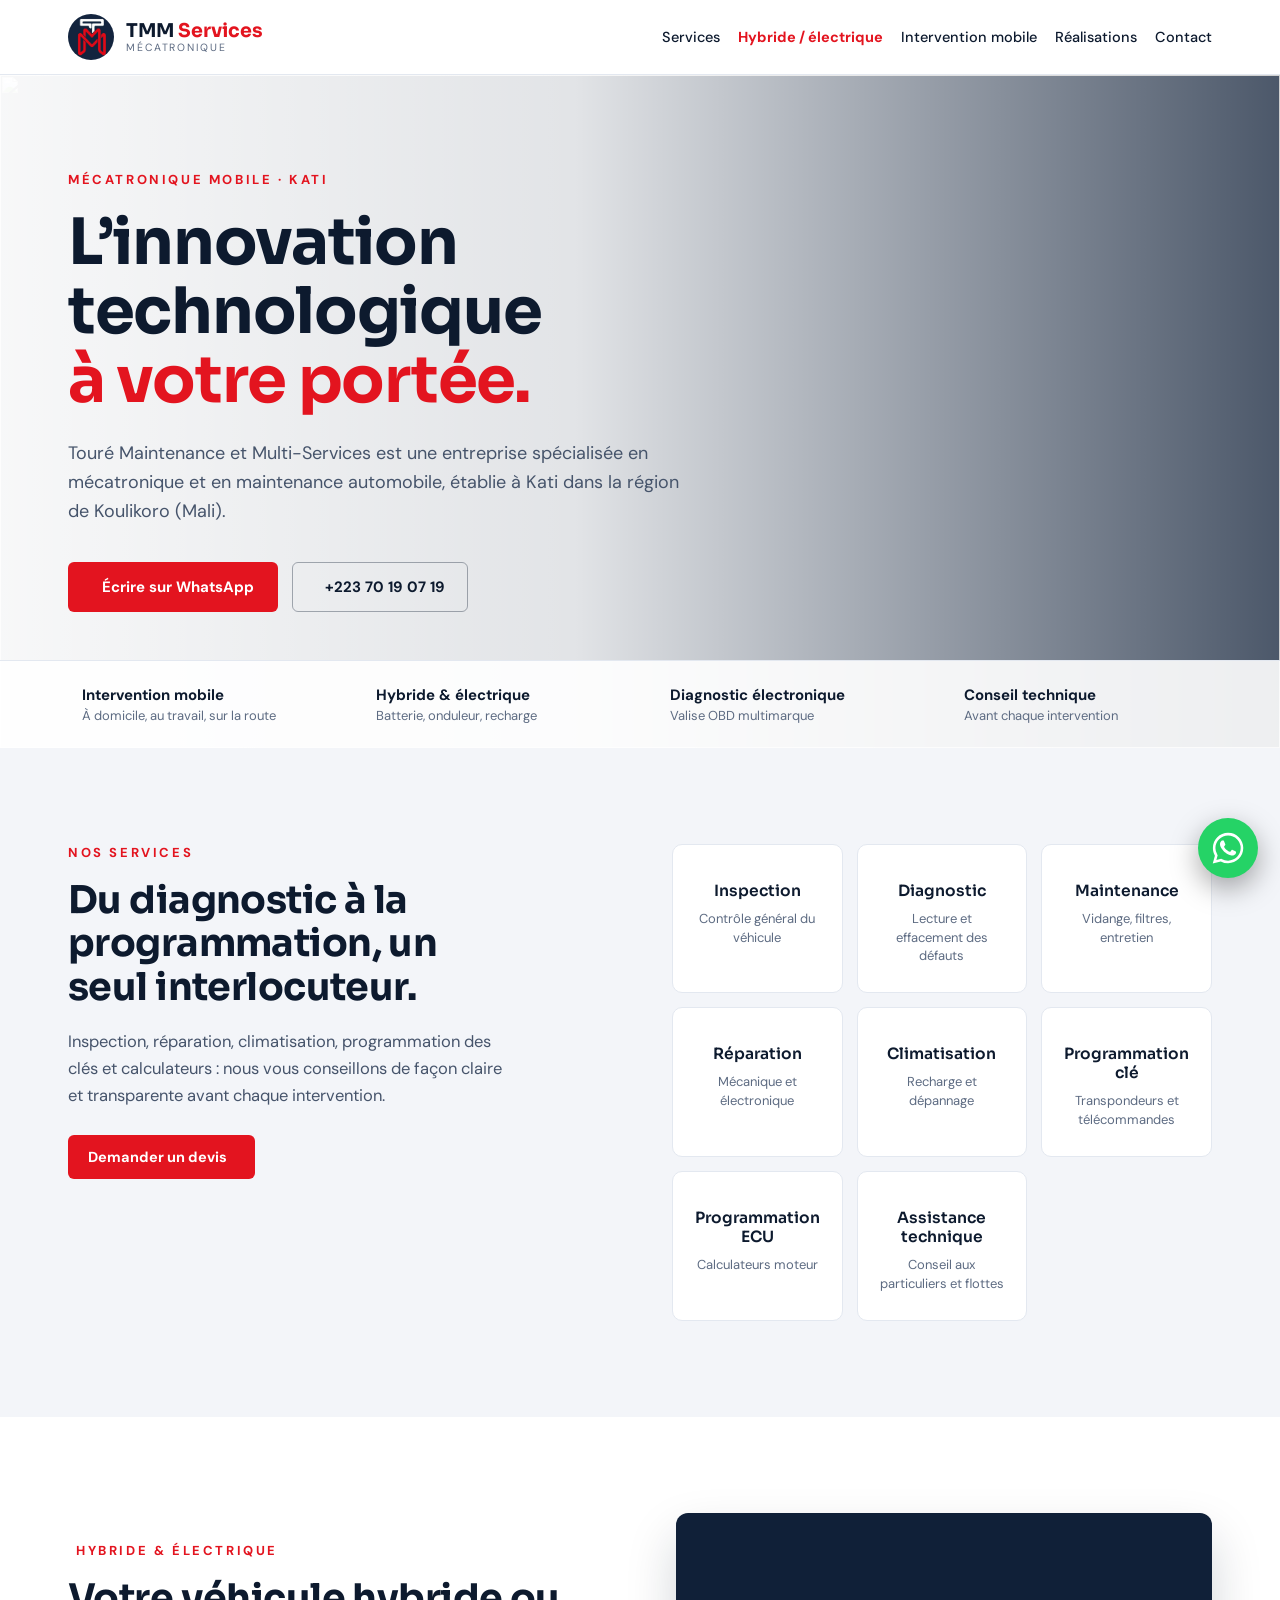
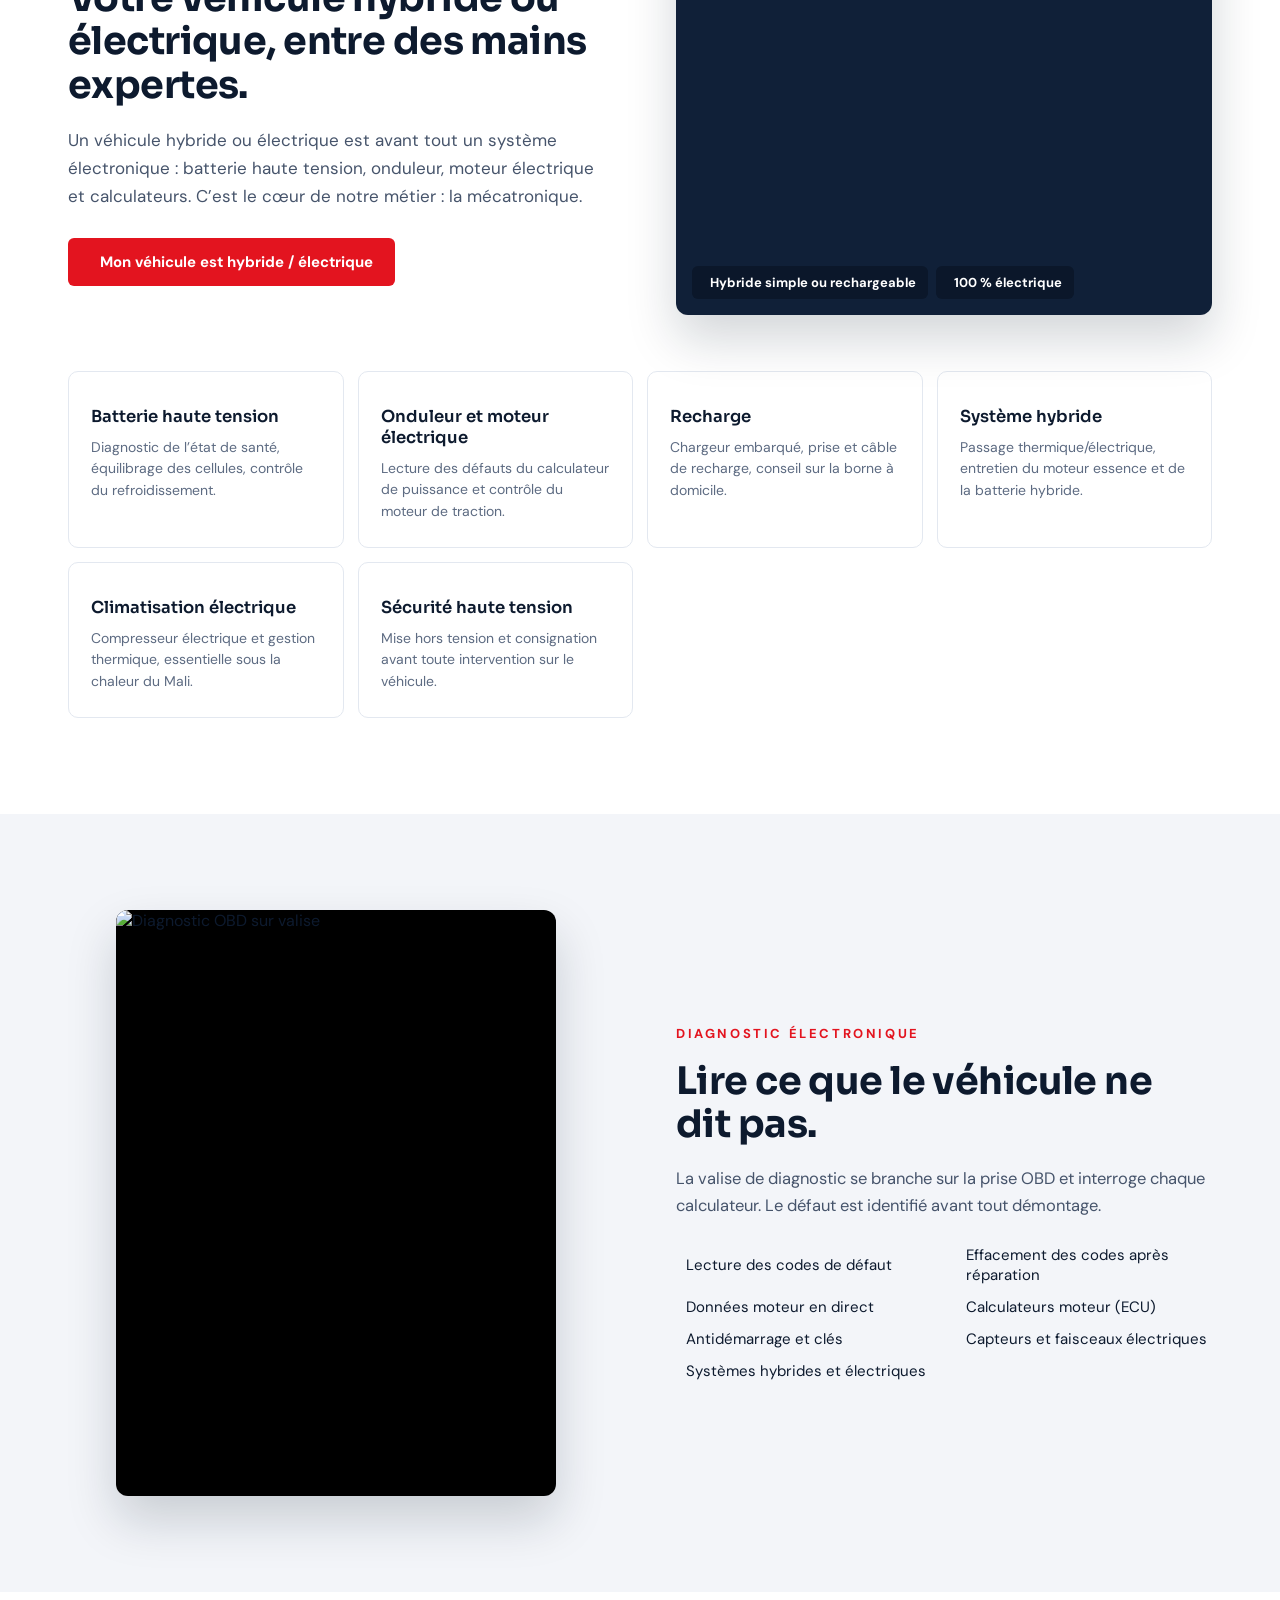
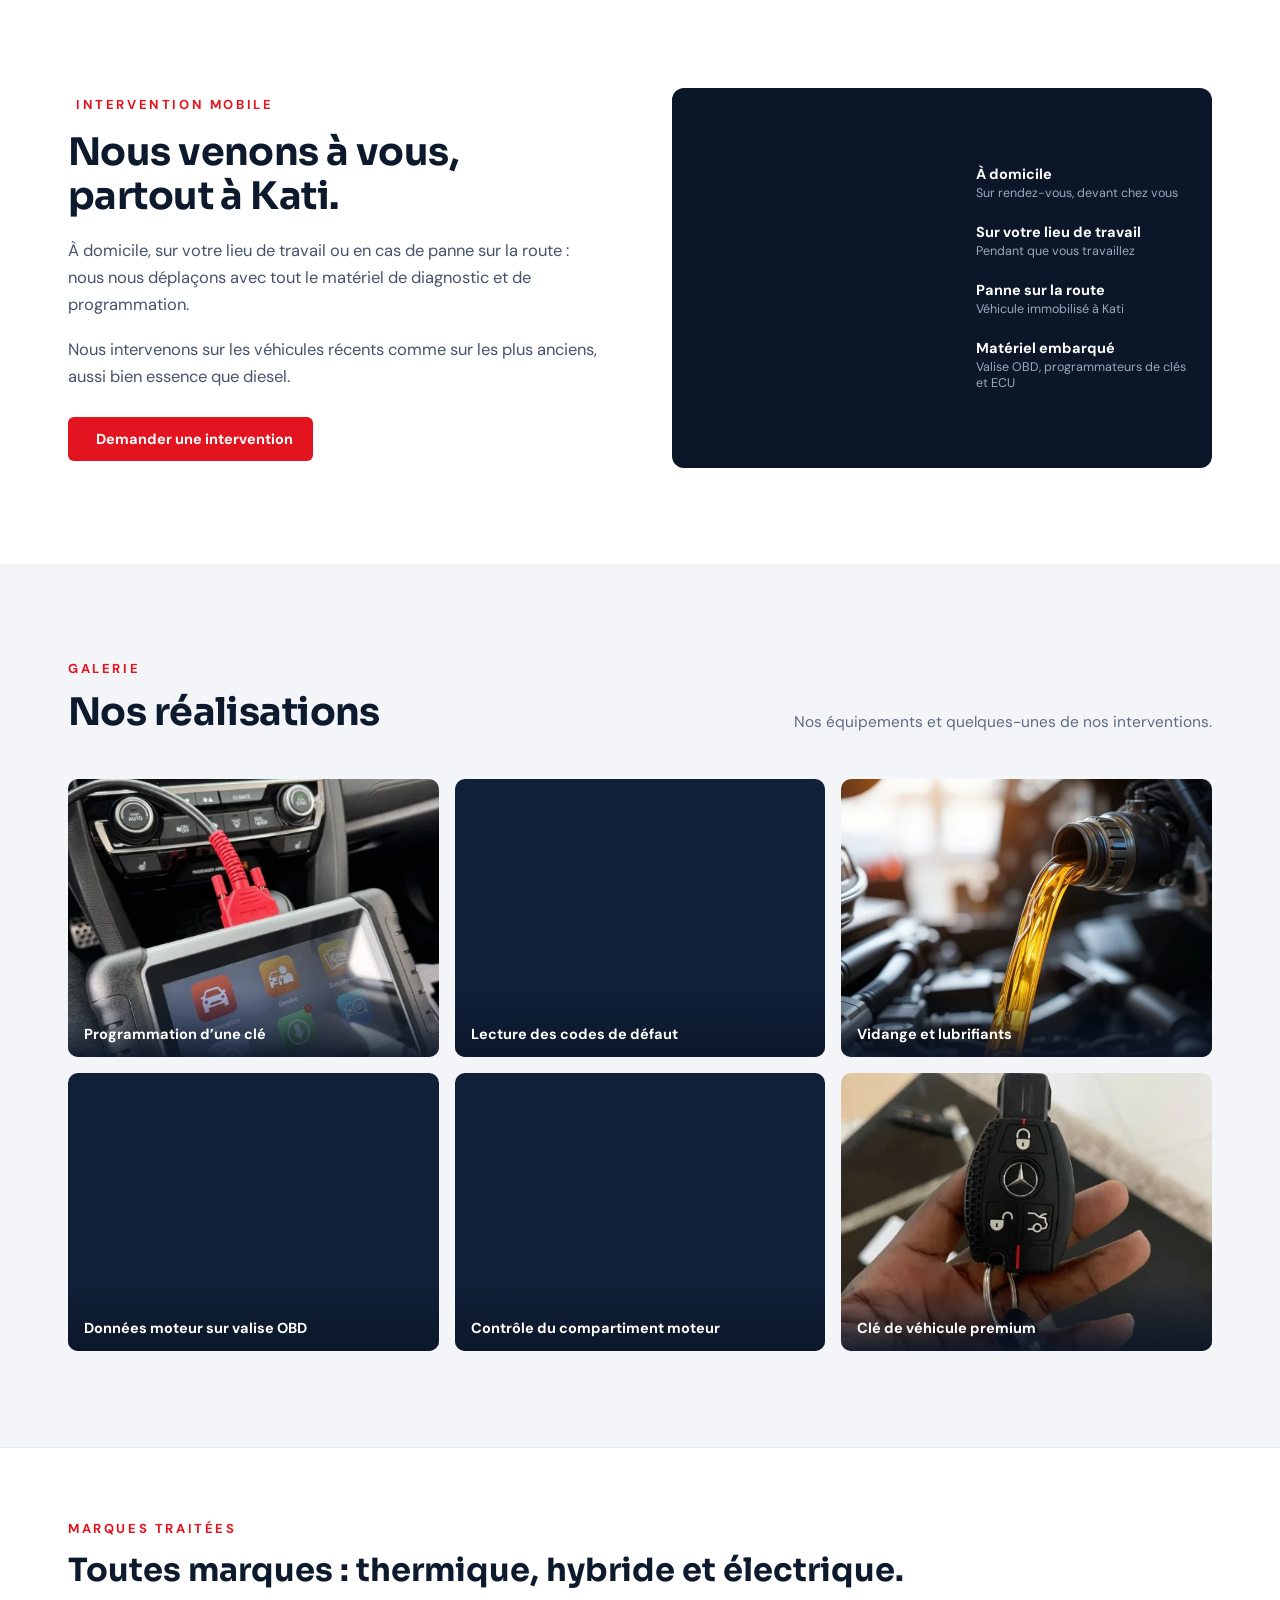
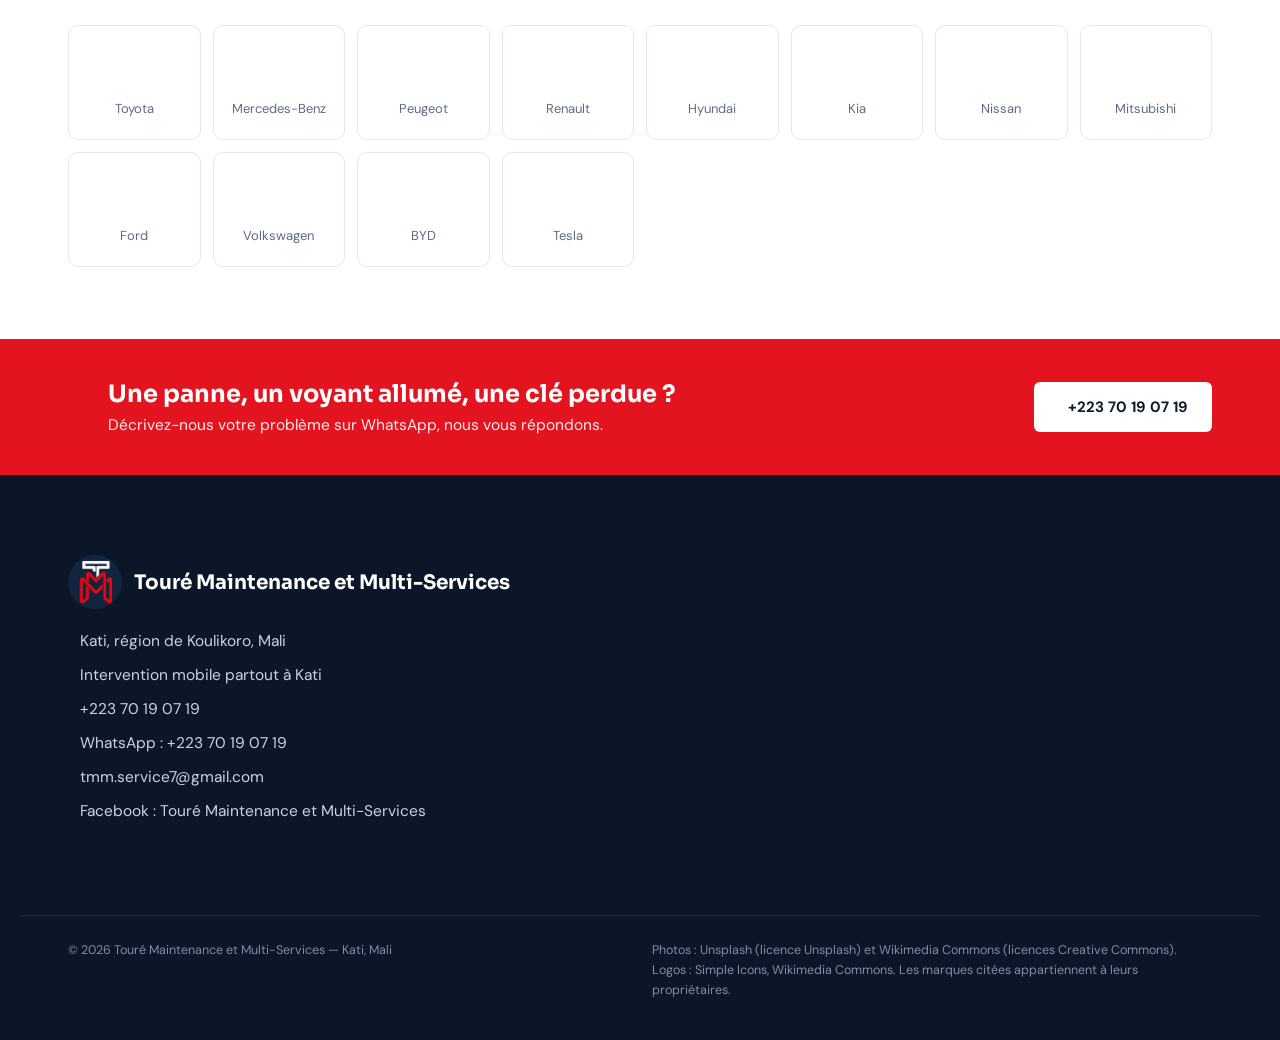
==== index.html @ 7f644c8a "Mise en avant de l'intervention mobile (pas d'atelier) - La section « Atelier & équipements » devien" ====
<!DOCTYPE html>
<html lang="fr" data-theme="clair">
<head>
<meta charset="utf-8">
<meta name="viewport" content="width=device-width, initial-scale=1">
<title>TMM Services — Mécatronique automobile à Kati</title>
<meta name="description" content="Touré Maintenance et Multi-Services : mécatronique et maintenance automobile, intervention mobile à Kati (Koulikoro, Mali). Diagnostic, hybride et électrique, programmation de clés et ECU.">
<link rel="icon" href="assets/logo-tmm.jpg">
<link rel="preconnect" href="https://fonts.googleapis.com">
<link rel="stylesheet" href="https://fonts.googleapis.com/css2?family=Sora:wght@500;600;700&family=DM+Sans:wght@400;500;700&display=swap">
<link rel="stylesheet" href="https://unpkg.com/@phosphor-icons/web@2.1.1/src/duotone/style.css">
<link rel="stylesheet" href="styles.css">
<script>
  // Version de couleurs : par défaut claire (choix du client) ; index.html?theme=rouge ou ?theme=bleu pour les autres
  (function () {
    var t = new URLSearchParams(location.search).get('theme');
    if (t === 'rouge') document.documentElement.removeAttribute('data-theme');
    else if (t === 'bleu') document.documentElement.setAttribute('data-theme', t);
  })();
</script>
</head>
<body>

<header class="header">
  <div class="header__inner">
    <a href="#accueil" class="brand">
      <span class="brand__logo"><img src="assets/logo-tmm.jpg" alt="Logo TMM"></span>
      <span class="brand__text">
        <span class="brand__name">TMM <span class="acc">Services</span></span>
        <span class="brand__tag">Mécatronique</span>
      </span>
    </a>
    <nav class="nav" aria-label="Navigation principale">
      <a href="#services">Services</a>
      <a href="#hybride" class="nav__hl">Hybride / électrique</a>
      <a href="#mobile">Intervention mobile</a>
      <a href="#realisations">Réalisations</a>
      <a href="#contact">Contact</a>
    </nav>
    <button type="button" class="menu-btn" aria-label="Menu" aria-expanded="false" aria-controls="mobile-nav"><i class="ph-duotone ph-list"></i></button>
  </div>
  <nav id="mobile-nav" class="mobile-nav" hidden>
    <a href="#services">Services</a>
    <a href="#hybride" class="acc">Hybride / électrique</a>
    <a href="#mobile">Intervention mobile</a>
    <a href="#realisations">Réalisations</a>
    <a href="#contact">Contact</a>
  </nav>
</header>

<a href="https://wa.me/22370190719" target="_blank" rel="noopener" class="wa-float" aria-label="Écrire sur WhatsApp" title="Écrire sur WhatsApp"><svg viewBox="0 0 24 24" width="32" height="32" fill="#fff" aria-hidden="true"><path d="M17.47 14.38c-.3-.15-1.76-.87-2.03-.97-.27-.1-.47-.15-.67.15-.2.3-.77.97-.94 1.17-.17.2-.35.22-.65.07-.3-.15-1.26-.46-2.4-1.48-.89-.79-1.49-1.77-1.66-2.07-.17-.3-.02-.46.13-.61.13-.13.3-.35.45-.52.15-.17.2-.3.3-.5.1-.2.05-.37-.03-.52-.07-.15-.67-1.62-.92-2.22-.24-.58-.49-.5-.67-.51h-.57c-.2 0-.52.07-.79.37-.27.3-1.04 1.02-1.04 2.48s1.07 2.88 1.21 3.08c.15.2 2.1 3.2 5.08 4.49.71.31 1.26.49 1.69.63.71.23 1.36.2 1.87.12.57-.09 1.76-.72 2.01-1.41.25-.7.25-1.29.17-1.41-.07-.13-.27-.2-.57-.35zM12.05 21.5h-.01a9.45 9.45 0 0 1-4.82-1.32l-.35-.21-3.58.94.96-3.49-.23-.36a9.43 9.43 0 0 1-1.45-5.03c0-5.22 4.25-9.46 9.48-9.46 2.53 0 4.91.99 6.7 2.78a9.4 9.4 0 0 1 2.77 6.7c0 5.22-4.25 9.46-9.47 9.46zm8.06-17.53A11.33 11.33 0 0 0 12.05.64C5.77.64.66 5.75.66 12.03c0 2.01.52 3.97 1.52 5.7L.56 23.64l6.05-1.59a11.4 11.4 0 0 0 5.44 1.39h.01c6.28 0 11.39-5.11 11.39-11.39 0-3.04-1.18-5.9-3.34-8.08z"/></svg></a>

<main>
<section id="accueil" class="hero">
  <div class="hero__media">
    <!-- Pour la vidéo hero : déposer assets/hero.mp4 et renseigner data-video ci-dessous -->
    <img id="hero-img" src="https://images.unsplash.com/photo-1593142927747-8c1b758967a6?auto=format&fit=crop&q=80&w=1800" alt="" class="cover">
    <video id="hero-video" class="cover" data-video="" muted loop playsinline hidden></video>
  </div>
  <div class="hero__shade"></div>
  <div class="hero__content">
    <span class="eyebrow">Mécatronique mobile · Kati</span>
    <h1 class="hero__title">
      <span>L’innovation technologique</span>
      <span class="acc">à votre portée.</span>
    </h1>
    <p class="hero__lead">Touré Maintenance et Multi-Services est une entreprise spécialisée en mécatronique et en maintenance automobile, établie à Kati dans la région de Koulikoro (Mali).</p>
    <div class="btn-row">
      <a href="https://wa.me/22370190719" target="_blank" rel="noopener" class="btn btn--primary"><i class="ph-duotone ph-whatsapp-logo"></i>Écrire sur WhatsApp</a>
      <a href="tel:+22370190719" class="btn btn--ghost"><i class="ph-duotone ph-phone"></i>+223 70 19 07 19</a>
    </div>
  </div>
  <div class="hero__bar">
    <div class="container highlights" id="highlights"></div>
  </div>
</section>

<section id="services" class="section section--light">
  <div class="container split split--services">
    <div class="stack stack--narrow">
      <span class="eyebrow">Nos services</span>
      <h2 class="h2">Du diagnostic à la programmation, un seul interlocuteur.</h2>
      <p class="lead lead--dark">Inspection, réparation, climatisation, programmation des clés et calculateurs : nous vous conseillons de façon claire et transparente avant chaque intervention.</p>
      <a href="https://wa.me/22370190719" target="_blank" rel="noopener" class="btn btn--primary btn--sm">Demander un devis <i class="ph-duotone ph-arrow-right"></i></a>
    </div>
    <div class="service-grid" id="services-grid"></div>
  </div>
</section>

<section id="hybride" class="section">
  <div class="container stack stack--xl">
    <div class="split split--ev">
      <div class="stack">
        <span class="eyebrow eyebrow--icon"><i class="ph-duotone ph-lightning"></i>Hybride &amp; électrique</span>
        <h2 class="h2 h2--light">Votre véhicule hybride ou électrique, entre des mains expertes.</h2>
        <p class="lead lead--lg">Un véhicule hybride ou électrique est avant tout un système électronique : batterie haute tension, onduleur, moteur électrique et calculateurs. C’est le cœur de notre métier : la mécatronique.</p>
        <div class="btn-row btn-row--tight">
          <a href="https://wa.me/22370190719?text=Bonjour%2C%20j%E2%80%99ai%20un%20v%C3%A9hicule%20hybride%2F%C3%A9lectrique" target="_blank" rel="noopener" class="btn btn--primary btn--wrap"><i class="ph-duotone ph-whatsapp-logo"></i>Mon véhicule est hybride / électrique</a>
        </div>
      </div>
      <div class="ev-media">
        <img src="https://images.unsplash.com/photo-1692061157268-b128a8f37d6d?auto=format&fit=crop&q=80&w=1400" alt="Véhicule électrique en charge" class="cover" loading="lazy">
        <div class="ev-tags">
          <span class="tag"><i class="ph-duotone ph-leaf"></i>Hybride simple ou rechargeable</span>
          <span class="tag"><i class="ph-duotone ph-plug-charging"></i>100&nbsp;% électrique</span>
        </div>
      </div>
    </div>
    <div class="ev-grid" id="ev-grid"></div>
  </div>
</section>

<section id="diagnostic" class="section section--navy2">
  <div class="container split split--diag">
    <div class="diag-media">
      <video id="diag-video" src="assets/diagnostic.mp4" muted playsinline autoplay data-start="0" data-length="15"></video>
      <img id="diag-img" src="https://commons.wikimedia.org/wiki/Special:FilePath/Man%20holding%20Obd2%20jack%20for%20car%20software%20diagnostic.jpg?width=1400" alt="Diagnostic OBD sur valise" class="cover" loading="lazy" hidden>
    </div>
    <div class="stack">
      <span class="eyebrow">Diagnostic électronique</span>
      <h2 class="h2 h2--light">Lire ce que le véhicule ne dit pas.</h2>
      <p class="lead">La valise de diagnostic se branche sur la prise OBD et interroge chaque calculateur. Le défaut est identifié avant tout démontage.</p>
      <div class="checks" id="checks"></div>
    </div>
  </div>
</section>

<section id="mobile" class="section section--light">
  <div class="container split split--atelier">
    <div class="stack">
      <span class="eyebrow eyebrow--icon"><i class="ph-duotone ph-van"></i>Intervention mobile</span>
      <h2 class="h2">Nous venons à vous, partout à Kati.</h2>
      <p class="lead lead--dark">À domicile, sur votre lieu de travail ou en cas de panne sur la route : nous nous déplaçons avec tout le matériel de diagnostic et de programmation.</p>
      <p class="lead lead--dark">Nous intervenons sur les véhicules récents comme sur les plus anciens, aussi bien essence que diesel.</p>
      <a href="https://wa.me/22370190719?text=Bonjour%2C%20j%E2%80%99ai%20besoin%20d%E2%80%99une%20intervention%20%C3%A0%20Kati" target="_blank" rel="noopener" class="btn btn--primary btn--sm"><i class="ph-duotone ph-whatsapp-logo"></i>Demander une intervention</a>
    </div>
    <div class="atelier-card">
      <div class="atelier-card__img"><img src="https://images.unsplash.com/photo-1619642751034-765dfdf7c58e?auto=format&fit=crop&q=80&w=1400" alt="Intervention mécanique sur place" class="cover" loading="lazy"></div>
      <div class="atelier-card__list" id="mobility"></div>
    </div>
  </div>
</section>

<section id="realisations" class="section">
  <div class="container">
    <div class="gallery-head">
      <div class="stack stack--sm">
        <span class="eyebrow">Galerie</span>
        <h2 class="h2 h2--light">Nos réalisations</h2>
      </div>
      <p class="muted">Nos équipements et quelques-unes de nos interventions.</p>
    </div>
    <div class="gallery" id="gallery"></div>
  </div>
</section>

<section id="marques" class="section section--navy2 section--border">
  <div class="container stack stack--lg">
    <div class="stack stack--sm">
      <span class="eyebrow">Marques traitées</span>
      <h2 class="h2 h2--light h2--sm">Toutes marques : thermique, hybride et électrique.</h2>
    </div>
    <div class="brands" id="brands"></div>
  </div>
</section>

<section aria-label="Prise de contact" class="cta">
  <div class="container cta__inner">
    <i class="ph-duotone ph-chats-circle cta__icon"></i>
    <div class="cta__text">
      <span class="cta__title">Une panne, un voyant allumé, une clé perdue ?</span>
      <span class="cta__sub">Décrivez-nous votre problème sur WhatsApp, nous vous répondons.</span>
    </div>
    <a href="https://wa.me/22370190719" target="_blank" rel="noopener" class="btn btn--white"><i class="ph-duotone ph-whatsapp-logo"></i>+223 70 19 07 19</a>
  </div>
</section>

<section id="contact" class="section section--contact">
  <div class="container contact">
    <div class="stack">
      <a href="#accueil" class="brand brand--lg">
        <span class="brand__logo"><img src="assets/logo-tmm.jpg" alt="Logo TMM"></span>
        <span class="brand__full">Touré Maintenance et Multi-Services</span>
      </a>
      <div class="contact__list">
        <span><i class="ph-duotone ph-map-pin"></i>Kati, région de Koulikoro, Mali</span>
        <span><i class="ph-duotone ph-van"></i>Intervention mobile partout à Kati</span>
        <a href="tel:+22370190719"><i class="ph-duotone ph-phone"></i>+223 70 19 07 19</a>
        <a href="https://wa.me/22370190719" target="_blank" rel="noopener"><i class="ph-duotone ph-whatsapp-logo"></i>WhatsApp : +223 70 19 07 19</a>
        <a href="mailto:tmm.service7@gmail.com"><i class="ph-duotone ph-envelope-simple"></i>tmm.service7@gmail.com</a>
        <a href="https://www.facebook.com/share/1Kd8cfy2LS/" target="_blank" rel="noopener"><i class="ph-duotone ph-facebook-logo"></i>Facebook : Touré Maintenance et Multi-Services</a>
      </div>
    </div>
    <iframe title="Carte — Kati, Mali" src="https://maps.google.com/maps?q=Kati%2C%20Mali&amp;z=13&amp;output=embed" loading="lazy" class="map"></iframe>
  </div>
  <footer class="container footer">
    <span>© 2026 Touré Maintenance et Multi-Services — Kati, Mali</span>
    <span class="footer__credits">Photos : Unsplash (licence Unsplash) et Wikimedia Commons (licences Creative Commons). Logos : Simple Icons, Wikimedia Commons. Les marques citées appartiennent à leurs propriétaires.</span>
  </footer>
</section>
</main>

<script src="script.js"></script>
</body>
</html>
---- styles.css ----
:root {
  --acc: #e3141f;
  --acc-hover: #c10f19;
  --navy: #0b1628;
  --navy-2: #102038;
  --ink: #0d1a2e;
  --muted: #9aa8bf;
  --gutter: clamp(20px, 4vw, 48px);
}
/* Versions de couleurs : <html data-theme="bleu"> ou <html data-theme="clair"> (voir bas du fichier) */
html[data-theme="bleu"] { --acc: #1f7bff; --acc-hover: #1460d6; }

*, *::before, *::after { box-sizing: border-box; }
html { scroll-behavior: smooth; scroll-padding-top: 76px; }
body { margin: 0; font-family: 'DM Sans', system-ui, sans-serif; background: var(--navy); color: #e8edf5; -webkit-font-smoothing: antialiased; }
img, video { display: block; max-width: 100%; }
a { color: inherit; }
a:hover { color: var(--acc); }
*:focus-visible { outline: 2px solid var(--acc); outline-offset: 2px; }
[hidden] { display: none !important; }
.acc { color: var(--acc); }
.cover { width: 100%; height: 100%; object-fit: cover; }

.container { max-width: 1240px; margin: 0 auto; padding-left: var(--gutter); padding-right: var(--gutter); }
.section { background: var(--navy); }
.section > .container { padding-top: clamp(64px, 9vw, 96px); padding-bottom: clamp(64px, 9vw, 96px); }
.section--light { background: #f3f5f9; color: var(--ink); }
.section--navy2 { background: var(--navy-2); }
.section--border { border-top: 1px solid rgba(255,255,255,0.06); }
#marques > .container { padding-top: 72px; padding-bottom: 72px; }

.stack { display: flex; flex-direction: column; gap: 18px; }
.stack--sm { gap: 14px; }
.stack--lg { gap: 36px; }
.stack--xl { gap: 56px; }
.stack--narrow { max-width: 440px; }

.eyebrow { font-size: 13px; letter-spacing: 0.2em; text-transform: uppercase; color: var(--acc); font-weight: 700; }
.eyebrow--icon { display: inline-flex; align-items: center; gap: 8px; }
.eyebrow--icon i { font-size: 18px; }
.h2 { font-family: Sora, sans-serif; font-weight: 700; font-size: clamp(28px, 3vw, 38px); line-height: 1.15; letter-spacing: -0.015em; margin: 0; }
.h2--light { color: #fff; }
.h2--sm { font-size: clamp(26px, 2.6vw, 32px); line-height: 1.2; letter-spacing: 0; }
.lead { font-size: 16.5px; line-height: 1.65; margin: 0; color: #b7c3d6; max-width: 52ch; }
.lead--dark { color: #46546b; max-width: 50ch; }
.lead--lg { font-size: 17px; max-width: 54ch; }
.muted { font-size: 15.5px; line-height: 1.6; margin: 0; color: var(--muted); max-width: 42ch; }

/* Boutons */
.btn-row { display: flex; gap: 14px; flex-wrap: wrap; margin-top: 36px; }
.btn-row--tight { margin-top: 10px; }
.btn { display: inline-flex; align-items: center; gap: 10px; text-decoration: none; padding: 15px 24px; border-radius: 6px; font-weight: 700; font-size: 15px; white-space: nowrap; transition: background .2s, border-color .2s, color .2s; }
.btn i { font-size: 20px; flex: none; }
.btn--primary { background: var(--acc); color: #fff; }
.btn--primary:hover { background: var(--acc-hover); color: #fff; }
.btn--ghost { border: 1.5px solid rgba(255,255,255,0.55); color: #fff; padding: 14px 22px; }
.btn--ghost:hover { border-color: #fff; background: rgba(255,255,255,0.08); color: #fff; }
.btn--white { background: #fff; color: var(--ink); }
.btn--white:hover { background: var(--navy); color: #fff; }
.btn--sm { align-self: flex-start; gap: 8px; padding: 13px 20px; font-size: 14.5px; margin-top: 8px; }
.btn--sm i { font-size: 16px; }
.btn--wrap { white-space: normal; padding: 14px 22px; }

/* En-tête */
.header { position: sticky; top: 0; z-index: 20; background: rgba(11,22,40,0.92); backdrop-filter: blur(10px); -webkit-backdrop-filter: blur(10px); border-bottom: 1px solid rgba(255,255,255,0.07); }
.header__inner { max-width: 1240px; margin: 0 auto; padding: 14px clamp(16px, 4vw, 48px); display: flex; align-items: center; gap: 20px; }
.brand { display: flex; align-items: center; gap: 12px; text-decoration: none; color: #fff; flex: none; }
.brand:hover { color: #fff; }
.brand__logo { width: 46px; height: 46px; border-radius: 50%; overflow: hidden; display: block; flex: none; }
.brand__logo img { width: 100%; height: 100%; object-fit: cover; transform: scale(1.32); }
.brand__text { display: flex; flex-direction: column; line-height: 1.1; }
.brand__name { font-family: Sora, sans-serif; font-weight: 700; font-size: 19px; }
.brand__tag { font-size: 10.5px; letter-spacing: 0.18em; text-transform: uppercase; color: var(--muted); white-space: nowrap; }
.brand--lg .brand__logo { width: 54px; height: 54px; }
.brand__full { font-family: Sora, sans-serif; font-weight: 700; font-size: clamp(17px, 2vw, 20px); }

.nav { display: flex; gap: 18px; flex: 1 1 0; min-width: 0; justify-content: flex-end; overflow-x: auto; scrollbar-width: none; white-space: nowrap; font-size: 14.5px; font-weight: 500; padding: 6px 0; }
.nav a { text-decoration: none; }
.nav__hl { color: var(--acc); font-weight: 700; }
.menu-btn { display: none; margin-left: auto; width: 48px; height: 48px; align-items: center; justify-content: center; background: transparent; border: 1px solid rgba(255,255,255,0.18); border-radius: 8px; color: #fff; cursor: pointer; }
.menu-btn i { font-size: 26px; }
.mobile-nav { display: flex; flex-direction: column; padding: 8px clamp(16px, 4vw, 48px) 18px; border-top: 1px solid rgba(255,255,255,0.07); font-size: 17px; font-weight: 600; }
.mobile-nav a { text-decoration: none; padding: 14px 0; border-bottom: 1px solid rgba(255,255,255,0.06); }
.mobile-nav a:last-child { border-bottom: 0; }
@media (max-width: 759px) {
  .nav { display: none; }
  .menu-btn { display: flex; }
}
@media (min-width: 760px) { .mobile-nav { display: none !important; } }

/* Bouton WhatsApp flottant */
.wa-float { position: fixed; right: clamp(14px, 3vw, 22px); bottom: clamp(14px, 3vw, 22px); z-index: 100; width: 60px; height: 60px; border-radius: 50%; background: #25D366; display: flex; align-items: center; justify-content: center; box-shadow: 0 10px 28px rgba(0,0,0,0.35); transition: transform .2s, background .2s; }
.wa-float:hover { background: #1ebe5b; transform: scale(1.08); }

/* Hero */
.hero { position: relative; overflow: hidden; min-height: min(640px, 100svh); display: flex; flex-direction: column; }
.hero__media { position: absolute; inset: 0; background: var(--navy-2); }
.hero__shade { position: absolute; inset: 0; pointer-events: none; background: linear-gradient(90deg, rgba(11,22,40,0.97) 0%, rgba(11,22,40,0.86) 42%, rgba(11,22,40,0.35) 100%); }
.hero__content { position: relative; flex: 1; max-width: 1240px; width: 100%; margin: 0 auto; padding: clamp(56px, 10vw, 96px) var(--gutter) 48px; display: flex; flex-direction: column; justify-content: center; }
.hero__title { font-family: Sora, sans-serif; font-weight: 700; font-size: clamp(32px, 5.2vw, 64px); line-height: 1.08; letter-spacing: -0.02em; margin: 20px 0 0; color: #fff; max-width: 15ch; }
.hero__title span { display: block; }
.hero__lead { font-size: clamp(16px, 1.6vw, 18px); line-height: 1.6; max-width: 52ch; margin: 24px 0 0; color: #c9d3e3; }
.hero__bar { position: relative; border-top: 1px solid rgba(255,255,255,0.08); background: rgba(11,22,40,0.7); }
.highlights { padding-top: 24px; padding-bottom: 24px; display: grid; grid-template-columns: repeat(auto-fit, minmax(min(100%, 220px), 1fr)); gap: 20px 32px; }
.highlight { display: flex; align-items: center; gap: 14px; }
.highlight i { font-size: 32px; color: var(--acc); flex: none; }
.highlight__text { display: flex; flex-direction: column; gap: 2px; }
.highlight__title { font-weight: 700; font-size: 15px; color: #fff; }
.highlight__sub { font-size: 13px; color: var(--muted); }

/* Grilles */
.split { display: grid; gap: 48px 64px; align-items: center; grid-template-columns: repeat(auto-fit, minmax(min(100%, 380px), 1fr)); }
.split--services { grid-template-columns: repeat(auto-fit, minmax(min(100%, 340px), 1fr)); align-items: start; }
.split--ev { gap: 40px 72px; }
.split--diag { gap: 48px 72px; }

.service-grid { display: grid; grid-template-columns: repeat(auto-fill, minmax(min(100%, 150px), 1fr)); gap: 14px; }
.service { background: #fff; border: 1px solid #e3e8f0; border-radius: 10px; padding: 26px 20px; display: flex; flex-direction: column; align-items: center; text-align: center; gap: 10px; transition: transform .2s, box-shadow .2s; }
.service:hover { transform: translateY(-3px); box-shadow: 0 14px 30px rgba(13,26,46,0.10); }
.service i { font-size: 40px; color: var(--acc); }
.service__title { font-family: Sora, sans-serif; font-weight: 600; font-size: 15.5px; }
.service__sub { font-size: 13px; line-height: 1.45; color: #5d6b82; }

.ev-media { position: relative; aspect-ratio: 4 / 3; border-radius: 12px; overflow: hidden; box-shadow: 0 30px 60px rgba(0,0,0,0.4); background: var(--navy-2); }
.ev-tags { position: absolute; left: 16px; bottom: 16px; display: flex; gap: 8px; flex-wrap: wrap; }
.tag { background: rgba(11,22,40,0.88); color: #fff; font-size: 13px; font-weight: 700; padding: 8px 12px; border-radius: 6px; display: inline-flex; gap: 6px; align-items: center; }
.tag i { color: var(--acc); font-size: 16px; }
.ev-grid { display: grid; grid-template-columns: repeat(auto-fill, minmax(min(100%, 260px), 1fr)); gap: 14px; }
.ev-card { background: var(--navy-2); border: 1px solid rgba(255,255,255,0.08); border-radius: 10px; padding: 24px 22px; display: flex; flex-direction: column; gap: 10px; transition: border-color .2s, transform .2s; }
.ev-card:hover { border-color: var(--acc); transform: translateY(-3px); }
.ev-card i { font-size: 34px; color: var(--acc); }
.ev-card__title { font-family: Sora, sans-serif; font-weight: 600; font-size: 16.5px; color: #fff; }
.ev-card__sub { font-size: 14px; line-height: 1.55; color: var(--muted); }

.diag-media { aspect-ratio: 3 / 4; width: 100%; max-width: 440px; justify-self: center; border-radius: 12px; overflow: hidden; background: #000; box-shadow: 0 30px 60px rgba(0,0,0,0.35); }
.diag-media video { width: 100%; height: 100%; object-fit: cover; transform: scale(1.6); transform-origin: 64% 50%; }
.checks { display: grid; grid-template-columns: repeat(auto-fit, minmax(min(100%, 220px), 1fr)); gap: 12px 24px; margin-top: 8px; }
.check { display: flex; align-items: center; gap: 10px; font-size: 15px; color: #e8edf5; }
.check i { font-size: 22px; color: var(--acc); flex: none; }

.split--atelier { gap: 48px 64px; }
.atelier-card { display: grid; grid-template-columns: repeat(auto-fit, minmax(min(100%, 260px), 1fr)); border-radius: 12px; overflow: hidden; background: var(--navy); min-height: 380px; }
.atelier-card__img { min-height: 260px; }
.atelier-card__list { padding: 28px 22px; display: flex; flex-direction: column; justify-content: center; gap: 22px; }
.equip { display: flex; gap: 12px; align-items: flex-start; }
.equip i { font-size: 26px; color: var(--acc); flex: none; }
.equip__text { display: flex; flex-direction: column; gap: 2px; }
.equip__name { font-weight: 700; font-size: 14.5px; color: #fff; }
.equip__use { font-size: 12.5px; color: var(--muted); }

.gallery-head { display: flex; justify-content: space-between; align-items: flex-end; gap: 24px; flex-wrap: wrap; }
.gallery { display: grid; grid-template-columns: repeat(auto-fill, minmax(min(100%, 280px), 1fr)); gap: 16px; margin-top: 44px; }
.gallery figure { margin: 0; position: relative; aspect-ratio: 4 / 3; border-radius: 10px; overflow: hidden; background: var(--navy-2); }
.gallery figcaption { position: absolute; left: 0; right: 0; bottom: 0; padding: 36px 16px 14px; background: linear-gradient(transparent, rgba(11,22,40,0.92)); font-weight: 700; font-size: 14.5px; color: #fff; }

.brands { display: grid; grid-template-columns: repeat(auto-fill, minmax(min(46%, 130px), 1fr)); gap: 12px; }
.brand-card { display: flex; flex-direction: column; align-items: center; justify-content: center; gap: 12px; padding: 22px 12px; border: 1px solid rgba(255,255,255,0.08); border-radius: 10px; background: rgba(255,255,255,0.02); transition: border-color .2s; }
.brand-card:hover { border-color: rgba(255,255,255,0.22); }
.brand-card__logo { display: block; width: 72px; height: 40px; filter: brightness(0) invert(1); opacity: 0.9; background: center / contain no-repeat; }
.brand-card__name { font-size: 13px; color: var(--muted); }

/* Bandeau CTA */
.cta { background: var(--acc); }
.cta__inner { padding-top: 40px; padding-bottom: 40px; display: flex; align-items: center; gap: 24px 40px; flex-wrap: wrap; }
.cta__icon { font-size: 52px; color: #fff; }
.cta__text { flex: 1; min-width: min(100%, 260px); display: flex; flex-direction: column; gap: 6px; }
.cta__title { font-family: Sora, sans-serif; font-weight: 700; font-size: clamp(20px, 2.4vw, 24px); color: #fff; }
.cta__sub { font-size: 15.5px; color: rgba(255,255,255,0.92); }

/* Contact */
.section--contact > .contact { padding-top: 80px; padding-bottom: 40px; display: grid; grid-template-columns: repeat(auto-fit, minmax(min(100%, 320px), 1fr)); gap: 48px 64px; }
.contact > .stack { gap: 22px; }
.contact__list { display: flex; flex-direction: column; gap: 14px; font-size: 15.5px; color: #c9d3e3; }
.contact__list > * { display: flex; gap: 12px; align-items: center; text-decoration: none; }
.contact__list i { font-size: 22px; color: var(--acc); flex: none; }
.map { width: 100%; min-height: 320px; border: 0; border-radius: 12px; filter: grayscale(0.4) contrast(1.05); }
.section > .footer { padding-top: 24px; padding-bottom: 40px; }
.footer { border-top: 1px solid rgba(255,255,255,0.07); display: flex; justify-content: space-between; gap: 12px 32px; flex-wrap: wrap; font-size: 12.5px; line-height: 1.6; color: #7f8da5; }
.footer__credits { max-width: 70ch; }

@media (prefers-reduced-motion: reduce) {
  html { scroll-behavior: auto; }
  * { transition: none !important; }
}

/* ---------- Version C : claire (fond blanc, accents rouges) ---------- */
html[data-theme="clair"] body { background: #fff; color: var(--ink); }
html[data-theme="clair"] .header { background: rgba(255,255,255,0.94); border-bottom-color: #e3e8f0; }
html[data-theme="clair"] .header .brand,
html[data-theme="clair"] .header .brand:hover,
html[data-theme="clair"] .nav a:not(.nav__hl),
html[data-theme="clair"] .mobile-nav a:not(.acc) { color: var(--ink); }
html[data-theme="clair"] .nav a:not(.nav__hl):hover { color: var(--acc); }
html[data-theme="clair"] .brand__tag { color: #5d6b82; }
html[data-theme="clair"] .menu-btn { color: var(--ink); border-color: #d5dce7; }
html[data-theme="clair"] .mobile-nav { border-top-color: #e3e8f0; }
html[data-theme="clair"] .mobile-nav a { border-bottom-color: #eef1f6; }

html[data-theme="clair"] .hero__shade { background: linear-gradient(90deg, rgba(255,255,255,0.97) 0%, rgba(255,255,255,0.88) 45%, rgba(255,255,255,0.25) 100%); }
html[data-theme="clair"] .hero__title { color: var(--ink); }
html[data-theme="clair"] .hero__lead { color: #46546b; }
html[data-theme="clair"] .btn--ghost { color: var(--ink); border-color: rgba(13,26,46,0.35); }
html[data-theme="clair"] .btn--ghost:hover { color: var(--ink); border-color: var(--ink); background: rgba(13,26,46,0.05); }
html[data-theme="clair"] .hero__bar { background: rgba(255,255,255,0.9); border-top-color: #e3e8f0; }
html[data-theme="clair"] .highlight__title { color: var(--ink); }
html[data-theme="clair"] .highlight__sub { color: #5d6b82; }

/* Alternance blanc / gris clair ; le contact reste foncé pour fermer la page */
html[data-theme="clair"] .section { background: #fff; }
html[data-theme="clair"] .section--light,
html[data-theme="clair"] .section--navy2 { background: #f3f5f9; }
html[data-theme="clair"] #mobile { background: #fff; }
html[data-theme="clair"] #realisations { background: #f3f5f9; }
html[data-theme="clair"] .section--border { border-top-color: #e3e8f0; }
html[data-theme="clair"] .section--contact { background: var(--navy); color: #e8edf5; }

html[data-theme="clair"] .h2--light { color: var(--ink); }
html[data-theme="clair"] .lead { color: #46546b; }
html[data-theme="clair"] .muted { color: #5d6b82; }
html[data-theme="clair"] .ev-media { box-shadow: 0 24px 50px rgba(13,26,46,0.18); }
html[data-theme="clair"] .ev-card { background: #fff; border-color: #e3e8f0; }
html[data-theme="clair"] .ev-card__title { color: var(--ink); }
html[data-theme="clair"] .ev-card__sub { color: #5d6b82; }
html[data-theme="clair"] .diag-media { box-shadow: 0 24px 50px rgba(13,26,46,0.18); }
html[data-theme="clair"] .check { color: var(--ink); }
html[data-theme="clair"] .brand-card { background: #fff; border-color: #e3e8f0; }
html[data-theme="clair"] .brand-card:hover { border-color: #c5cedb; }
html[data-theme="clair"] .brand-card__logo { filter: brightness(0); opacity: 0.75; }
html[data-theme="clair"] .brand-card__name { color: #5d6b82; }
html[data-theme="clair"] #marques { background: #fff; }
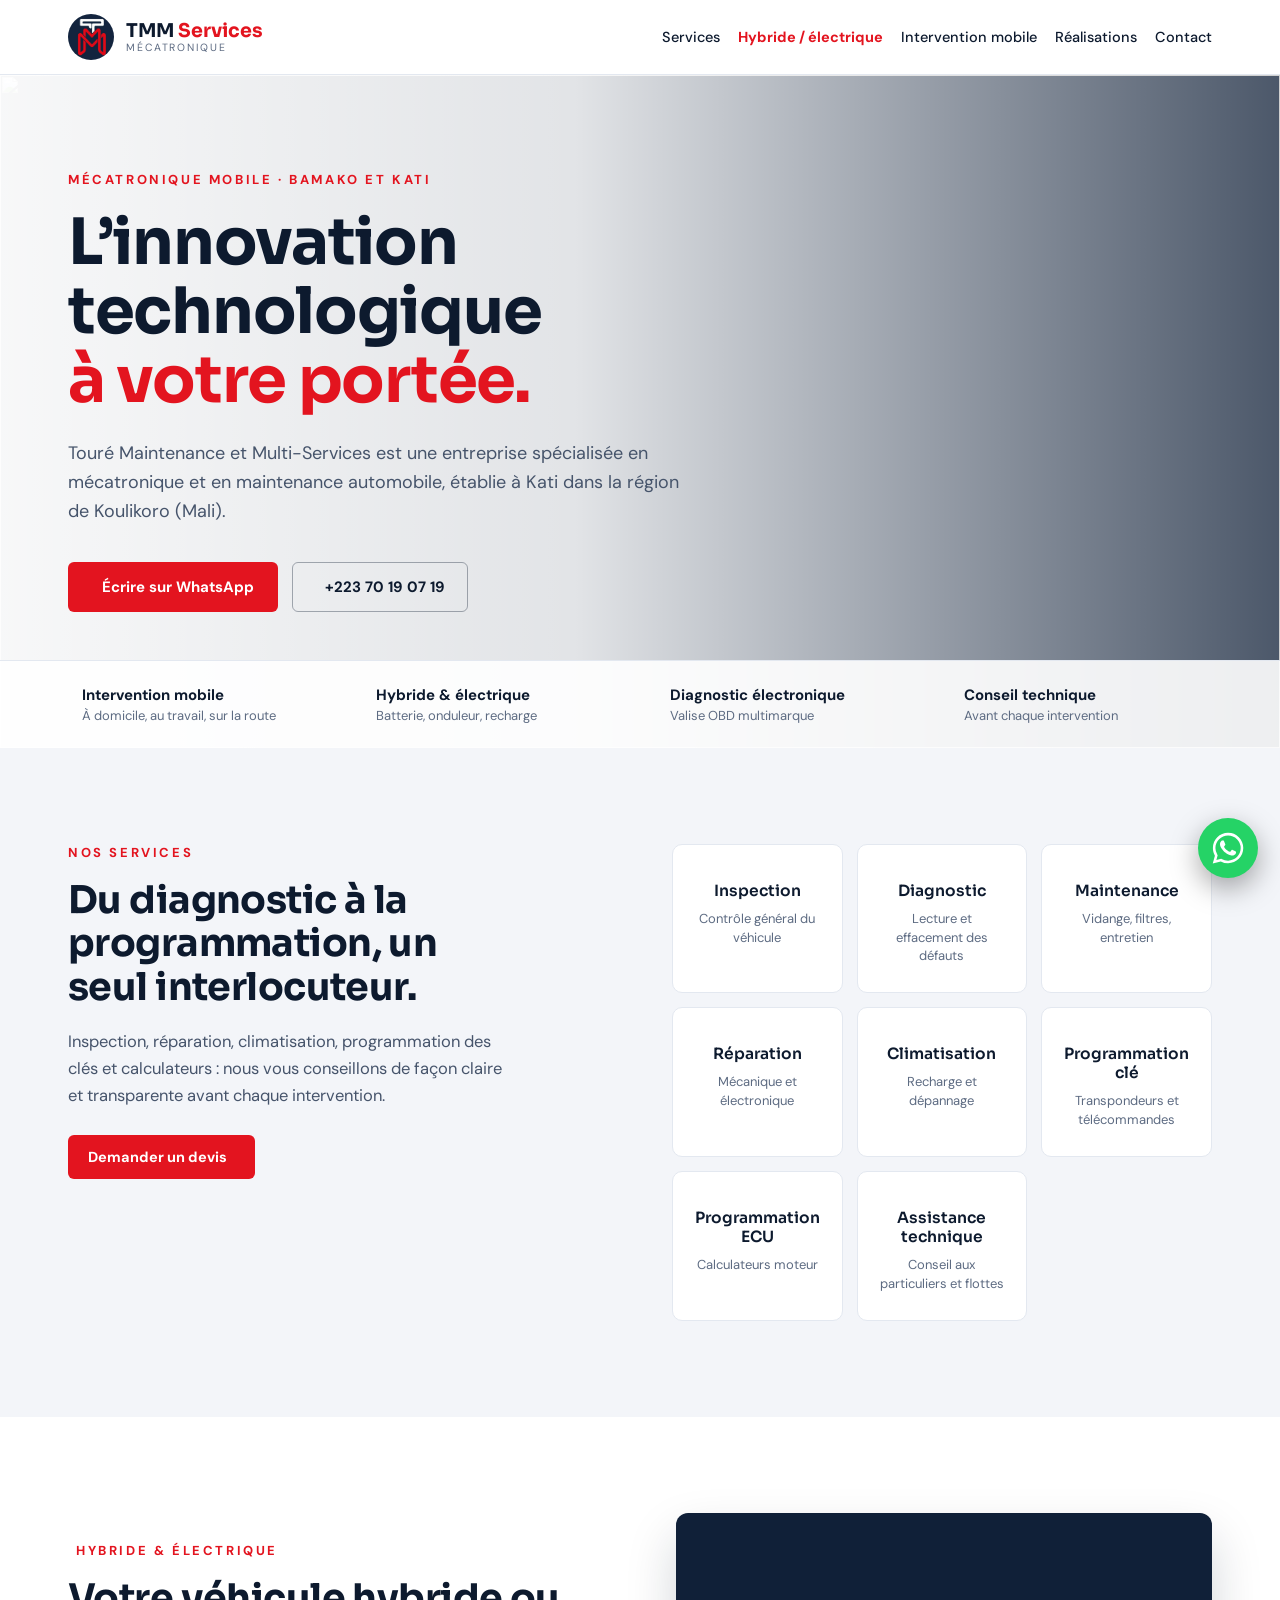
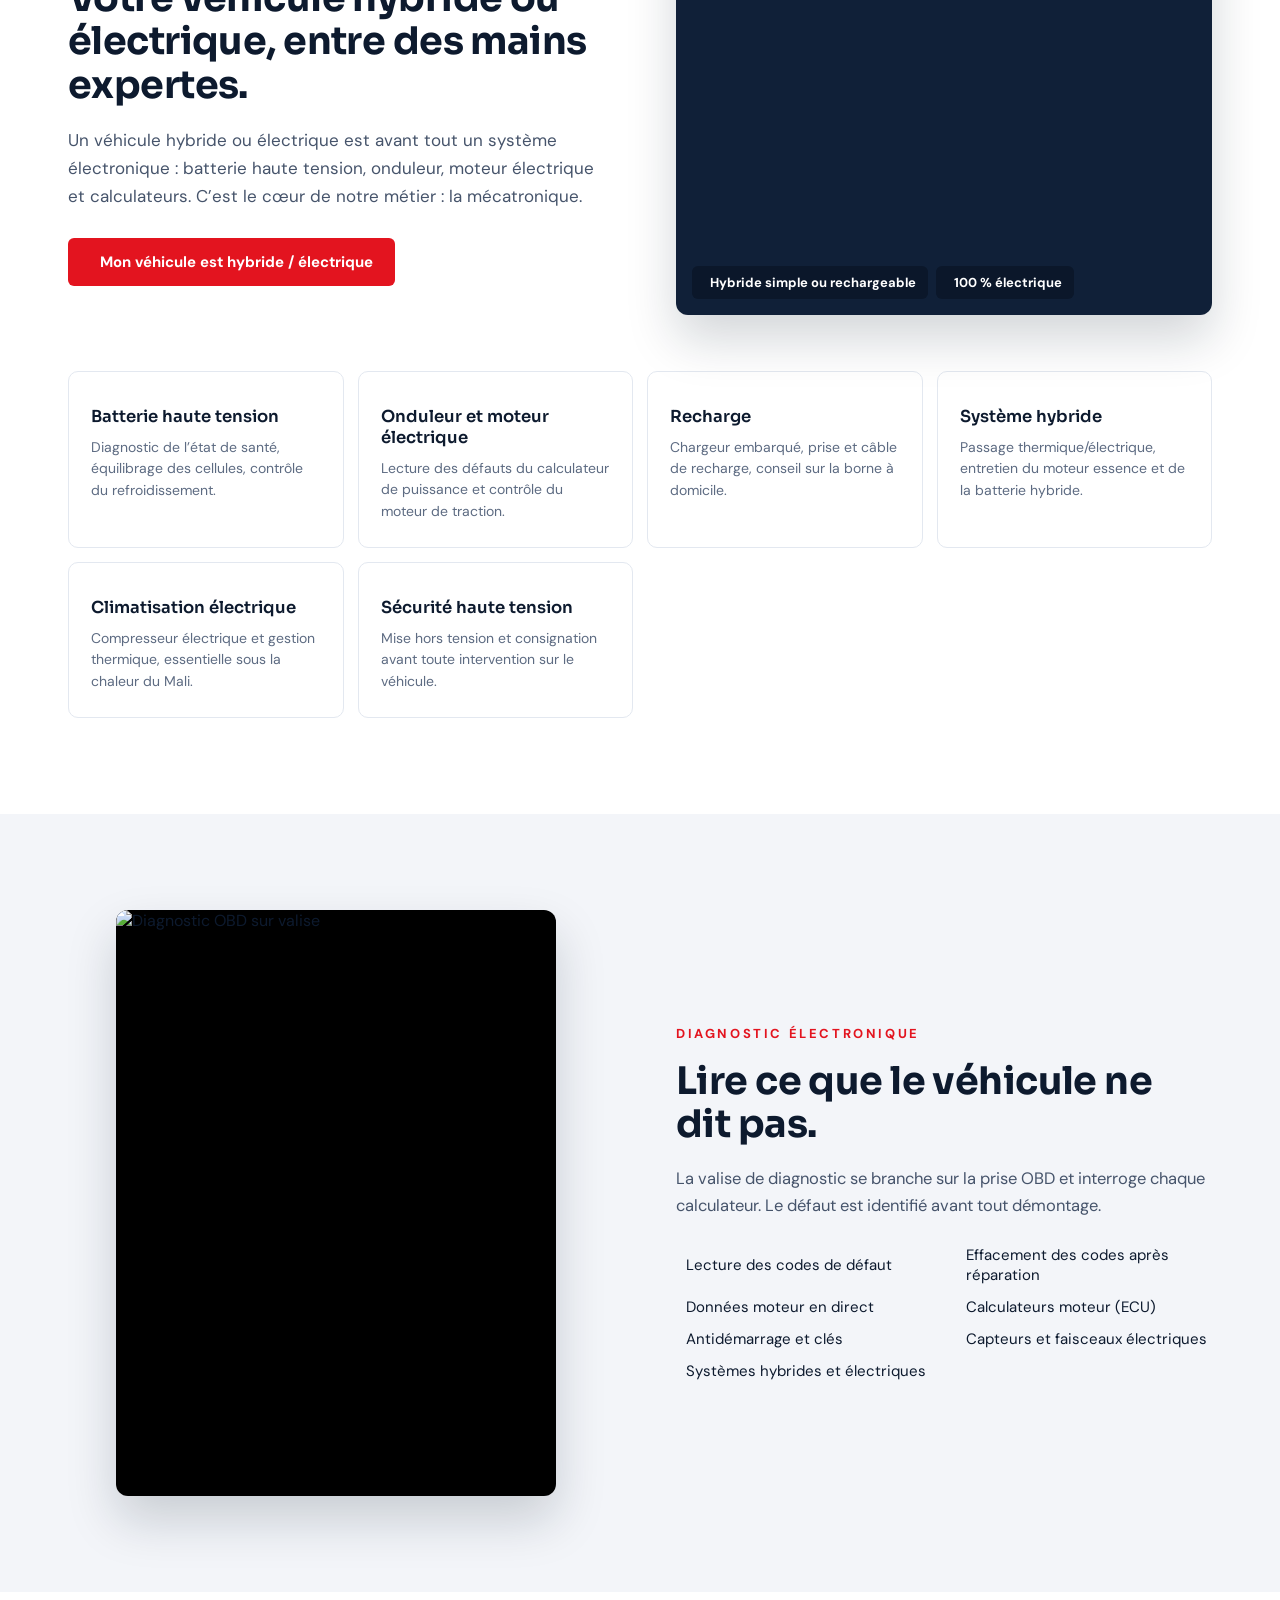
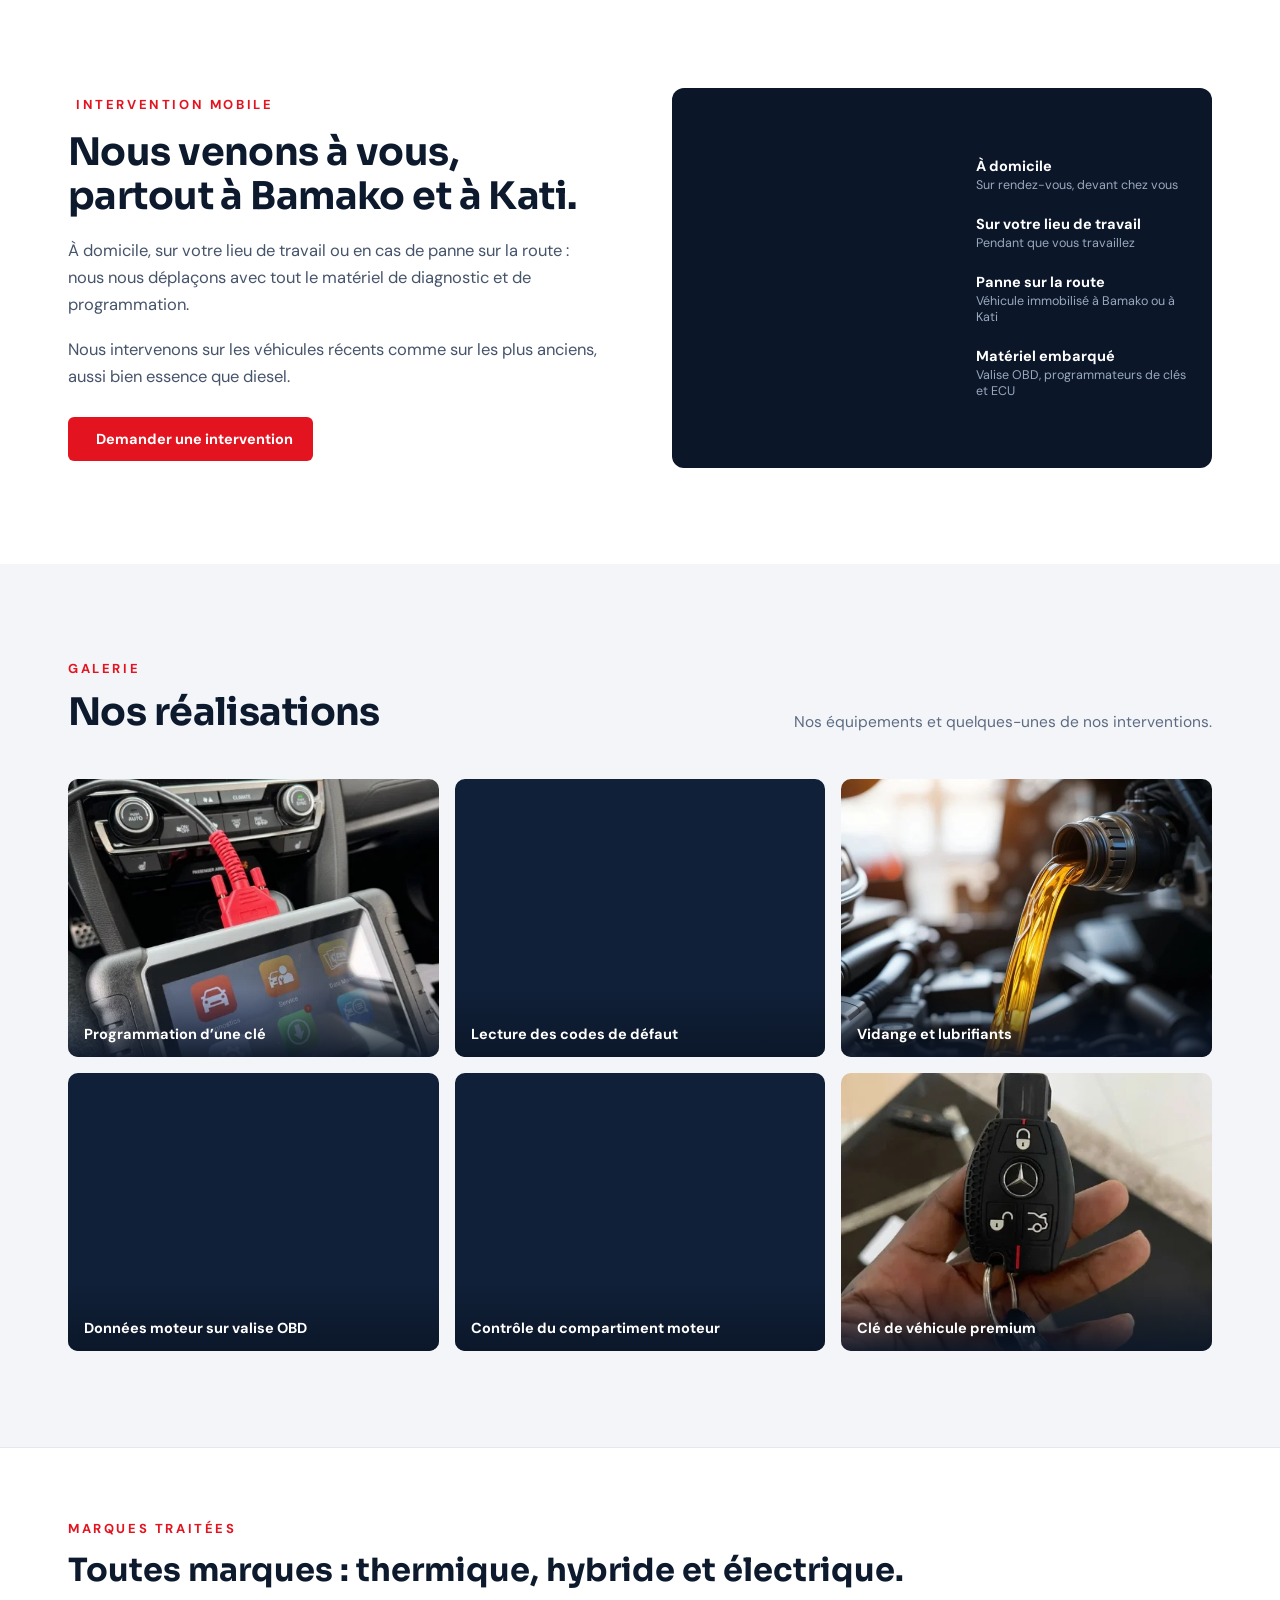
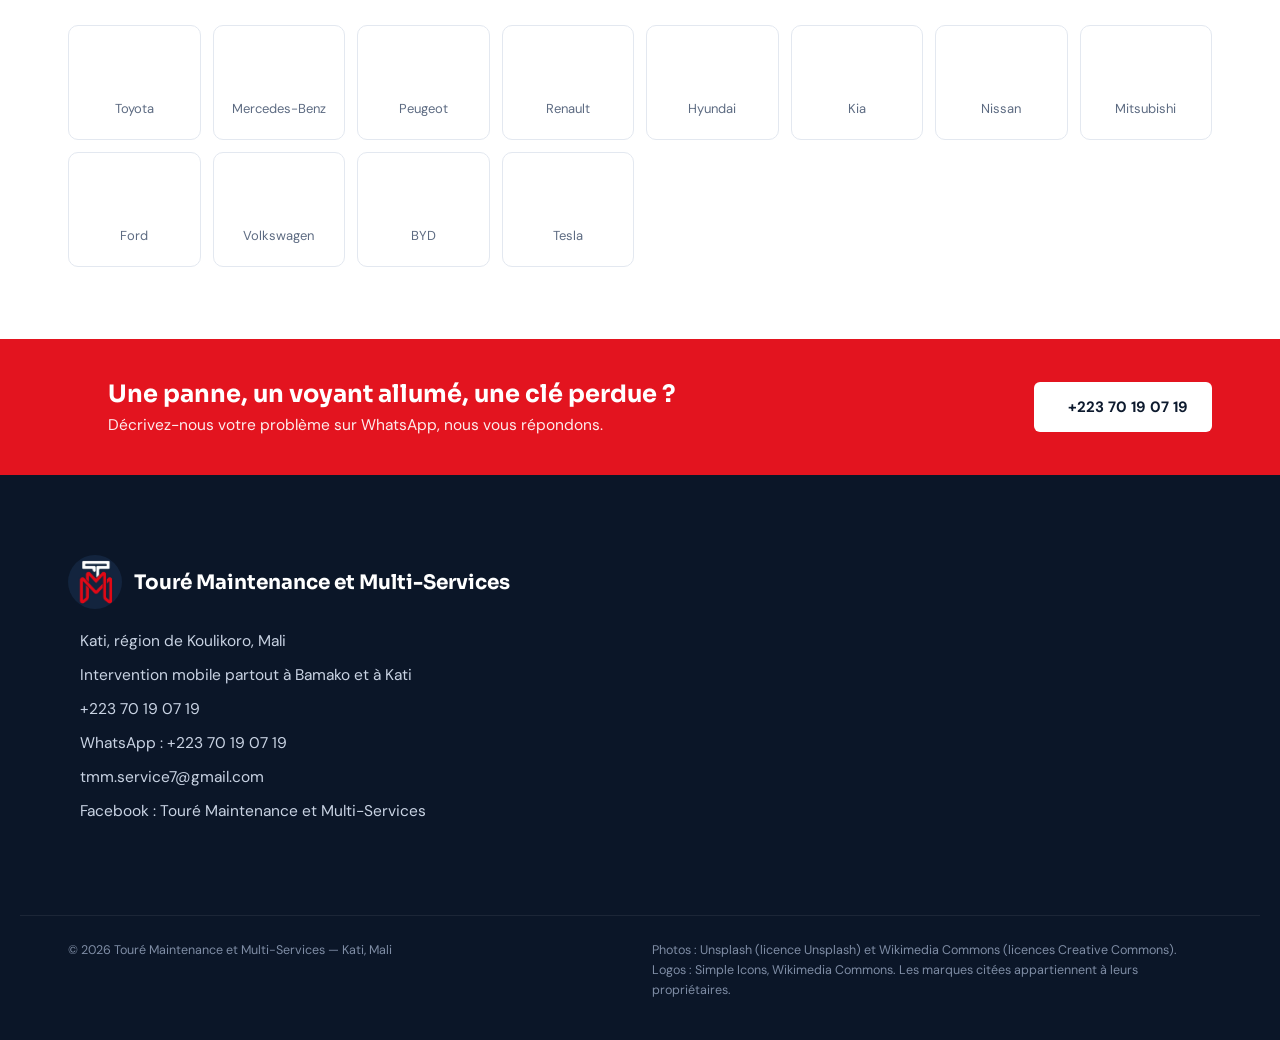
==== commit e3600ccb: "Zone d'intervention : Bamako et Kati Co-Authored-By: Claude Opus 5.5 <noreply@anthropic.com>" ====
--- a/index.html
+++ b/index.html
@@ -3,8 +3,8 @@
 <head>
 <meta charset="utf-8">
 <meta name="viewport" content="width=device-width, initial-scale=1">
-<title>TMM Services — Mécatronique automobile à Kati</title>
-<meta name="description" content="Touré Maintenance et Multi-Services : mécatronique et maintenance automobile, intervention mobile à Kati (Koulikoro, Mali). Diagnostic, hybride et électrique, programmation de clés et ECU.">
+<title>TMM Services — Mécatronique automobile à Bamako et Kati</title>
+<meta name="description" content="Touré Maintenance et Multi-Services : mécatronique et maintenance automobile, intervention mobile à Bamako et à Kati (Mali). Diagnostic, hybride et électrique, programmation de clés et ECU.">
 <link rel="icon" href="assets/logo-tmm.jpg">
 <link rel="preconnect" href="https://fonts.googleapis.com">
 <link rel="stylesheet" href="https://fonts.googleapis.com/css2?family=Sora:wght@500;600;700&family=DM+Sans:wght@400;500;700&display=swap">
@@ -59,7 +59,7 @@
   </div>
   <div class="hero__shade"></div>
   <div class="hero__content">
-    <span class="eyebrow">Mécatronique mobile · Kati</span>
+    <span class="eyebrow">Mécatronique mobile · Bamako et Kati</span>
     <h1 class="hero__title">
       <span>L’innovation technologique</span>
       <span class="acc">à votre portée.</span>
@@ -129,10 +129,10 @@
   <div class="container split split--atelier">
     <div class="stack">
       <span class="eyebrow eyebrow--icon"><i class="ph-duotone ph-van"></i>Intervention mobile</span>
-      <h2 class="h2">Nous venons à vous, partout à Kati.</h2>
+      <h2 class="h2">Nous venons à vous, partout à Bamako et à Kati.</h2>
       <p class="lead lead--dark">À domicile, sur votre lieu de travail ou en cas de panne sur la route : nous nous déplaçons avec tout le matériel de diagnostic et de programmation.</p>
       <p class="lead lead--dark">Nous intervenons sur les véhicules récents comme sur les plus anciens, aussi bien essence que diesel.</p>
-      <a href="https://wa.me/22370190719?text=Bonjour%2C%20j%E2%80%99ai%20besoin%20d%E2%80%99une%20intervention%20%C3%A0%20Kati" target="_blank" rel="noopener" class="btn btn--primary btn--sm"><i class="ph-duotone ph-whatsapp-logo"></i>Demander une intervention</a>
+      <a href="https://wa.me/22370190719?text=Bonjour%2C%20j%E2%80%99ai%20besoin%20d%E2%80%99une%20intervention" target="_blank" rel="noopener" class="btn btn--primary btn--sm"><i class="ph-duotone ph-whatsapp-logo"></i>Demander une intervention</a>
     </div>
     <div class="atelier-card">
       <div class="atelier-card__img"><img src="https://images.unsplash.com/photo-1619642751034-765dfdf7c58e?auto=format&fit=crop&q=80&w=1400" alt="Intervention mécanique sur place" class="cover" loading="lazy"></div>
@@ -184,14 +184,14 @@
       </a>
       <div class="contact__list">
         <span><i class="ph-duotone ph-map-pin"></i>Kati, région de Koulikoro, Mali</span>
-        <span><i class="ph-duotone ph-van"></i>Intervention mobile partout à Kati</span>
+        <span><i class="ph-duotone ph-van"></i>Intervention mobile partout à Bamako et à Kati</span>
         <a href="tel:+22370190719"><i class="ph-duotone ph-phone"></i>+223 70 19 07 19</a>
         <a href="https://wa.me/22370190719" target="_blank" rel="noopener"><i class="ph-duotone ph-whatsapp-logo"></i>WhatsApp : +223 70 19 07 19</a>
         <a href="mailto:tmm.service7@gmail.com"><i class="ph-duotone ph-envelope-simple"></i>tmm.service7@gmail.com</a>
         <a href="https://www.facebook.com/share/1Kd8cfy2LS/" target="_blank" rel="noopener"><i class="ph-duotone ph-facebook-logo"></i>Facebook : Touré Maintenance et Multi-Services</a>
       </div>
     </div>
-    <iframe title="Carte — Kati, Mali" src="https://maps.google.com/maps?q=Kati%2C%20Mali&amp;z=13&amp;output=embed" loading="lazy" class="map"></iframe>
+    <iframe title="Carte — Bamako et Kati, Mali" src="https://maps.google.com/maps?q=Kati%2C%20Mali&amp;z=11&amp;output=embed" loading="lazy" class="map"></iframe>
   </div>
   <footer class="container footer">
     <span>© 2026 Touré Maintenance et Multi-Services — Kati, Mali</span>
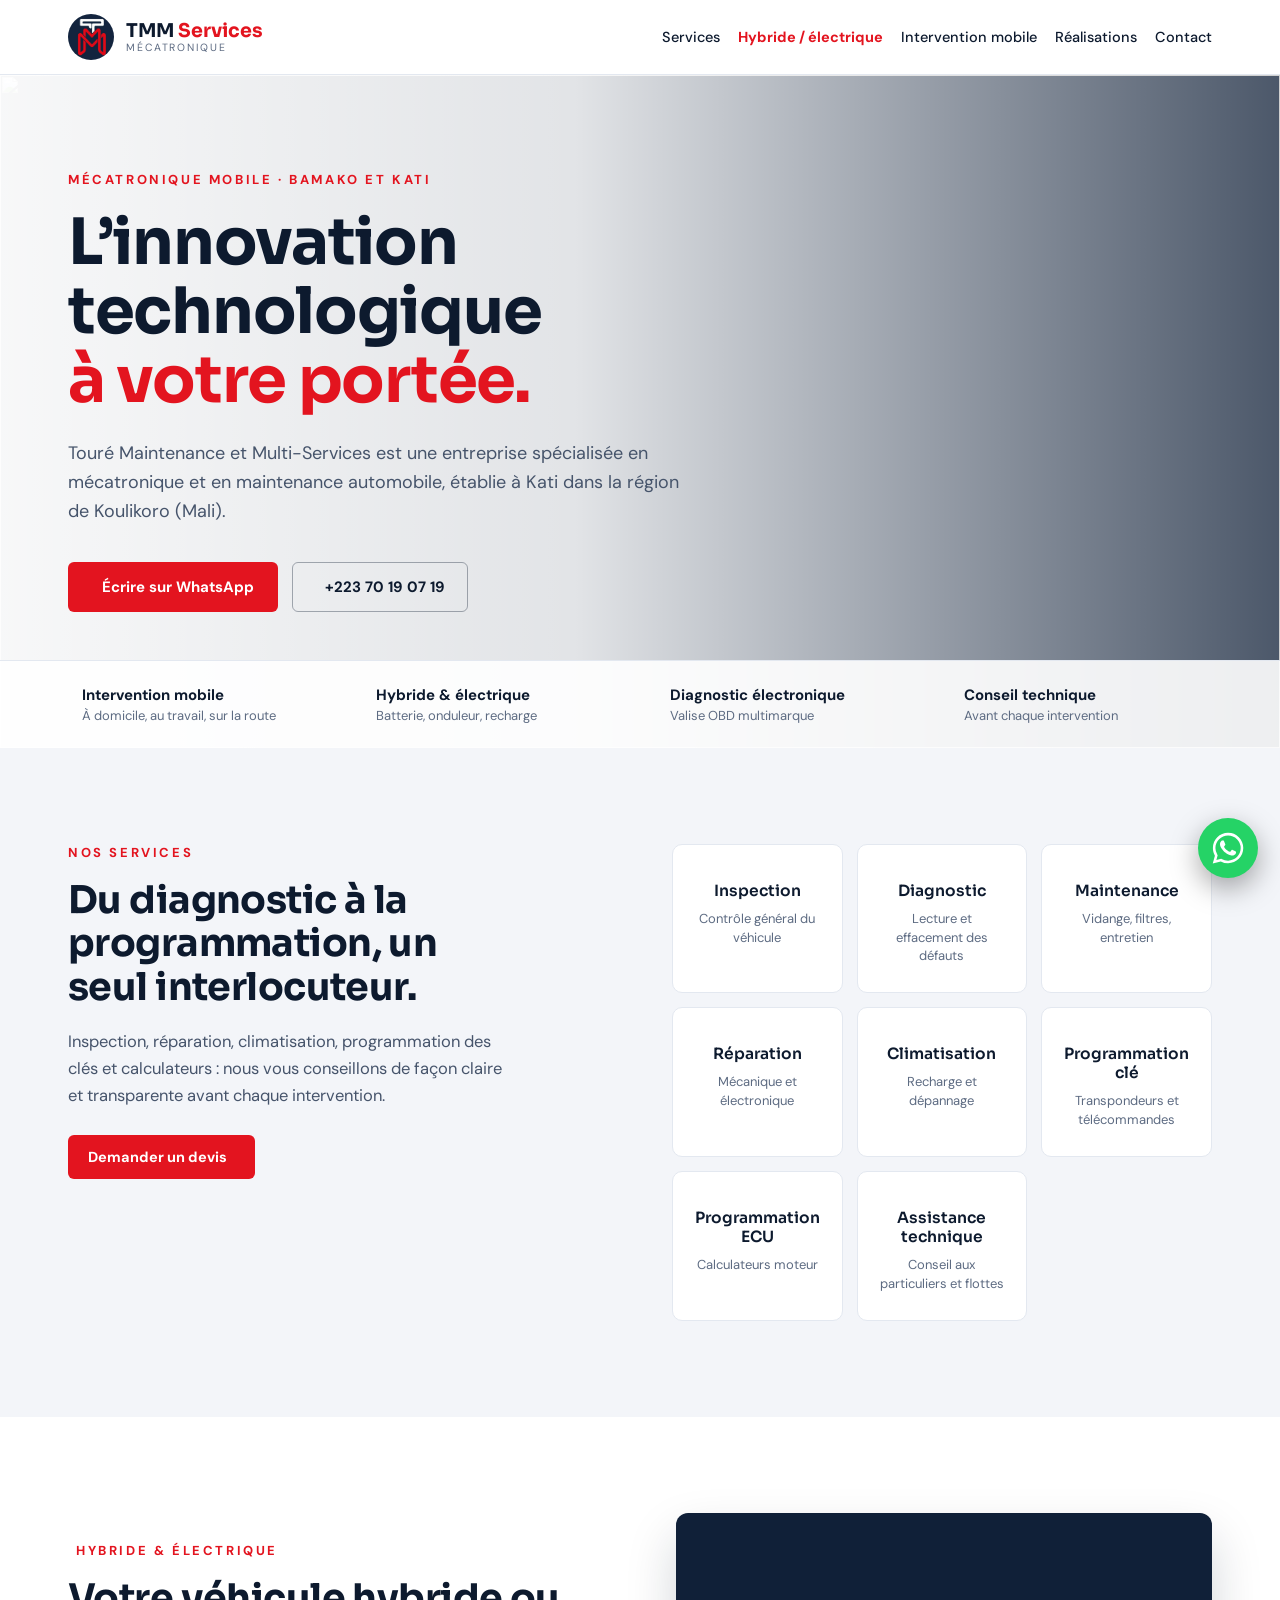
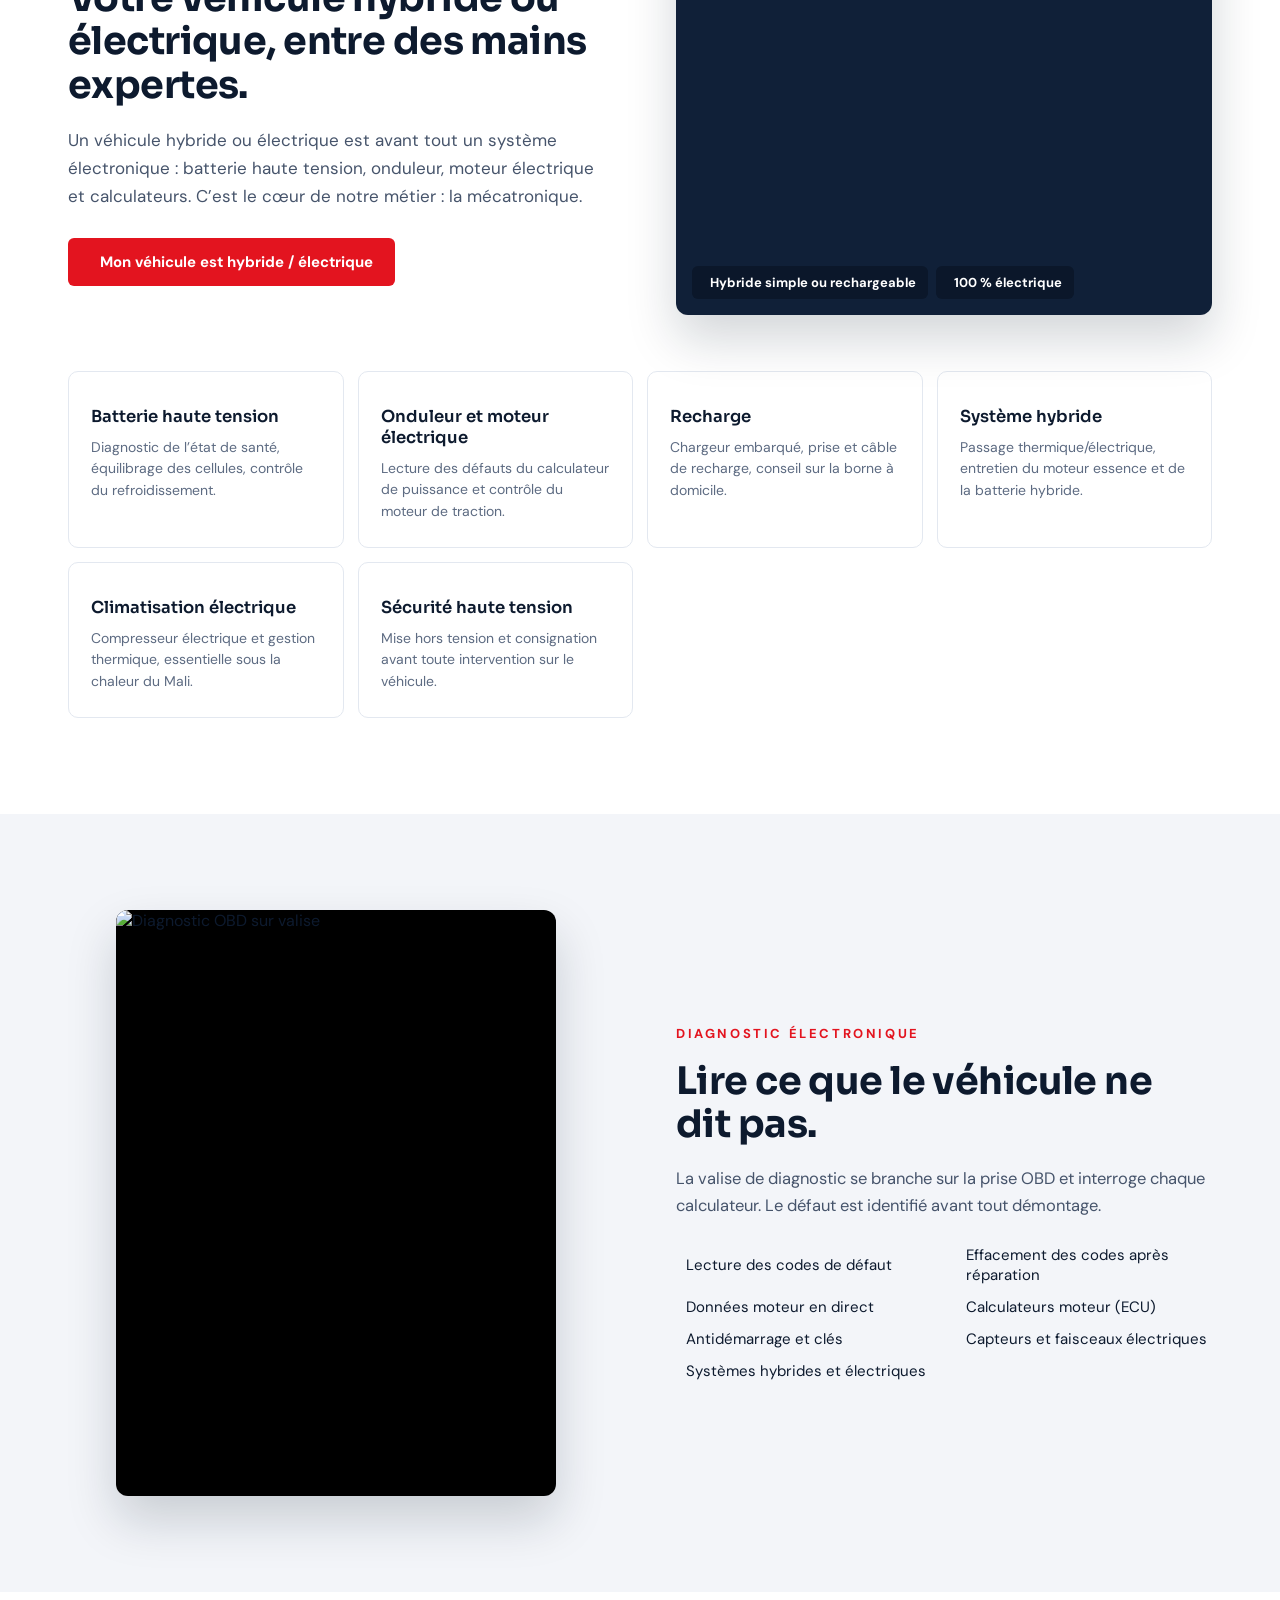
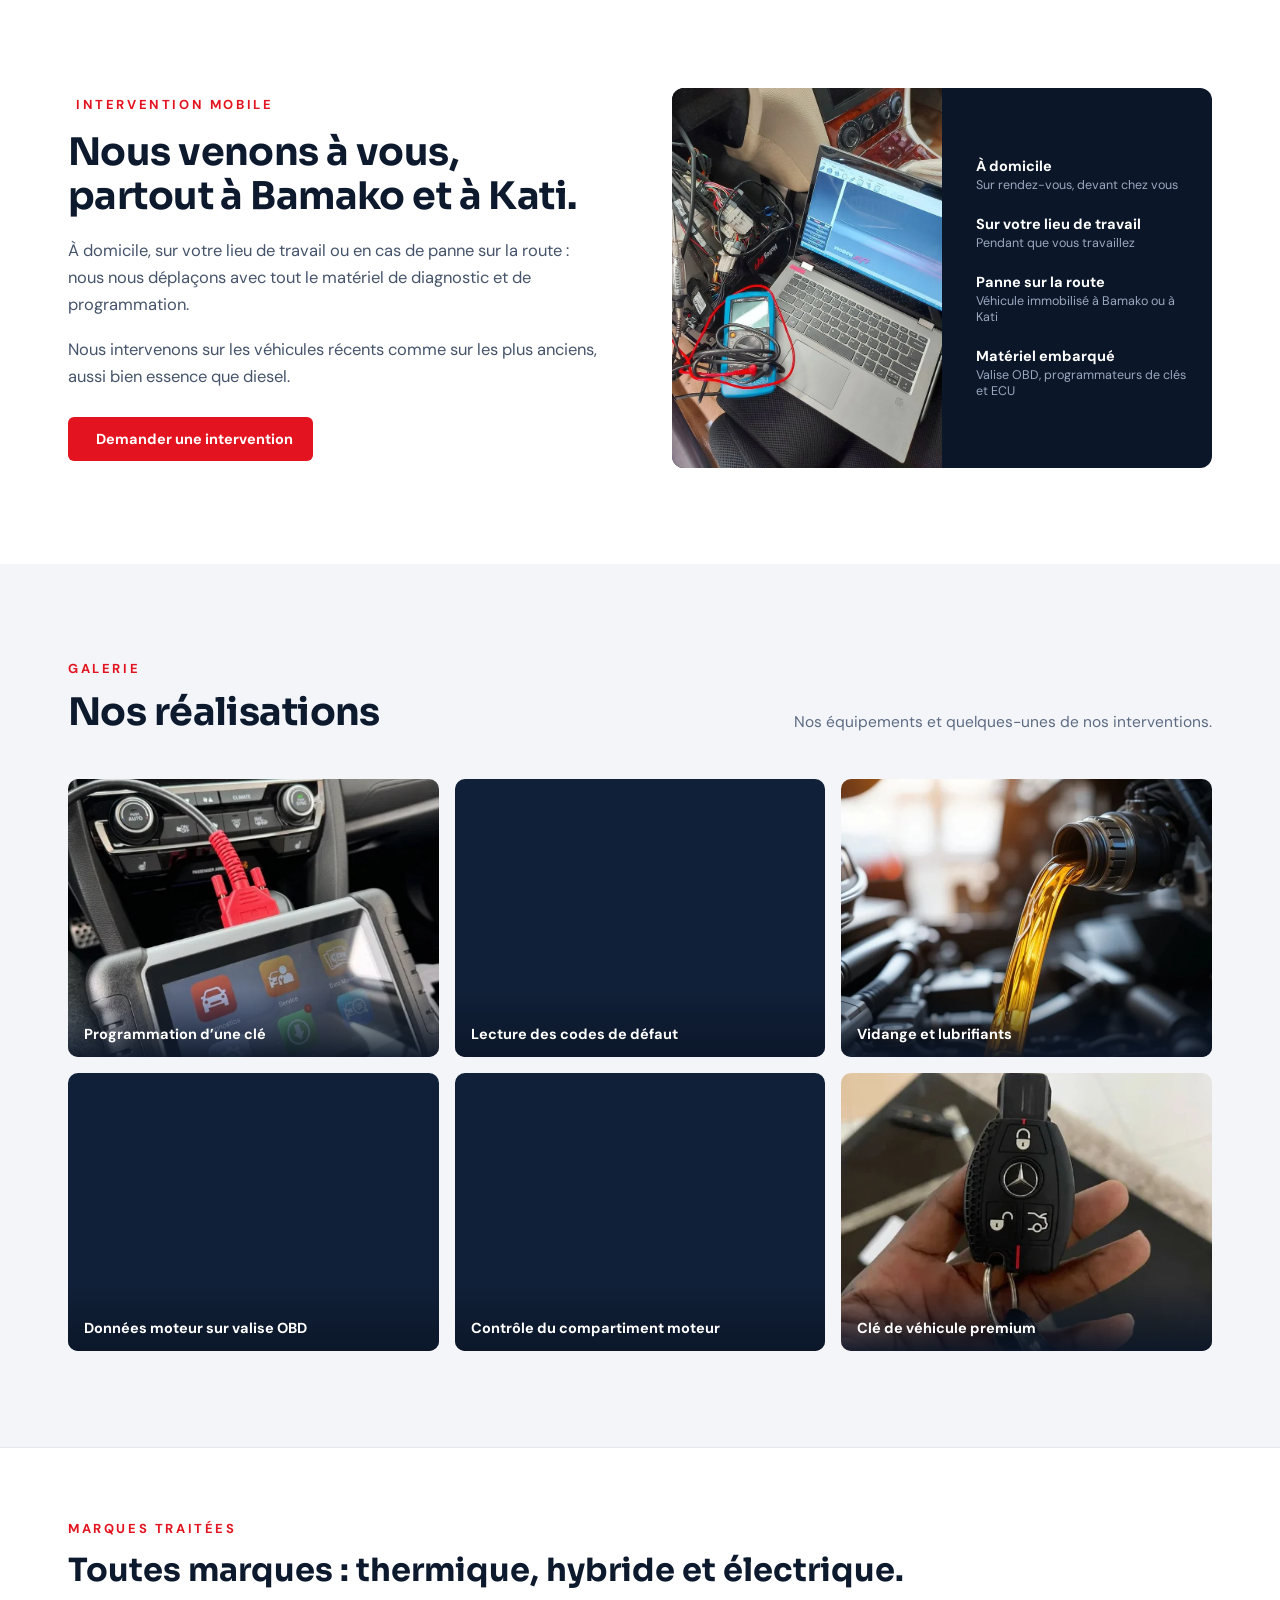
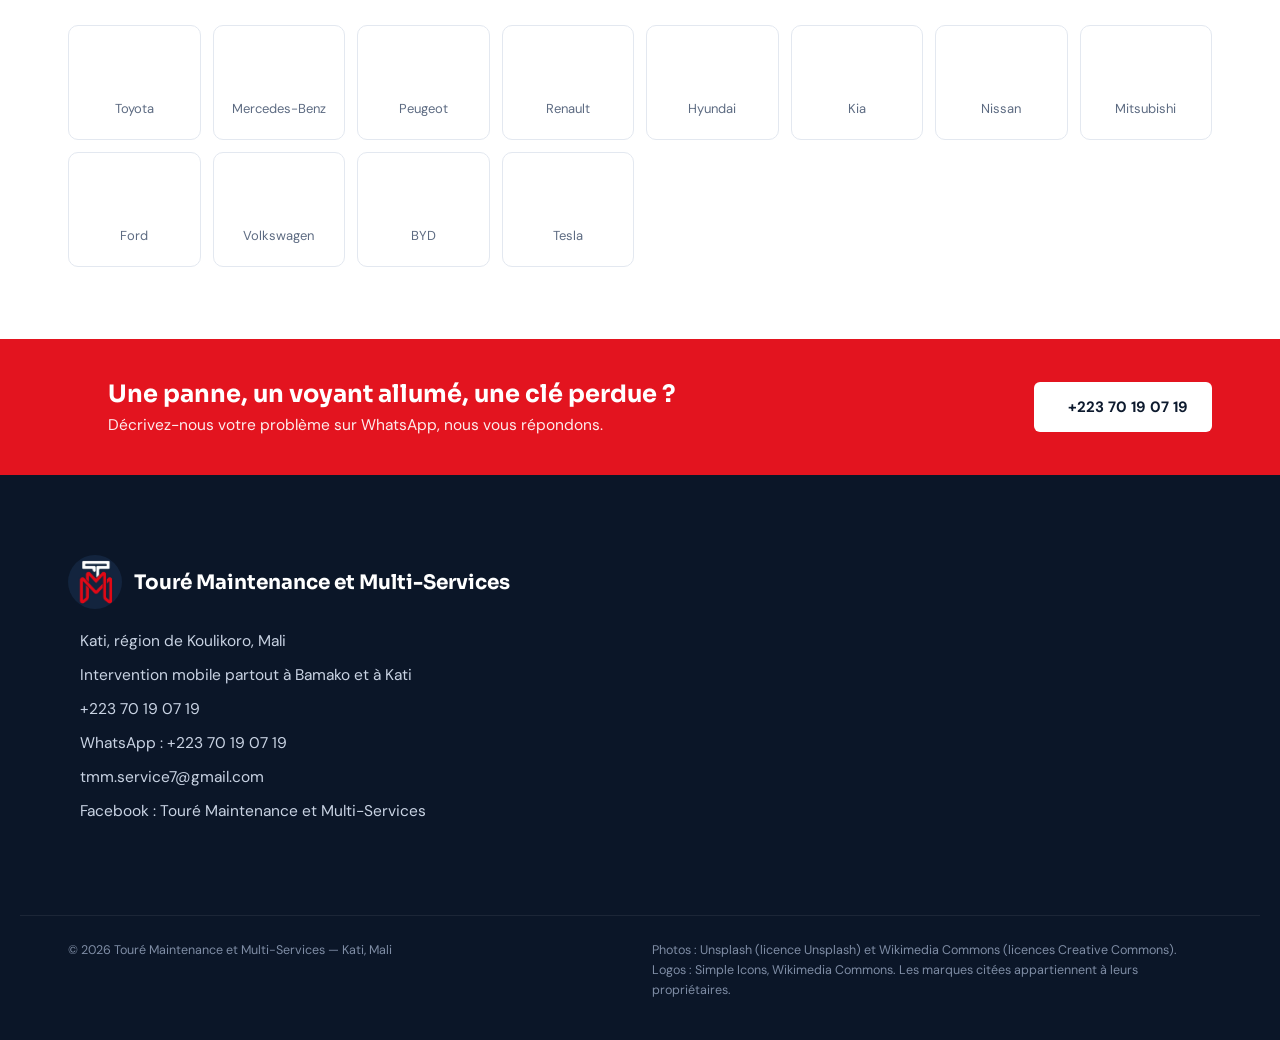
==== commit c92b4971: "Nouvelle photo pour la section « Intervention mobile » Co-Authored-By: Claude Opus 5.5 <noreply@anth" ====
--- a/index.html
+++ b/index.html
@@ -135,7 +135,7 @@
       <a href="https://wa.me/22370190719?text=Bonjour%2C%20j%E2%80%99ai%20besoin%20d%E2%80%99une%20intervention" target="_blank" rel="noopener" class="btn btn--primary btn--sm"><i class="ph-duotone ph-whatsapp-logo"></i>Demander une intervention</a>
     </div>
     <div class="atelier-card">
-      <div class="atelier-card__img"><img src="https://images.unsplash.com/photo-1619642751034-765dfdf7c58e?auto=format&fit=crop&q=80&w=1400" alt="Intervention mécanique sur place" class="cover" loading="lazy"></div>
+      <div class="atelier-card__img"><img src="assets/intervention-mobile.webp" alt="Diagnostic sur place : ordinateur portable et multimètre dans le véhicule du client" class="cover" loading="lazy"></div>
       <div class="atelier-card__list" id="mobility"></div>
     </div>
   </div>
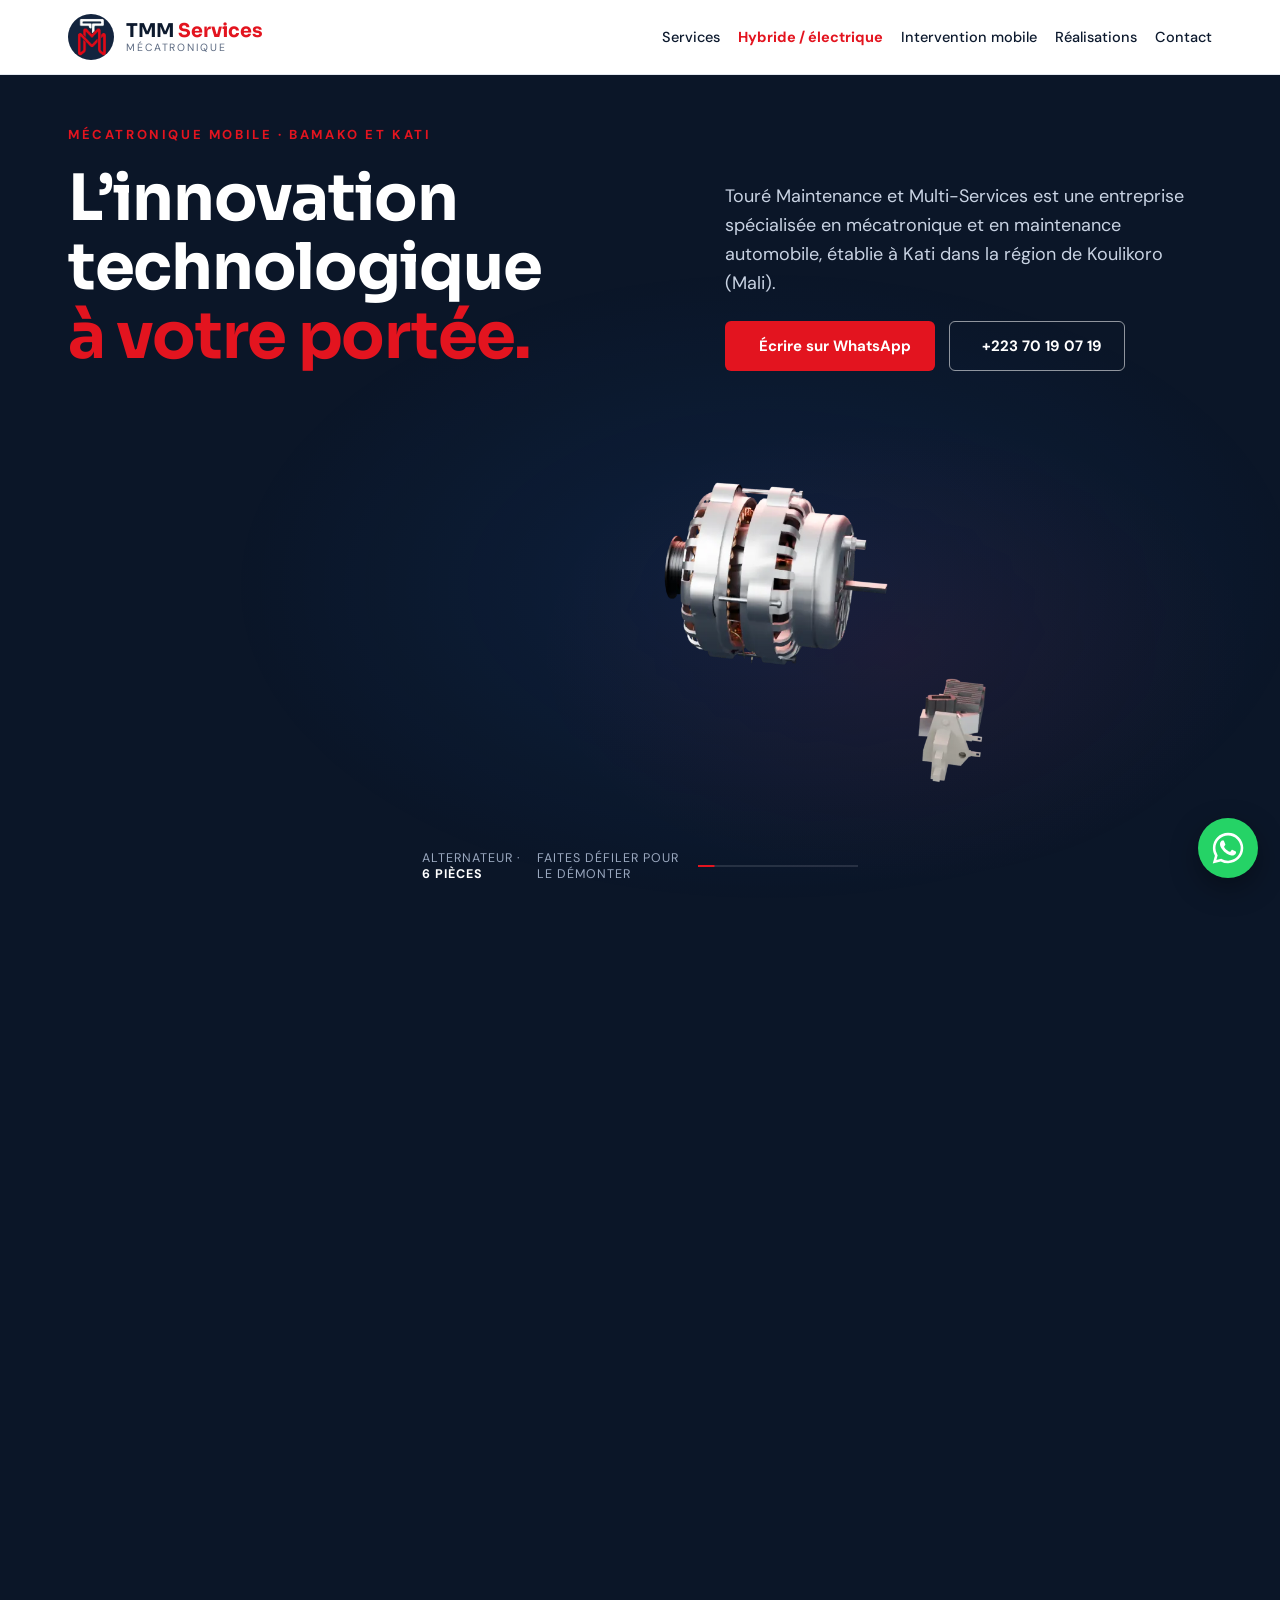
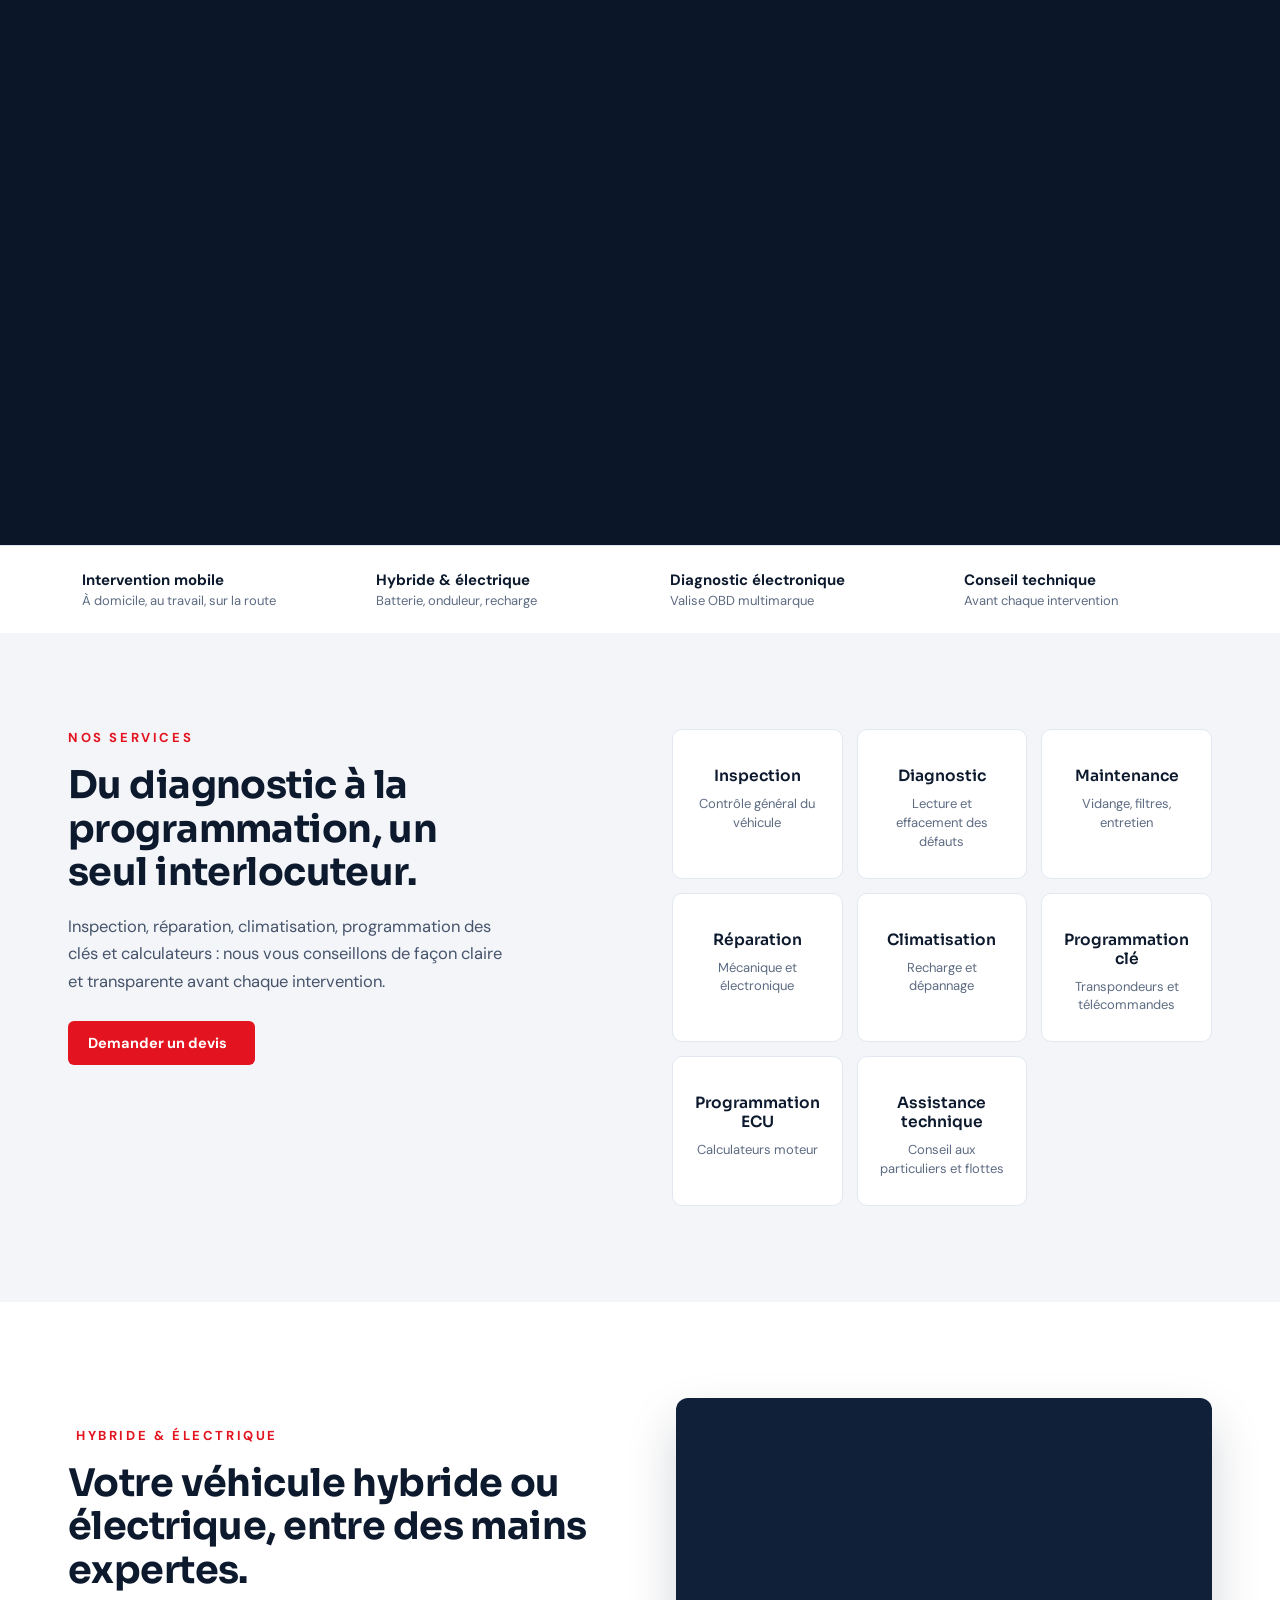
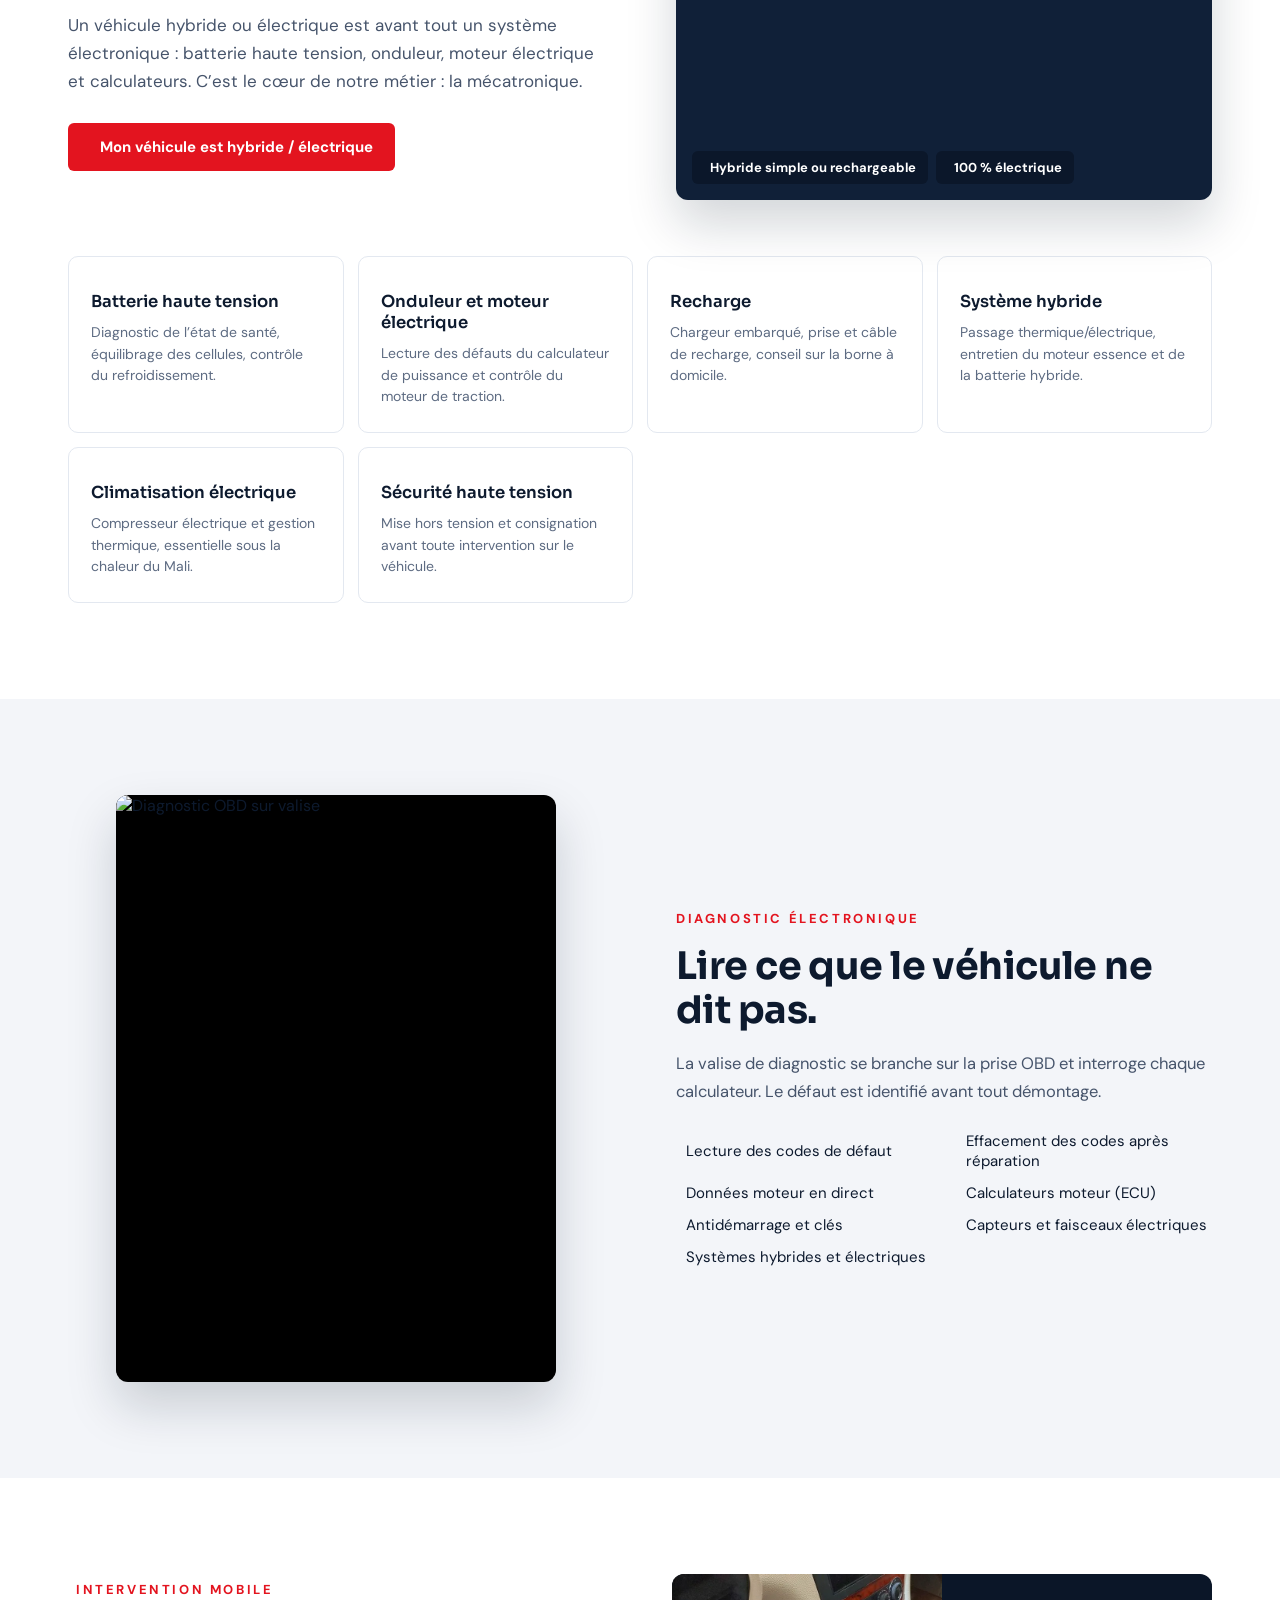
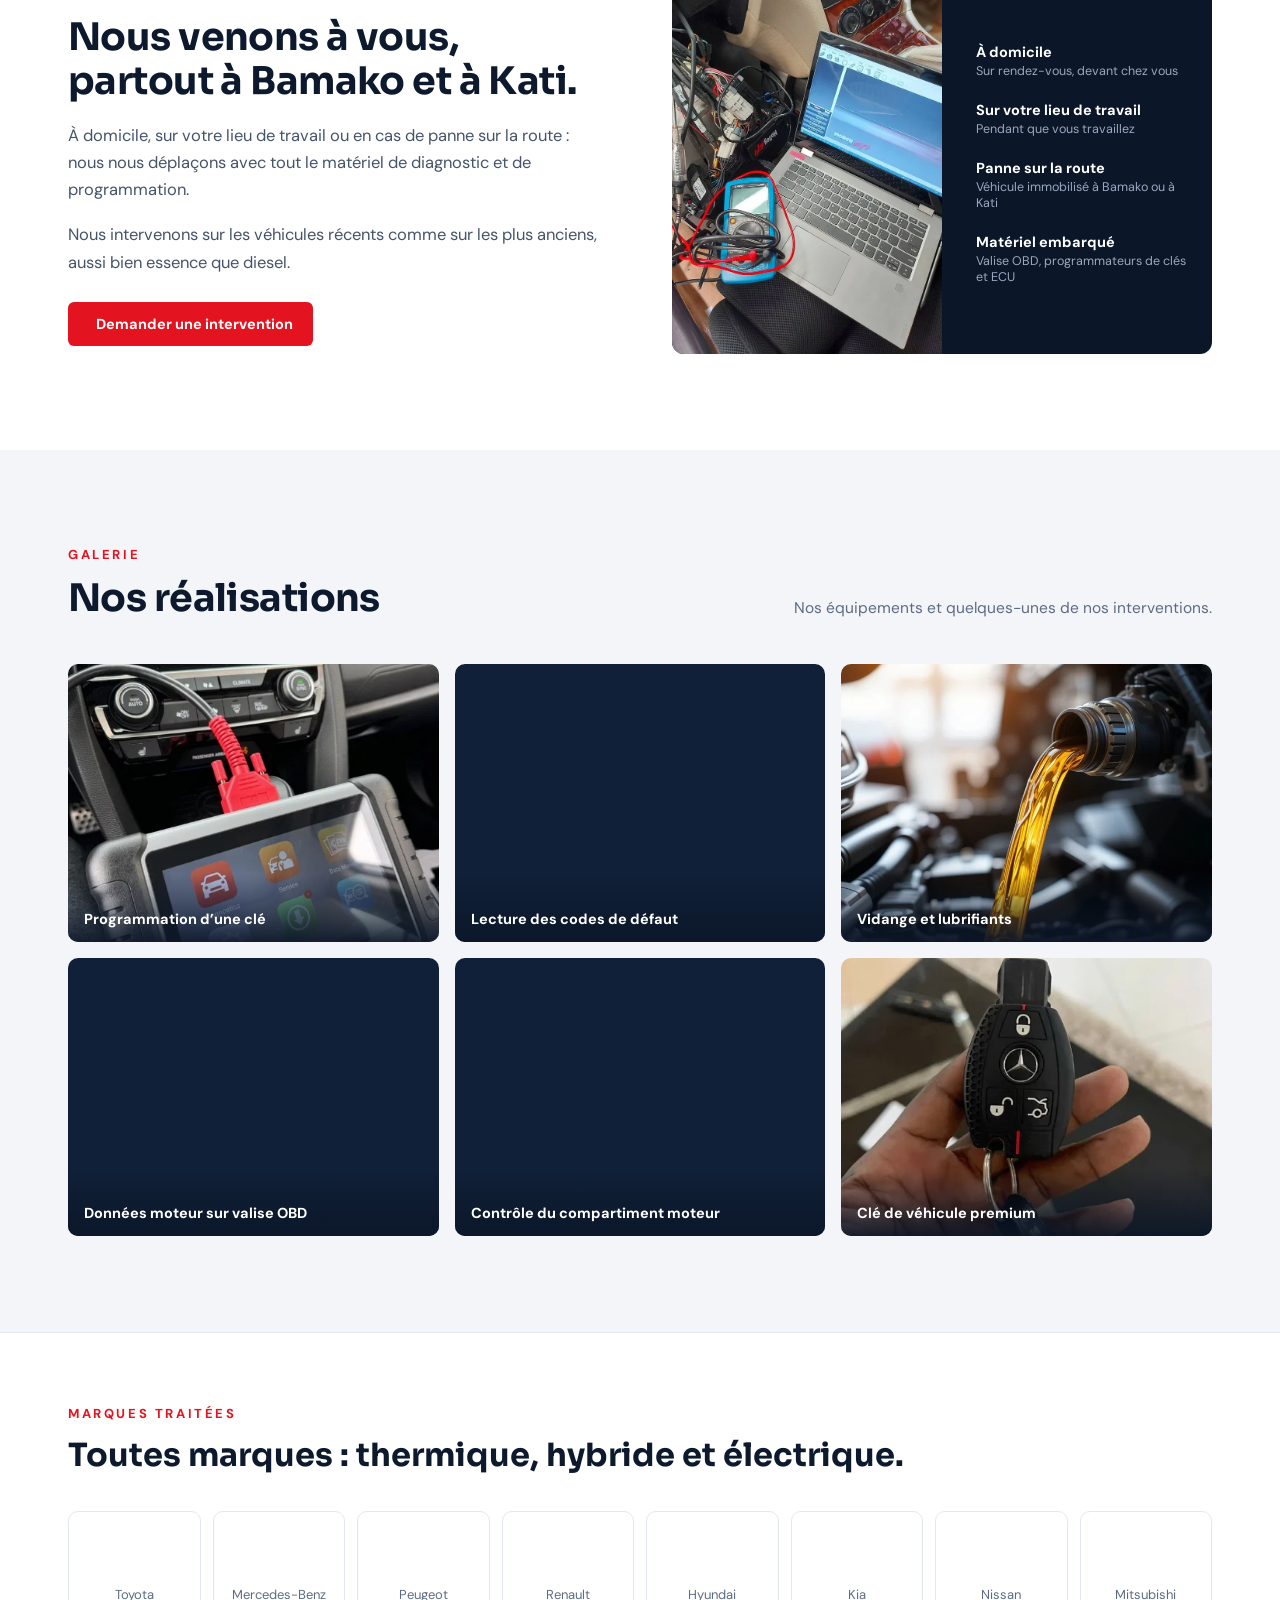
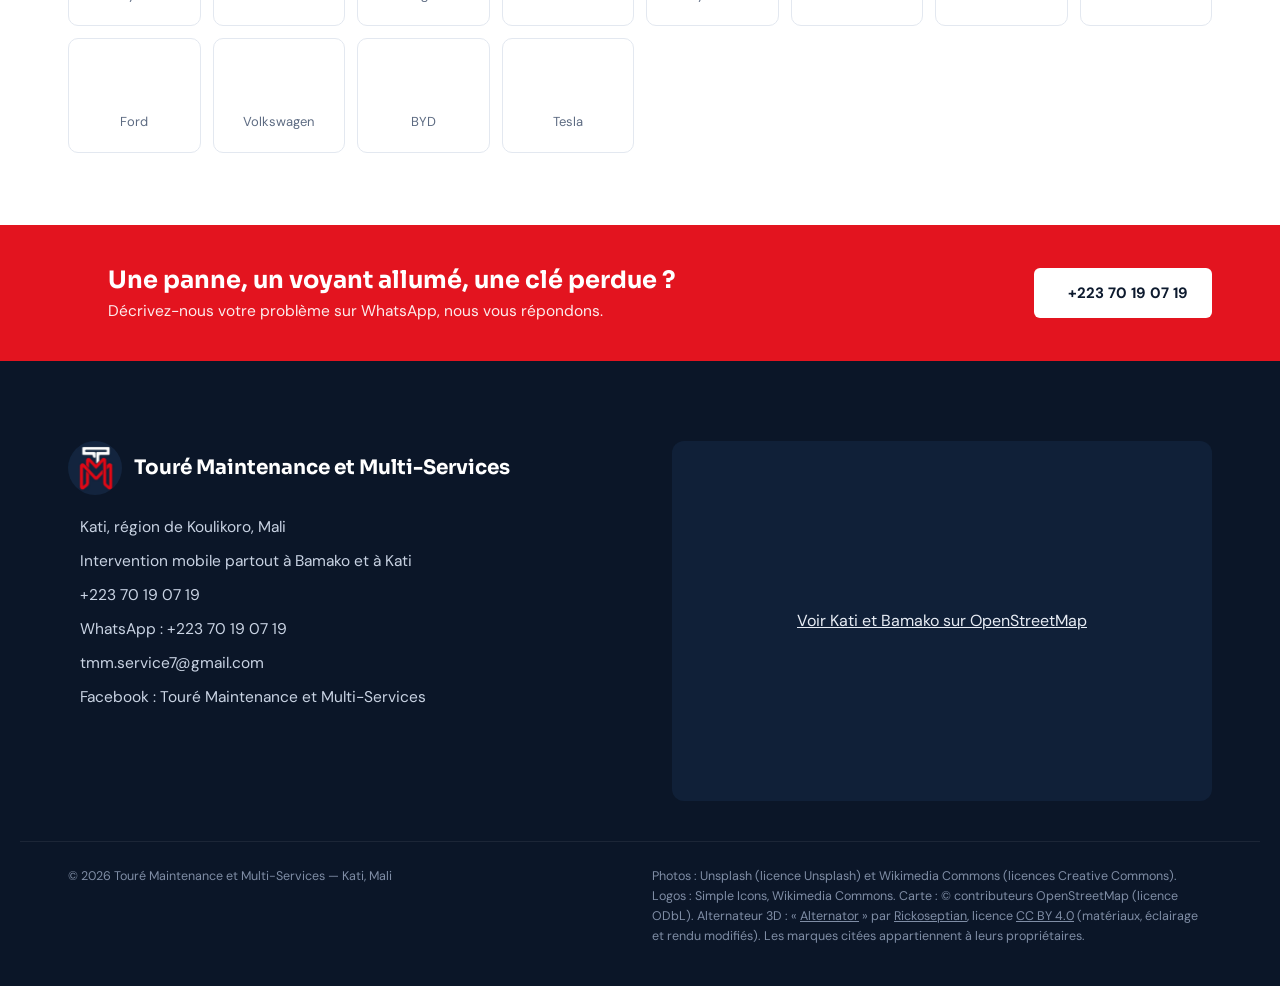
==== commit b1cc3b1e: "Hero « Vue éclatée » : l'alternateur se démonte au défilement - 48 images rendues dans Blender (1600" ====
--- a/index.html
+++ b/index.html
@@ -9,6 +9,7 @@
 <link rel="preconnect" href="https://fonts.googleapis.com">
 <link rel="stylesheet" href="https://fonts.googleapis.com/css2?family=Sora:wght@500;600;700&family=DM+Sans:wght@400;500;700&display=swap">
 <link rel="stylesheet" href="https://unpkg.com/@phosphor-icons/web@2.1.1/src/duotone/style.css">
+<link rel="stylesheet" href="https://unpkg.com/leaflet@1.9.4/dist/leaflet.css" integrity="sha256-p4NxAoJBhIIN+hmNHrzRCf9tD/miZyoHS5obTRR9BMY=" crossorigin="">
 <link rel="stylesheet" href="styles.css">
 <script>
   // Version de couleurs : par défaut claire (choix du client) ; index.html?theme=rouge ou ?theme=bleu pour les autres
@@ -52,22 +53,35 @@
 
 <main>
 <section id="accueil" class="hero">
-  <div class="hero__media">
-    <!-- Pour la vidéo hero : déposer assets/hero.mp4 et renseigner data-video ci-dessous -->
-    <img id="hero-img" src="https://images.unsplash.com/photo-1593142927747-8c1b758967a6?auto=format&fit=crop&q=80&w=1800" alt="" class="cover">
-    <video id="hero-video" class="cover" data-video="" muted loop playsinline hidden></video>
-  </div>
-  <div class="hero__shade"></div>
-  <div class="hero__content">
-    <span class="eyebrow">Mécatronique mobile · Bamako et Kati</span>
-    <h1 class="hero__title">
-      <span>L’innovation technologique</span>
-      <span class="acc">à votre portée.</span>
-    </h1>
-    <p class="hero__lead">Touré Maintenance et Multi-Services est une entreprise spécialisée en mécatronique et en maintenance automobile, établie à Kati dans la région de Koulikoro (Mali).</p>
-    <div class="btn-row">
-      <a href="https://wa.me/22370190719" target="_blank" rel="noopener" class="btn btn--primary"><i class="ph-duotone ph-whatsapp-logo"></i>Écrire sur WhatsApp</a>
-      <a href="tel:+22370190719" class="btn btn--ghost"><i class="ph-duotone ph-phone"></i>+223 70 19 07 19</a>
+  <!-- Vue éclatée : l'alternateur se démonte au défilement (images dans assets/alternateur/) -->
+  <div class="eclate" id="eclate">
+    <div class="eclate__stage">
+      <div class="hero__content">
+        <div>
+          <span class="eyebrow">Mécatronique mobile · Bamako et Kati</span>
+          <h1 class="hero__title">
+            <span>L’innovation technologique</span>
+            <span class="acc">à votre portée.</span>
+          </h1>
+        </div>
+        <div>
+          <p class="hero__lead">Touré Maintenance et Multi-Services est une entreprise spécialisée en mécatronique et en maintenance automobile, établie à Kati dans la région de Koulikoro (Mali).</p>
+          <div class="btn-row">
+            <a href="https://wa.me/22370190719" target="_blank" rel="noopener" class="btn btn--primary"><i class="ph-duotone ph-whatsapp-logo"></i>Écrire sur WhatsApp</a>
+            <a href="tel:+22370190719" class="btn btn--ghost"><i class="ph-duotone ph-phone"></i>+223 70 19 07 19</a>
+          </div>
+        </div>
+      </div>
+      <div class="eclate__visual">
+        <img id="eclate-img" src="assets/alternateur/l/47.webp" alt="Alternateur démonté : poulie, flasque avant, stator, rotor, flasque arrière et régulateur" width="1600" height="800">
+        <canvas id="eclate-canvas" aria-hidden="true" hidden></canvas>
+        <div class="eclate__labels" id="eclate-labels" aria-hidden="true"></div>
+      </div>
+      <div class="eclate__foot container">
+        <span>Alternateur · <b>6 pièces</b></span>
+        <span class="eclate__state" id="eclate-state">Chaque pièce se contrôle</span>
+        <span class="eclate__prog"><i id="eclate-prog"></i></span>
+      </div>
     </div>
   </div>
   <div class="hero__bar">
@@ -191,15 +205,18 @@
         <a href="https://www.facebook.com/share/1Kd8cfy2LS/" target="_blank" rel="noopener"><i class="ph-duotone ph-facebook-logo"></i>Facebook : Touré Maintenance et Multi-Services</a>
       </div>
     </div>
-    <iframe title="Carte — Bamako et Kati, Mali" src="https://maps.google.com/maps?q=Kati%2C%20Mali&amp;z=11&amp;output=embed" loading="lazy" class="map"></iframe>
+    <div id="carte" class="map" role="region" aria-label="Carte : Kati et Bamako, Mali">
+      <a class="map__fallback" href="https://www.openstreetmap.org/#map=11/12.69/-8.04" target="_blank" rel="noopener">Voir Kati et Bamako sur OpenStreetMap</a>
+    </div>
   </div>
   <footer class="container footer">
     <span>© 2026 Touré Maintenance et Multi-Services — Kati, Mali</span>
-    <span class="footer__credits">Photos : Unsplash (licence Unsplash) et Wikimedia Commons (licences Creative Commons). Logos : Simple Icons, Wikimedia Commons. Les marques citées appartiennent à leurs propriétaires.</span>
+    <span class="footer__credits">Photos : Unsplash (licence Unsplash) et Wikimedia Commons (licences Creative Commons). Logos : Simple Icons, Wikimedia Commons. Carte : © contributeurs OpenStreetMap (licence ODbL). Alternateur 3D : « <a href="https://sketchfab.com/3d-models/alternator-4f3258f5264b46b1b839d992ca1bad68" target="_blank" rel="noopener">Alternator</a> » par <a href="https://sketchfab.com/Rickoseptian" target="_blank" rel="noopener">Rickoseptian</a>, licence <a href="https://creativecommons.org/licenses/by/4.0/deed.fr" target="_blank" rel="noopener">CC BY 4.0</a> (matériaux, éclairage et rendu modifiés). Les marques citées appartiennent à leurs propriétaires.</span>
   </footer>
 </section>
 </main>
 
+<script src="https://unpkg.com/leaflet@1.9.4/dist/leaflet.js" integrity="sha256-20nQCchB9co0qIjJZRGuk2/Z9VM+kNiyxNV1lvTlZBo=" crossorigin=""></script>
 <script src="script.js"></script>
 </body>
 </html>
--- a/styles.css
+++ b/styles.css
@@ -93,13 +93,36 @@
 .wa-float:hover { background: #1ebe5b; transform: scale(1.08); }
 
 /* Hero */
-.hero { position: relative; overflow: hidden; min-height: min(640px, 100svh); display: flex; flex-direction: column; }
-.hero__media { position: absolute; inset: 0; background: var(--navy-2); }
-.hero__shade { position: absolute; inset: 0; pointer-events: none; background: linear-gradient(90deg, rgba(11,22,40,0.97) 0%, rgba(11,22,40,0.86) 42%, rgba(11,22,40,0.35) 100%); }
-.hero__content { position: relative; flex: 1; max-width: 1240px; width: 100%; margin: 0 auto; padding: clamp(56px, 10vw, 96px) var(--gutter) 48px; display: flex; flex-direction: column; justify-content: center; }
+.hero { position: relative; display: flex; flex-direction: column; background: var(--navy); color: #e8edf5; }
+.hero__content { position: relative; max-width: 1240px; width: 100%; margin: 0 auto; padding: clamp(24px, 4vw, 48px) var(--gutter) 0; display: grid; grid-template-columns: minmax(0, 1.25fr) minmax(0, 1fr); gap: 16px 48px; align-items: end; }
+.hero__content .btn-row { margin-top: 24px; }
 .hero__title { font-family: Sora, sans-serif; font-weight: 700; font-size: clamp(32px, 5.2vw, 64px); line-height: 1.08; letter-spacing: -0.02em; margin: 20px 0 0; color: #fff; max-width: 15ch; }
 .hero__title span { display: block; }
-.hero__lead { font-size: clamp(16px, 1.6vw, 18px); line-height: 1.6; max-width: 52ch; margin: 24px 0 0; color: #c9d3e3; }
+.hero__lead { font-size: clamp(16px, 1.6vw, 18px); line-height: 1.6; max-width: 52ch; margin: 0; color: #c9d3e3; }
+
+/* Vue éclatée : la scène reste fixe pendant que l'alternateur se démonte au défilement */
+.eclate { position: relative; height: 230vh; }
+.eclate__stage { position: sticky; top: 75px; height: calc(100svh - 75px); min-height: 560px; display: flex; flex-direction: column; overflow: hidden;
+  background: radial-gradient(60% 55% at 60% 62%, rgba(31,123,255,0.10), transparent 70%), radial-gradient(40% 40% at 70% 70%, rgba(227,20,31,0.08), transparent 70%); }
+.eclate__visual { position: relative; flex: 1; min-height: 0; margin: 0 auto; width: 100%; max-width: 1400px; }
+.eclate__visual img, .eclate__visual canvas { position: absolute; inset: 0; width: 100%; height: 100%; object-fit: contain; }
+.eclate__labels { position: absolute; inset: 0; pointer-events: none; }
+.eclate-lbl { position: absolute; display: flex; flex-direction: column; align-items: center; transform: translate(-50%, -100%); transition: opacity .3s; }
+.eclate-lbl--bas { transform: translate(-50%, 0); flex-direction: column-reverse; }
+.eclate-lbl__tag { display: flex; align-items: center; gap: 6px; padding: 5px 9px; border-radius: 6px; background: rgba(11,22,40,0.85); border: 1px solid rgba(232,237,245,0.18); font-size: 13.5px; font-weight: 700; color: #fff; white-space: nowrap; }
+.eclate-lbl__tag b { font: 700 11px Sora, sans-serif; color: var(--acc); }
+.eclate-lbl__line { width: 1px; height: 34px; background: rgba(232,237,245,0.45); }
+.eclate-lbl__dot { width: 9px; height: 9px; border-radius: 50%; background: var(--acc); box-shadow: 0 0 0 3px rgba(227,20,31,0.3); }
+.eclate__foot { display: flex; justify-content: space-between; align-items: center; gap: 16px; padding-bottom: 18px; font-size: 12.5px; letter-spacing: 0.08em; text-transform: uppercase; color: var(--muted); }
+.eclate__foot b { color: #fff; }
+.eclate__prog { flex: 0 0 160px; height: 2px; background: rgba(232,237,245,0.12); }
+.eclate__prog i { display: block; height: 100%; background: var(--acc); transform-origin: left; }
+@media (max-width: 899px) {
+  .hero__content { grid-template-columns: 1fr; }
+  .eclate-lbl__tag span { display: none; }
+  .eclate__foot > span:first-child { display: none; }
+}
+@media (prefers-reduced-motion: reduce) { .eclate { height: auto; } .eclate__stage { position: relative; top: 0; height: auto; min-height: 0; } .eclate__visual { flex: none; aspect-ratio: 2 / 1; } }
 .hero__bar { position: relative; border-top: 1px solid rgba(255,255,255,0.08); background: rgba(11,22,40,0.7); }
 .highlights { padding-top: 24px; padding-bottom: 24px; display: grid; grid-template-columns: repeat(auto-fit, minmax(min(100%, 220px), 1fr)); gap: 20px 32px; }
 .highlight { display: flex; align-items: center; gap: 14px; }
@@ -173,7 +196,13 @@
 .contact__list { display: flex; flex-direction: column; gap: 14px; font-size: 15.5px; color: #c9d3e3; }
 .contact__list > * { display: flex; gap: 12px; align-items: center; text-decoration: none; }
 .contact__list i { font-size: 22px; color: var(--acc); flex: none; }
-.map { width: 100%; min-height: 320px; border: 0; border-radius: 12px; filter: grayscale(0.4) contrast(1.05); }
+.map { width: 100%; min-height: 360px; border: 0; border-radius: 12px; overflow: hidden; background: var(--navy-2); position: relative; z-index: 0; }
+.map__fallback { display: flex; align-items: center; justify-content: center; height: 100%; min-height: 360px; color: #e8edf5; }
+.map .leaflet-tile-pane { filter: grayscale(0.4) contrast(1.05); }
+.map .leaflet-control-attribution { font-size: 11px; }
+.map-pin { display: flex; align-items: center; gap: 6px; transform: translate(-9px, -9px); white-space: nowrap; }
+.map-pin__dot { width: 18px; height: 18px; flex: none; border-radius: 50%; background: var(--acc); border: 3px solid #fff; box-shadow: 0 0 0 4px rgba(227, 20, 31, 0.3); }
+.map-pin__label { font: 700 13px/1 'Sora', sans-serif; color: #fff; background: var(--navy); padding: 6px 9px; border-radius: 6px; }
 .section > .footer { padding-top: 24px; padding-bottom: 40px; }
 .footer { border-top: 1px solid rgba(255,255,255,0.07); display: flex; justify-content: space-between; gap: 12px 32px; flex-wrap: wrap; font-size: 12.5px; line-height: 1.6; color: #7f8da5; }
 .footer__credits { max-width: 70ch; }
@@ -196,12 +225,10 @@
 html[data-theme="clair"] .mobile-nav { border-top-color: #e3e8f0; }
 html[data-theme="clair"] .mobile-nav a { border-bottom-color: #eef1f6; }
 
-html[data-theme="clair"] .hero__shade { background: linear-gradient(90deg, rgba(255,255,255,0.97) 0%, rgba(255,255,255,0.88) 45%, rgba(255,255,255,0.25) 100%); }
-html[data-theme="clair"] .hero__title { color: var(--ink); }
-html[data-theme="clair"] .hero__lead { color: #46546b; }
-html[data-theme="clair"] .btn--ghost { color: var(--ink); border-color: rgba(13,26,46,0.35); }
-html[data-theme="clair"] .btn--ghost:hover { color: var(--ink); border-color: var(--ink); background: rgba(13,26,46,0.05); }
-html[data-theme="clair"] .hero__bar { background: rgba(255,255,255,0.9); border-top-color: #e3e8f0; }
+/* Le hero (vue éclatée) reste bleu nuit dans toutes les versions : le métal ressort mieux sur fond sombre */
+html[data-theme="clair"] .section .btn--ghost { color: var(--ink); border-color: rgba(13,26,46,0.35); }
+html[data-theme="clair"] .section .btn--ghost:hover { color: var(--ink); border-color: var(--ink); background: rgba(13,26,46,0.05); }
+html[data-theme="clair"] .hero__bar { background: #fff; border-top-color: #e3e8f0; }
 html[data-theme="clair"] .highlight__title { color: var(--ink); }
 html[data-theme="clair"] .highlight__sub { color: #5d6b82; }
 
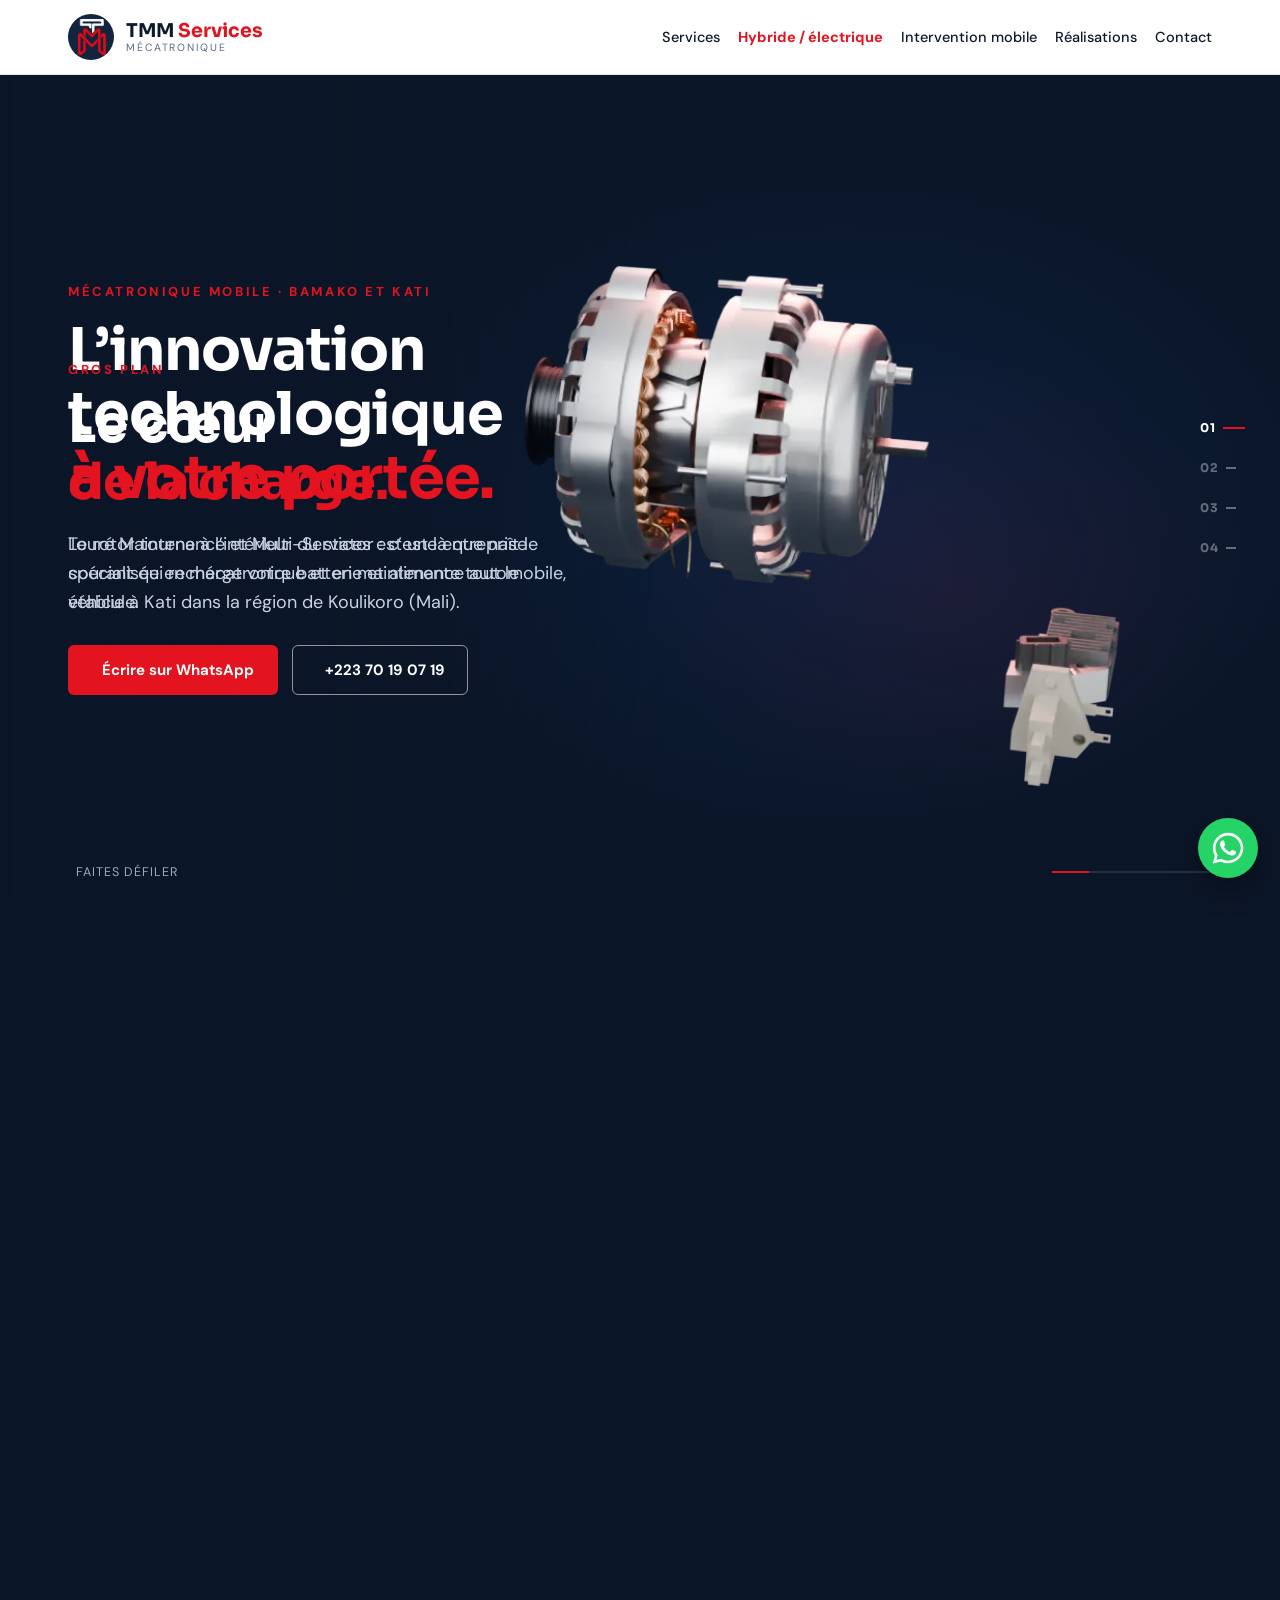
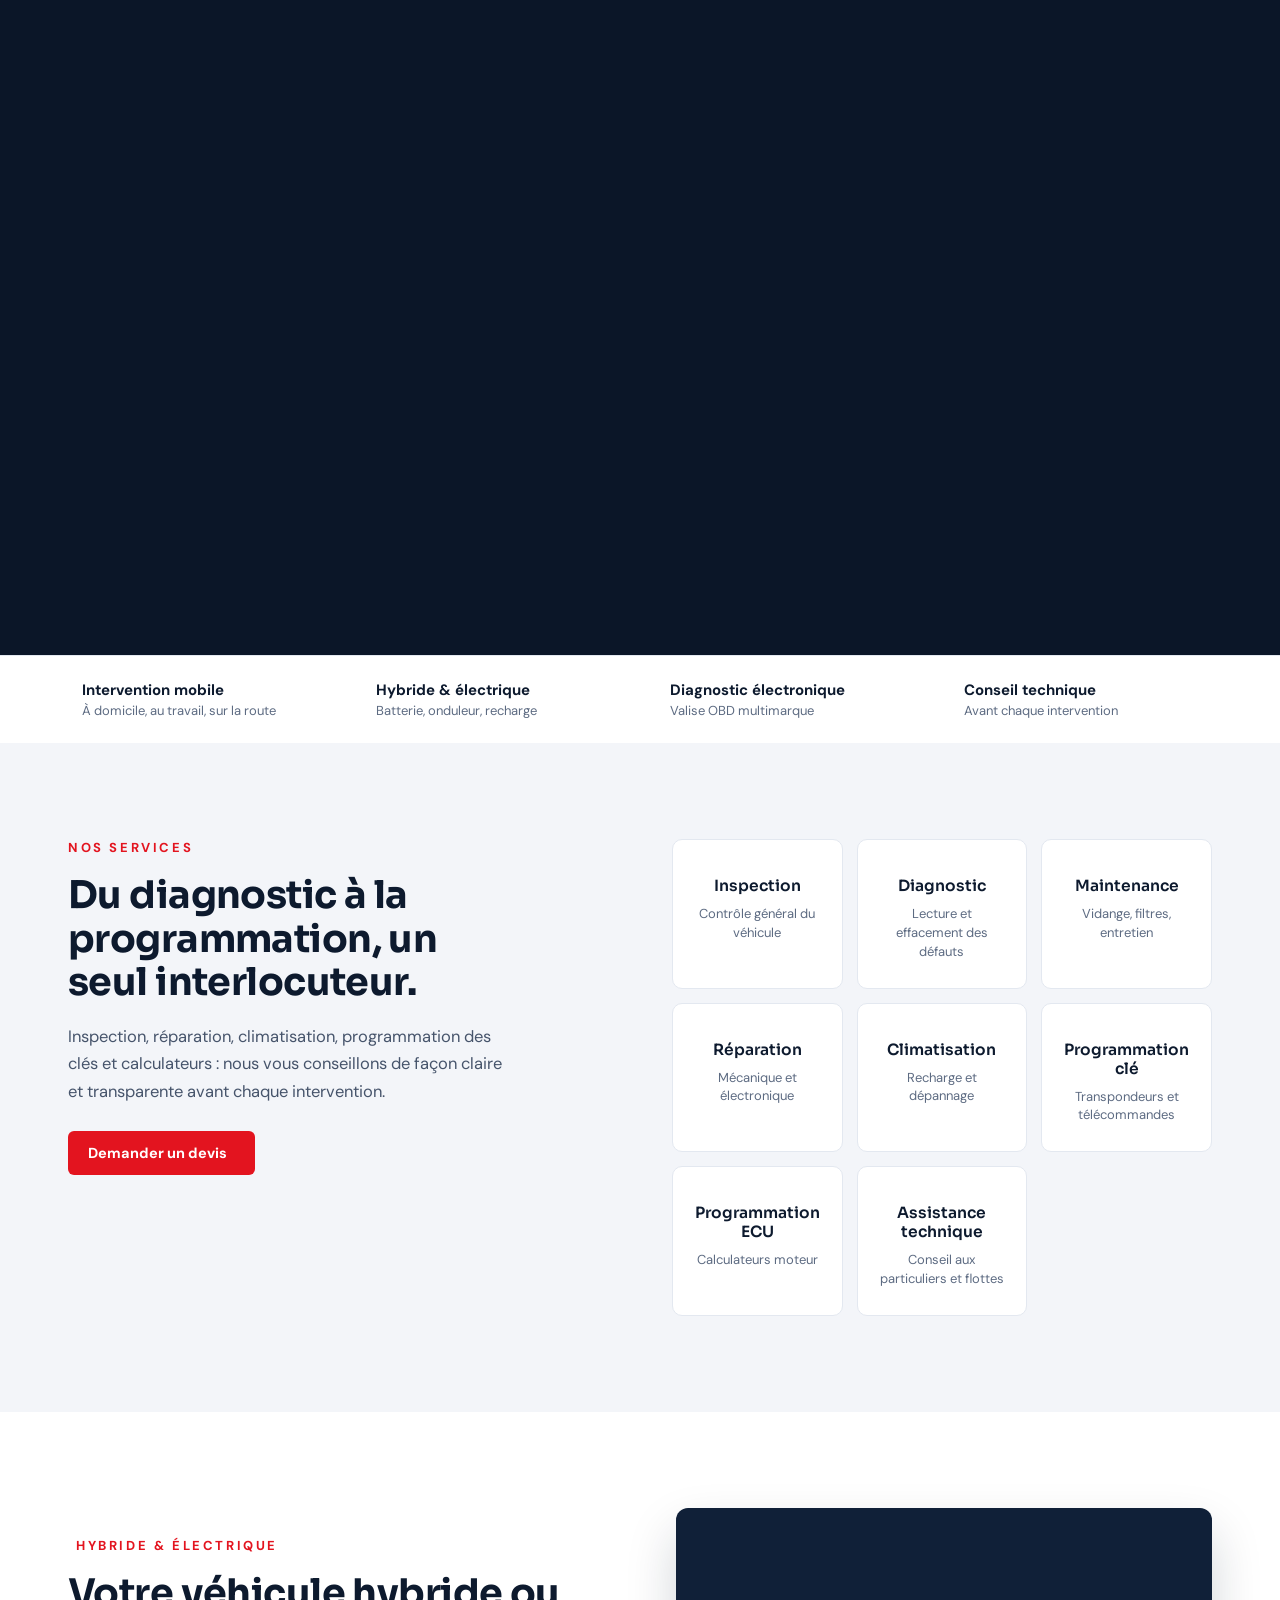
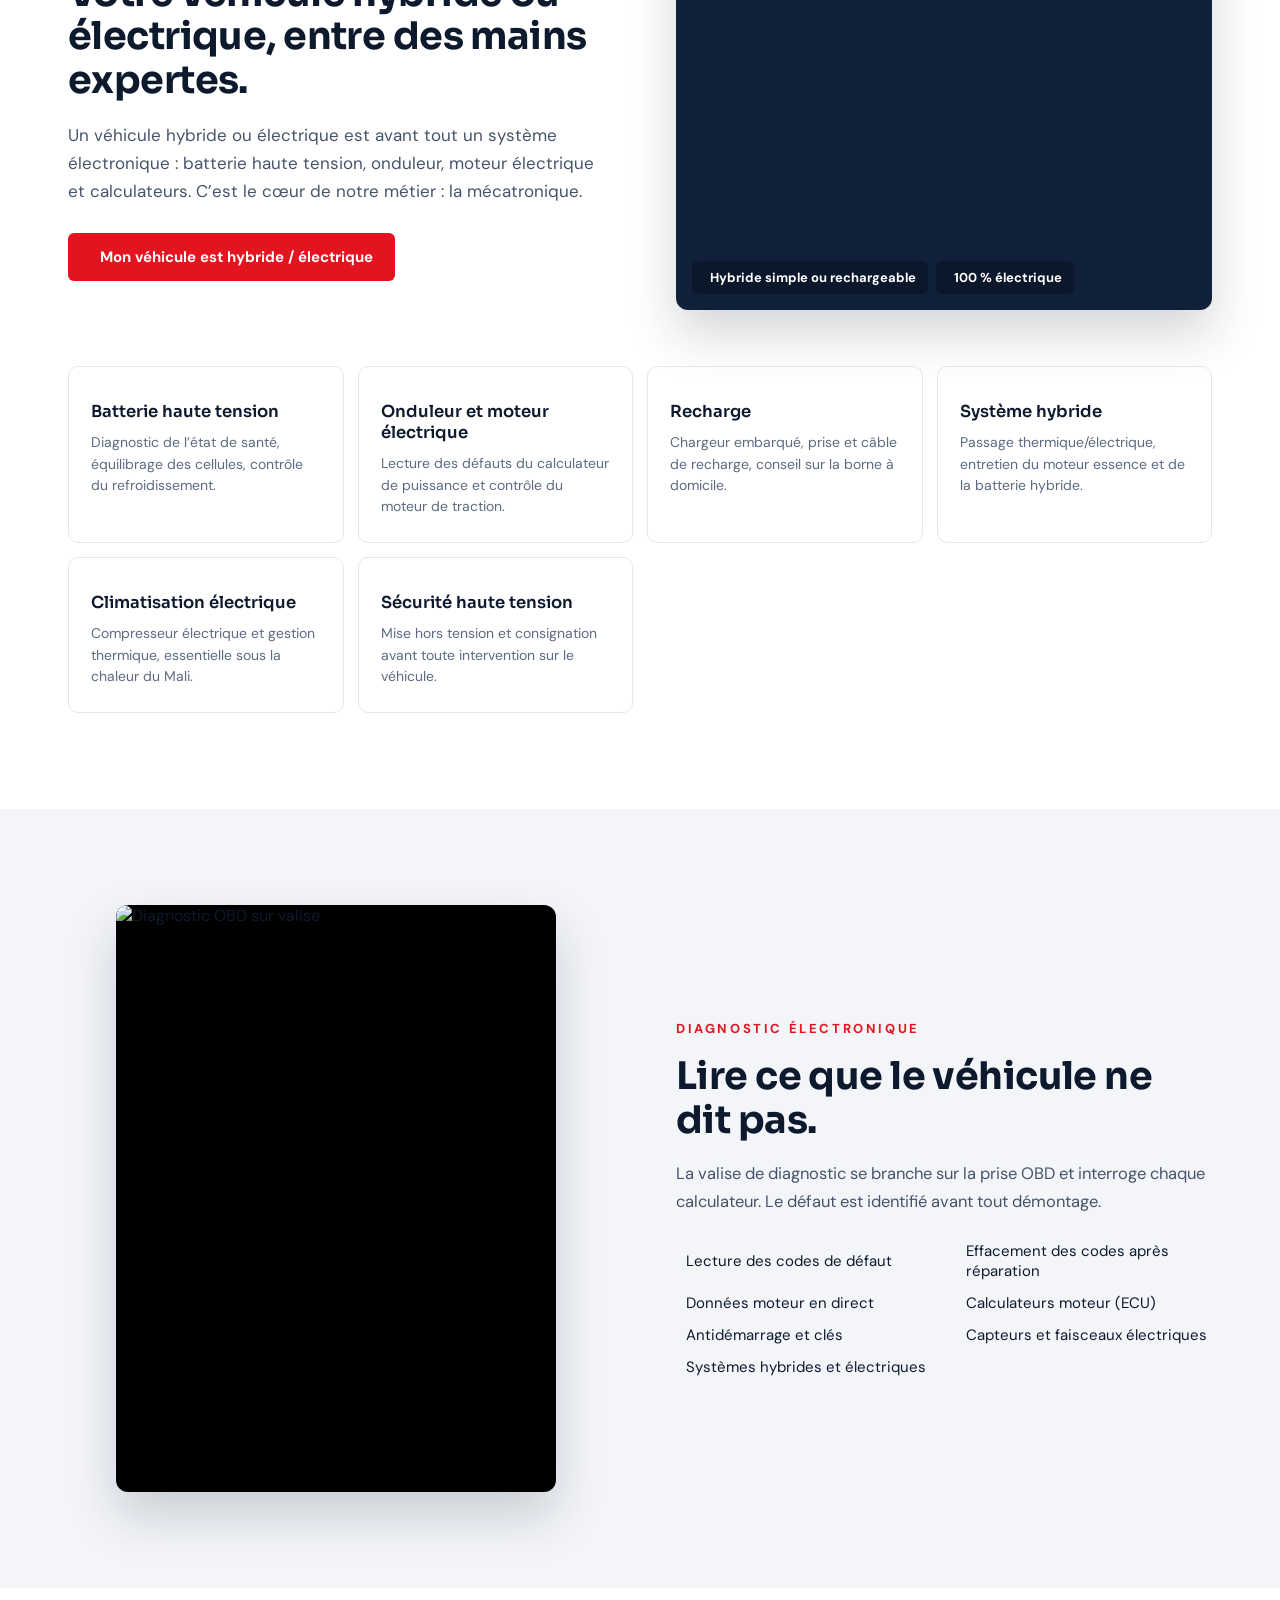
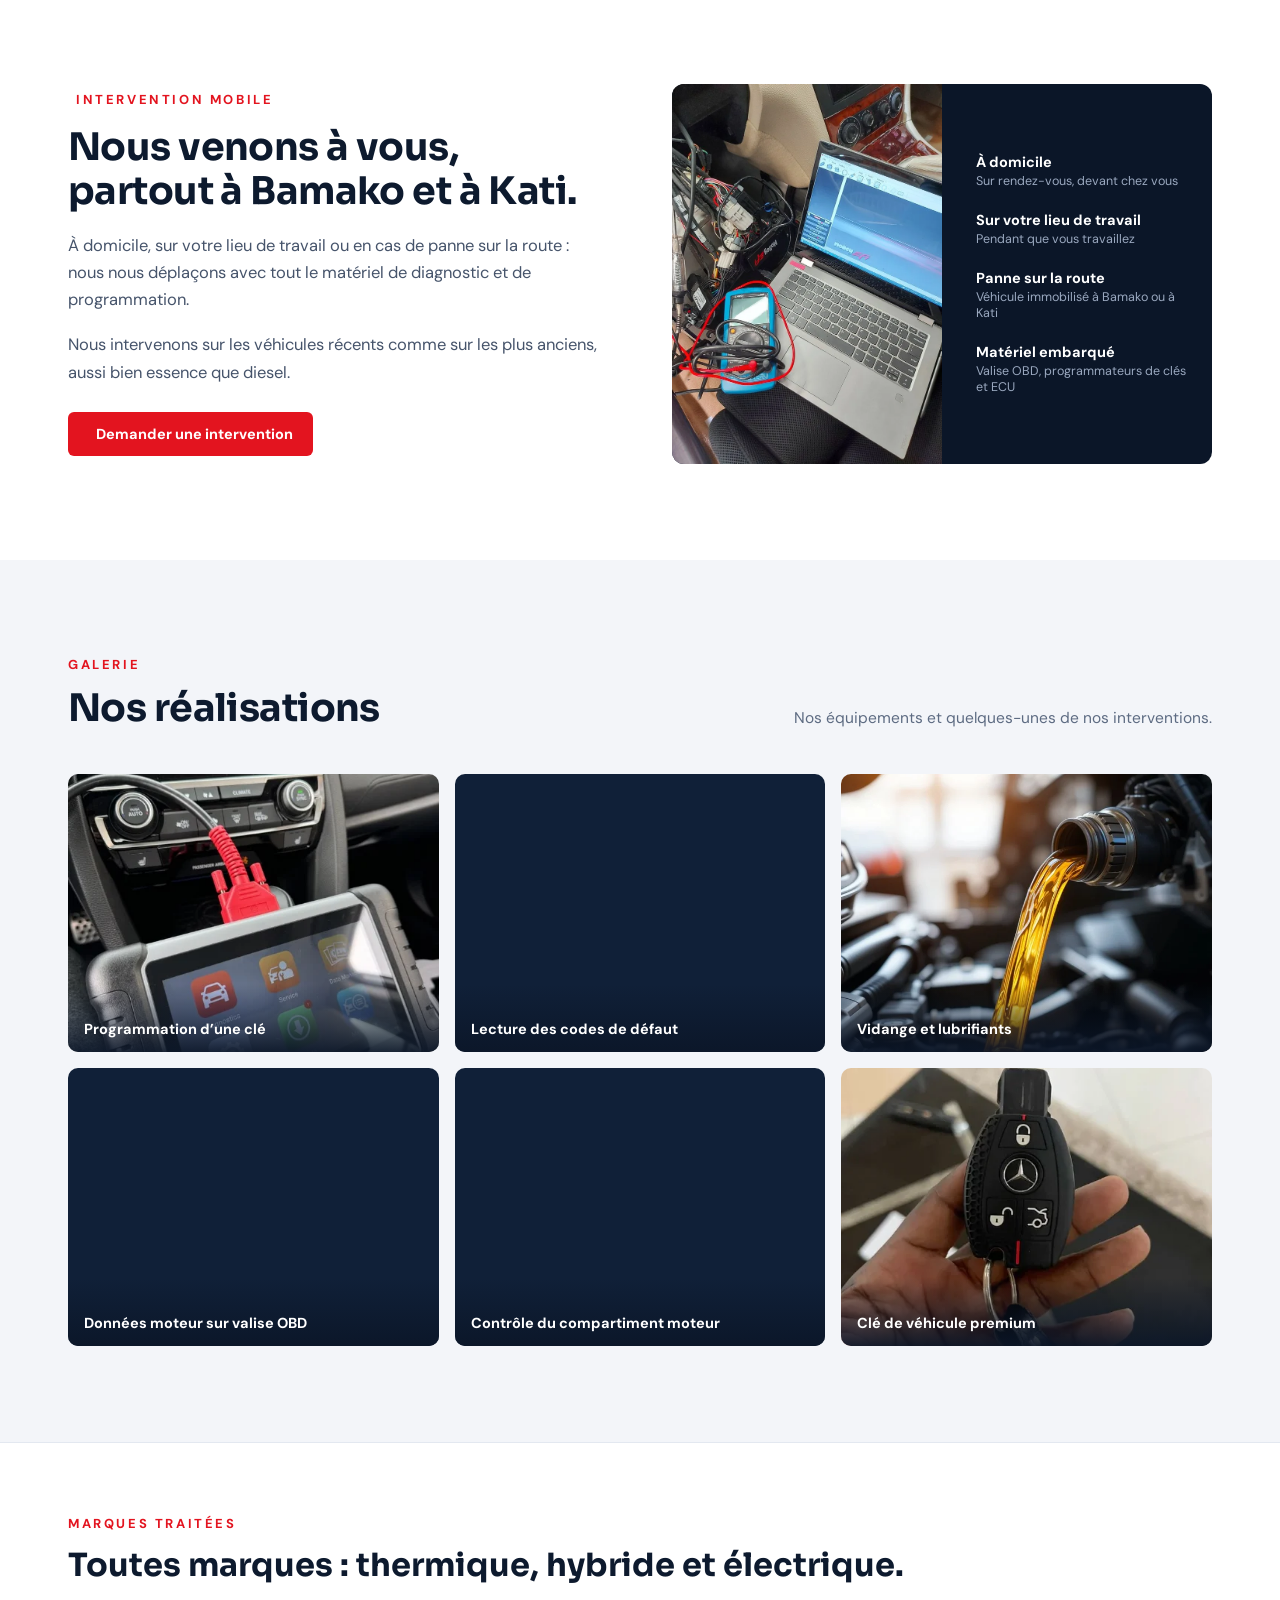
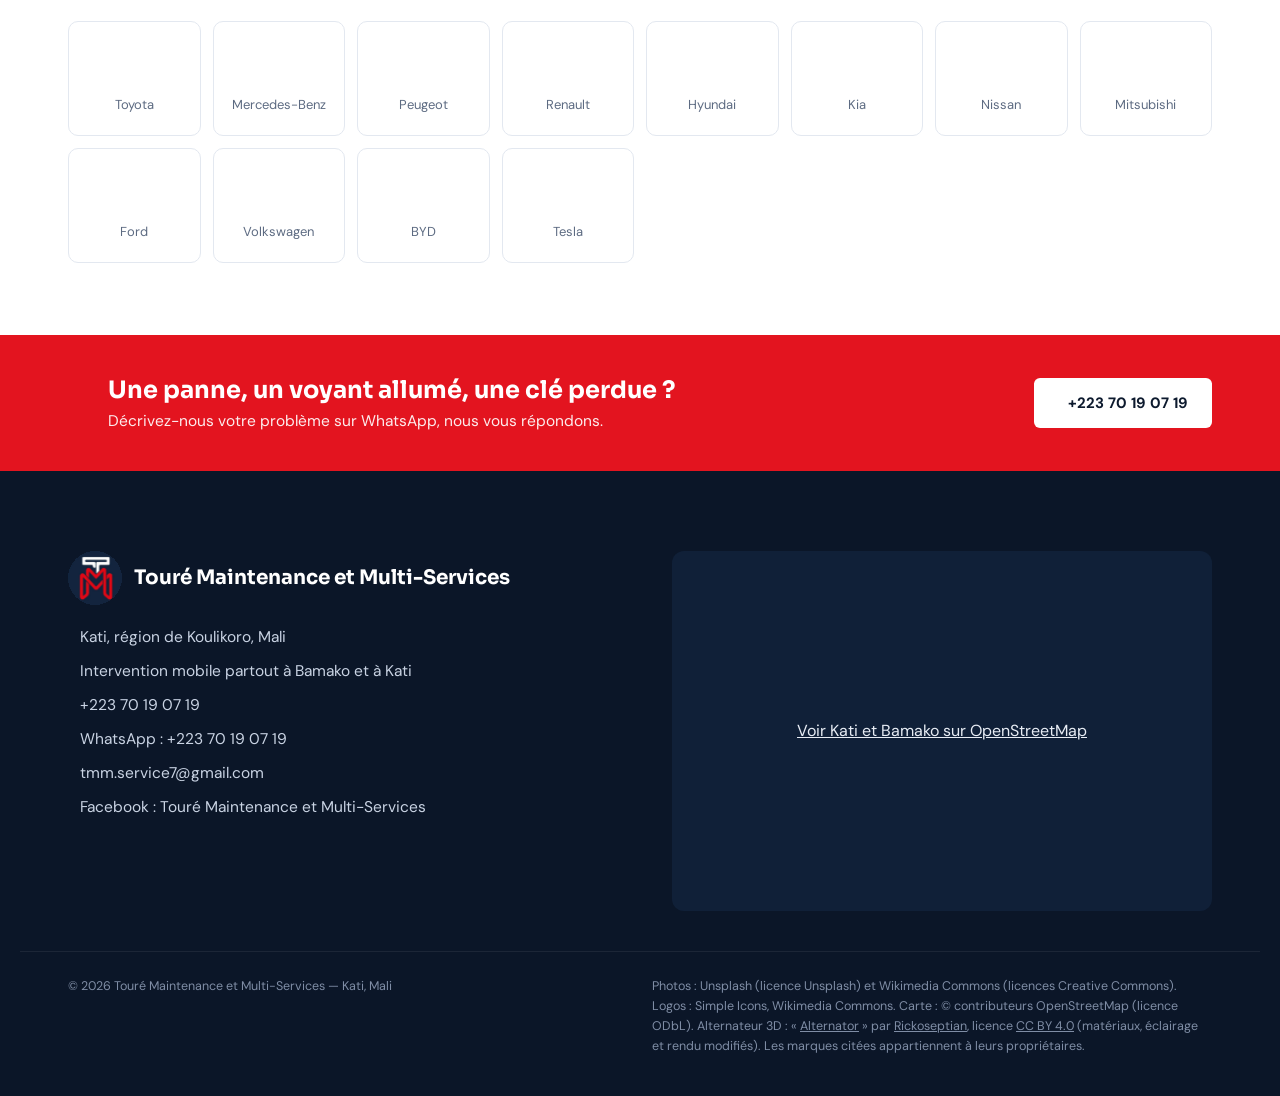
==== commit f48da774: "Hero « Vue éclatée » : 4 chapitres et caméra qui avance et recule au défilement Texte à gauche, alte" ====
--- a/index.html
+++ b/index.html
@@ -53,33 +53,54 @@
 
 <main>
 <section id="accueil" class="hero">
-  <!-- Vue éclatée : l'alternateur se démonte au défilement (images dans assets/alternateur/) -->
+  <!-- Vue éclatée : 4 chapitres ; au défilement, l'alternateur se démonte et la caméra s'approche puis recule (images dans assets/alternateur/) -->
   <div class="eclate" id="eclate">
     <div class="eclate__stage">
-      <div class="hero__content">
-        <div>
+      <div class="eclate__visual">
+        <img id="eclate-img" src="assets/alternateur/l/47.webp" alt="Alternateur démonté : poulie, flasque avant, stator, rotor, flasque arrière et régulateur" width="1600" height="800">
+        <canvas id="eclate-canvas" aria-hidden="true" hidden></canvas>
+        <div class="eclate__labels" id="eclate-labels" aria-hidden="true"></div>
+      </div>
+      <div class="eclate__chapters container">
+        <div class="chap is-on">
           <span class="eyebrow">Mécatronique mobile · Bamako et Kati</span>
           <h1 class="hero__title">
             <span>L’innovation technologique</span>
             <span class="acc">à votre portée.</span>
           </h1>
-        </div>
-        <div>
           <p class="hero__lead">Touré Maintenance et Multi-Services est une entreprise spécialisée en mécatronique et en maintenance automobile, établie à Kati dans la région de Koulikoro (Mali).</p>
           <div class="btn-row">
             <a href="https://wa.me/22370190719" target="_blank" rel="noopener" class="btn btn--primary"><i class="ph-duotone ph-whatsapp-logo"></i>Écrire sur WhatsApp</a>
             <a href="tel:+22370190719" class="btn btn--ghost"><i class="ph-duotone ph-phone"></i>+223 70 19 07 19</a>
           </div>
         </div>
-      </div>
-      <div class="eclate__visual">
-        <img id="eclate-img" src="assets/alternateur/l/47.webp" alt="Alternateur démonté : poulie, flasque avant, stator, rotor, flasque arrière et régulateur" width="1600" height="800">
-        <canvas id="eclate-canvas" aria-hidden="true" hidden></canvas>
-        <div class="eclate__labels" id="eclate-labels" aria-hidden="true"></div>
-      </div>
+        <div class="chap">
+          <span class="eyebrow">Vue éclatée</span>
+          <h2 class="chap__title">Un alternateur, <span class="acc">six pièces.</span></h2>
+          <p class="hero__lead">Poulie, flasques, stator, rotor, régulateur : quand la batterie ne se recharge plus, la panne se cache souvent dans l’une d’elles.</p>
+        </div>
+        <div class="chap">
+          <span class="eyebrow">Gros plan</span>
+          <h2 class="chap__title">Le cœur <span class="acc">de la charge.</span></h2>
+          <p class="hero__lead">Le rotor tourne à l’intérieur du stator : c’est là que naît le courant qui recharge votre batterie et alimente tout le véhicule.</p>
+        </div>
+        <div class="chap">
+          <span class="eyebrow">Diagnostic à domicile</span>
+          <h2 class="chap__title">Chaque pièce <span class="acc">se contrôle.</span></h2>
+          <p class="hero__lead">Notre équipe mobile vient chez vous, à Bamako et à Kati, avec la valise de diagnostic : on trouve la pièce en cause avant de réparer.</p>
+          <div class="btn-row">
+            <a href="https://wa.me/22370190719" target="_blank" rel="noopener" class="btn btn--primary"><i class="ph-duotone ph-whatsapp-logo"></i>Demander une intervention</a>
+          </div>
+        </div>
+      </div>
+      <ol class="eclate__index" id="eclate-index" aria-label="Chapitres de la vue éclatée">
+        <li><button type="button" aria-current="step">01</button></li>
+        <li><button type="button">02</button></li>
+        <li><button type="button">03</button></li>
+        <li><button type="button">04</button></li>
+      </ol>
       <div class="eclate__foot container">
-        <span>Alternateur · <b>6 pièces</b></span>
-        <span class="eclate__state" id="eclate-state">Chaque pièce se contrôle</span>
+        <span class="eclate__hint"><i class="ph-duotone ph-arrow-down"></i><span id="eclate-state">Faites défiler</span></span>
         <span class="eclate__prog"><i id="eclate-prog"></i></span>
       </div>
     </div>
--- a/styles.css
+++ b/styles.css
@@ -94,35 +94,64 @@
 
 /* Hero */
 .hero { position: relative; display: flex; flex-direction: column; background: var(--navy); color: #e8edf5; }
-.hero__content { position: relative; max-width: 1240px; width: 100%; margin: 0 auto; padding: clamp(24px, 4vw, 48px) var(--gutter) 0; display: grid; grid-template-columns: minmax(0, 1.25fr) minmax(0, 1fr); gap: 16px 48px; align-items: end; }
-.hero__content .btn-row { margin-top: 24px; }
-.hero__title { font-family: Sora, sans-serif; font-weight: 700; font-size: clamp(32px, 5.2vw, 64px); line-height: 1.08; letter-spacing: -0.02em; margin: 20px 0 0; color: #fff; max-width: 15ch; }
+.hero__title { font-family: Sora, sans-serif; font-weight: 700; font-size: clamp(32px, 4.6vw, 60px); line-height: 1.08; letter-spacing: -0.02em; margin: 18px 0 0; color: #fff; max-width: 15ch; }
 .hero__title span { display: block; }
-.hero__lead { font-size: clamp(16px, 1.6vw, 18px); line-height: 1.6; max-width: 52ch; margin: 0; color: #c9d3e3; }
-
-/* Vue éclatée : la scène reste fixe pendant que l'alternateur se démonte au défilement */
-.eclate { position: relative; height: 230vh; }
-.eclate__stage { position: sticky; top: 75px; height: calc(100svh - 75px); min-height: 560px; display: flex; flex-direction: column; overflow: hidden;
-  background: radial-gradient(60% 55% at 60% 62%, rgba(31,123,255,0.10), transparent 70%), radial-gradient(40% 40% at 70% 70%, rgba(227,20,31,0.08), transparent 70%); }
-.eclate__visual { position: relative; flex: 1; min-height: 0; margin: 0 auto; width: 100%; max-width: 1400px; }
+.hero__lead { font-size: clamp(16px, 1.5vw, 18px); line-height: 1.6; max-width: 44ch; margin: 20px 0 0; color: #c9d3e3; }
+
+/* Vue éclatée : la scène reste fixe ; au défilement, l'alternateur se démonte
+   et la caméra s'approche puis recule (4 chapitres, texte à gauche, objet à droite) */
+.eclate { position: relative; height: 420vh; }
+.eclate__stage { position: sticky; top: 75px; height: calc(100svh - 75px); min-height: 560px; overflow: hidden;
+  background: radial-gradient(55% 60% at 66% 52%, rgba(31,123,255,0.11), transparent 70%), radial-gradient(35% 40% at 74% 62%, rgba(227,20,31,0.08), transparent 70%); }
+.eclate__visual { position: absolute; inset: 0; }
 .eclate__visual img, .eclate__visual canvas { position: absolute; inset: 0; width: 100%; height: 100%; object-fit: contain; }
+.eclate__visual img { object-position: 85% 50%; }
 .eclate__labels { position: absolute; inset: 0; pointer-events: none; }
+/* Voile à gauche : le texte reste lisible quand une pièce passe derrière */
+.eclate__stage::before { content: ""; position: absolute; inset: 0; z-index: 1; pointer-events: none; background: linear-gradient(90deg, rgba(11,22,40,0.92) 0%, rgba(11,22,40,0.6) 30%, transparent 52%); }
+.eclate__chapters { position: absolute; inset: 0; z-index: 2; display: grid; align-items: center; pointer-events: none; }
+.chap { grid-area: 1 / 1; max-width: 520px; opacity: 0; transform: translateY(24px); transition: opacity .45s ease, transform .45s ease; }
+.chap.is-on { opacity: 1; transform: none; pointer-events: auto; }
+.chap .btn-row { margin-top: 28px; }
+.chap__title { font-family: Sora, sans-serif; font-weight: 700; font-size: clamp(30px, 4vw, 52px); line-height: 1.1; letter-spacing: -0.02em; margin: 18px 0 0; color: #fff; }
+.chap__title span { display: block; }
+.eclate__index { position: absolute; z-index: 3; right: clamp(10px, 2.4vw, 32px); top: 50%; transform: translateY(-50%); list-style: none; margin: 0; padding: 0; display: flex; flex-direction: column; gap: 4px; }
+.eclate__index button { display: flex; align-items: center; justify-content: flex-end; gap: 8px; min-width: 44px; min-height: 36px; padding: 0 4px; background: none; border: 0; cursor: pointer; font: 700 12px Sora, sans-serif; letter-spacing: 0.06em; color: rgba(232,237,245,0.4); transition: color .3s; }
+.eclate__index button::after { content: ""; width: 10px; height: 2px; background: currentColor; transition: width .3s; }
+.eclate__index button:hover { color: #fff; }
+.eclate__index button[aria-current] { color: #fff; }
+.eclate__index button[aria-current]::after { width: 22px; background: var(--acc); }
 .eclate-lbl { position: absolute; display: flex; flex-direction: column; align-items: center; transform: translate(-50%, -100%); transition: opacity .3s; }
 .eclate-lbl--bas { transform: translate(-50%, 0); flex-direction: column-reverse; }
 .eclate-lbl__tag { display: flex; align-items: center; gap: 6px; padding: 5px 9px; border-radius: 6px; background: rgba(11,22,40,0.85); border: 1px solid rgba(232,237,245,0.18); font-size: 13.5px; font-weight: 700; color: #fff; white-space: nowrap; }
 .eclate-lbl__tag b { font: 700 11px Sora, sans-serif; color: var(--acc); }
 .eclate-lbl__line { width: 1px; height: 34px; background: rgba(232,237,245,0.45); }
 .eclate-lbl__dot { width: 9px; height: 9px; border-radius: 50%; background: var(--acc); box-shadow: 0 0 0 3px rgba(227,20,31,0.3); }
-.eclate__foot { display: flex; justify-content: space-between; align-items: center; gap: 16px; padding-bottom: 18px; font-size: 12.5px; letter-spacing: 0.08em; text-transform: uppercase; color: var(--muted); }
-.eclate__foot b { color: #fff; }
+.eclate__foot { position: absolute; z-index: 3; left: 0; right: 0; bottom: 0; display: flex; justify-content: space-between; align-items: center; gap: 16px; padding-bottom: 20px; font-size: 12.5px; letter-spacing: 0.08em; text-transform: uppercase; color: var(--muted); }
+.eclate__hint { display: inline-flex; align-items: center; gap: 8px; }
+.eclate__hint i { font-size: 16px; color: var(--acc); }
 .eclate__prog { flex: 0 0 160px; height: 2px; background: rgba(232,237,245,0.12); }
-.eclate__prog i { display: block; height: 100%; background: var(--acc); transform-origin: left; }
-@media (max-width: 899px) {
-  .hero__content { grid-template-columns: 1fr; }
+.eclate__prog i { display: block; height: 100%; background: var(--acc); transform-origin: left; transform: scaleX(0); }
+/* Mobile : texte en haut, alternateur en dessous */
+@media (max-width: 759px) {
+  .eclate__stage::before { background: linear-gradient(180deg, rgba(11,22,40,0.95) 0%, rgba(11,22,40,0.75) 38%, transparent 56%); }
+  .eclate__chapters { align-items: start; padding-top: 28px; }
+  .chap { max-width: none; padding-right: 40px; }
+  .chap .btn-row { margin-top: 20px; }
+  .chap .btn-row .btn--ghost { display: none; }
+  .hero__lead { font-size: 15.5px; margin-top: 14px; }
+  .eclate__index { top: auto; bottom: 56px; transform: none; }
   .eclate-lbl__tag span { display: none; }
-  .eclate__foot > span:first-child { display: none; }
-}
-@media (prefers-reduced-motion: reduce) { .eclate { height: auto; } .eclate__stage { position: relative; top: 0; height: auto; min-height: 0; } .eclate__visual { flex: none; aspect-ratio: 2 / 1; } }
+}
+@media (max-width: 759px) and (max-height: 700px) { .chap .hero__lead { display: none; } }
+@media (prefers-reduced-motion: reduce) {
+  .eclate { height: auto; }
+  .eclate__stage { position: relative; top: 0; height: auto; min-height: 0; display: flex; flex-direction: column; }
+  .eclate__stage::before, .eclate__index, .eclate__foot, .chap:not(:first-child) { display: none; }
+  .eclate__chapters { position: relative; padding-top: 40px; }
+  .eclate__visual { position: relative; aspect-ratio: 2 / 1; }
+  .eclate__visual img { object-position: 50% 50%; }
+}
 .hero__bar { position: relative; border-top: 1px solid rgba(255,255,255,0.08); background: rgba(11,22,40,0.7); }
 .highlights { padding-top: 24px; padding-bottom: 24px; display: grid; grid-template-columns: repeat(auto-fit, minmax(min(100%, 220px), 1fr)); gap: 20px 32px; }
 .highlight { display: flex; align-items: center; gap: 14px; }
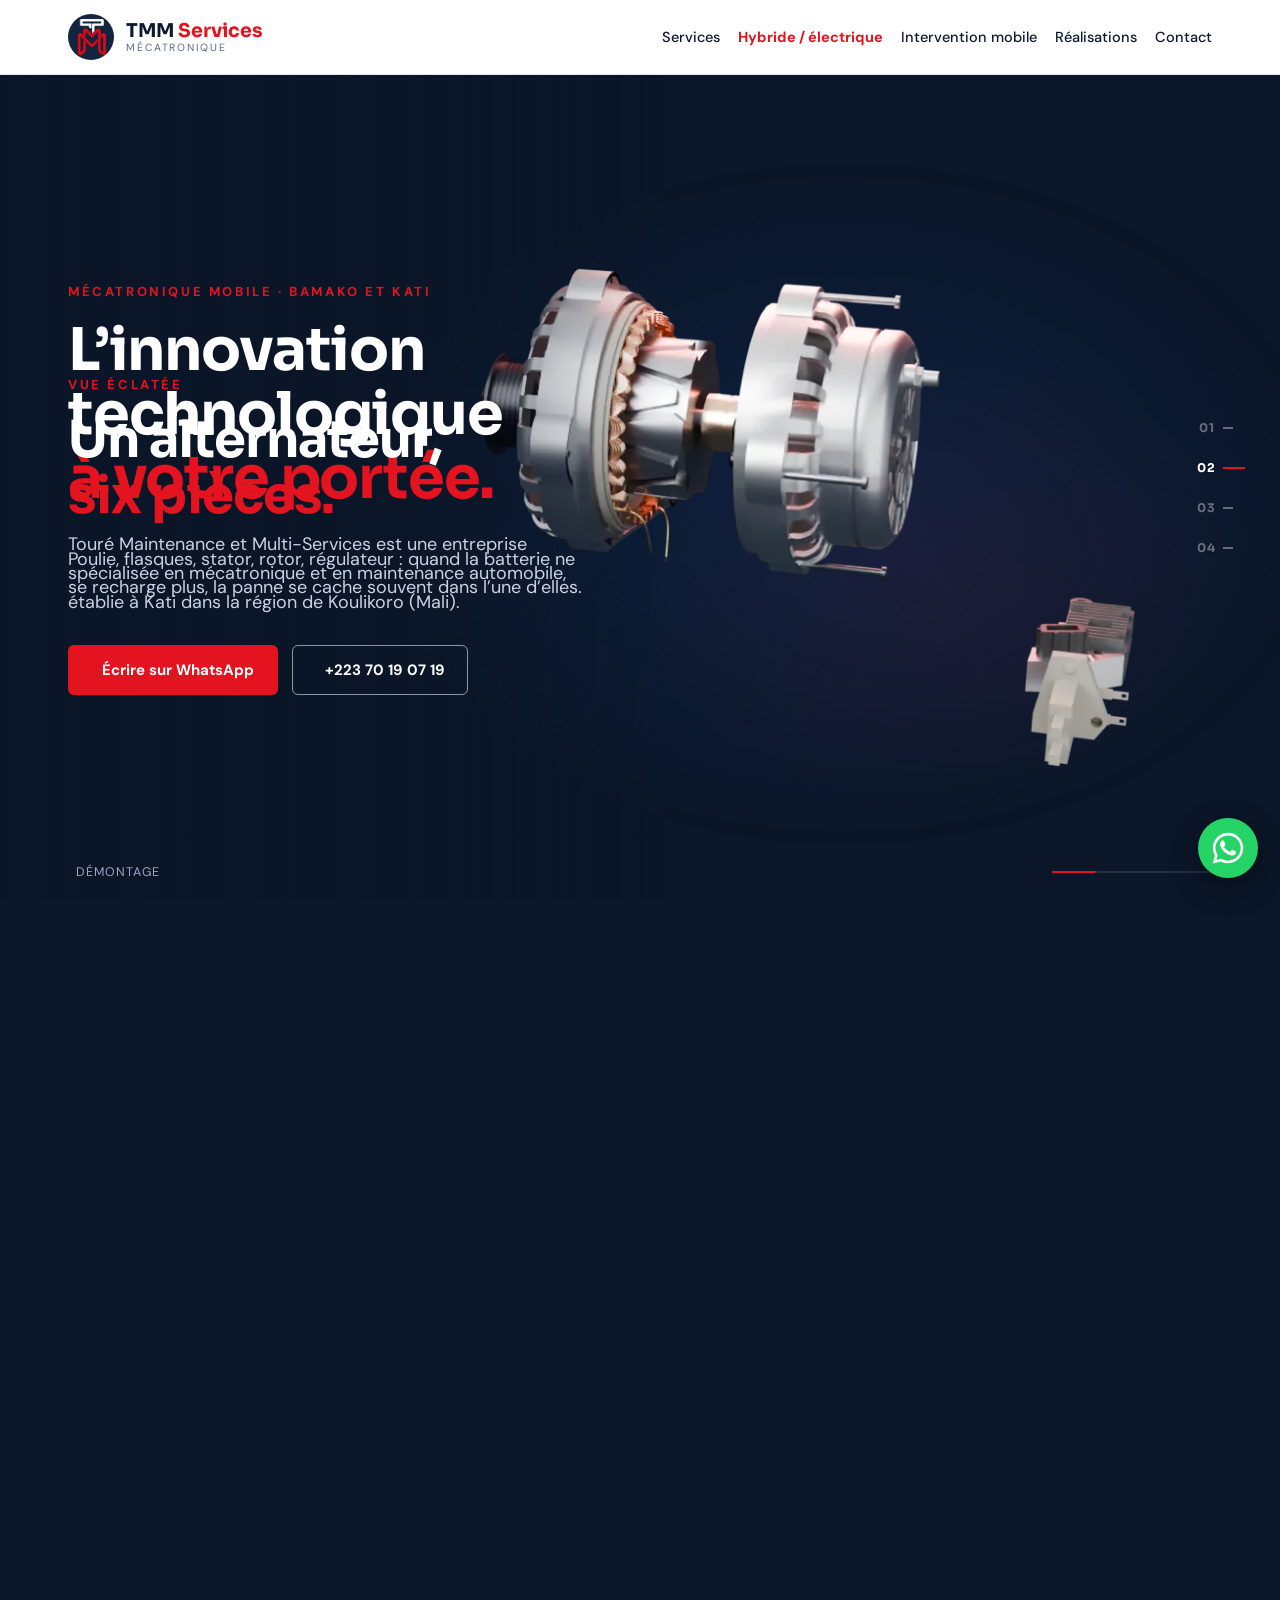
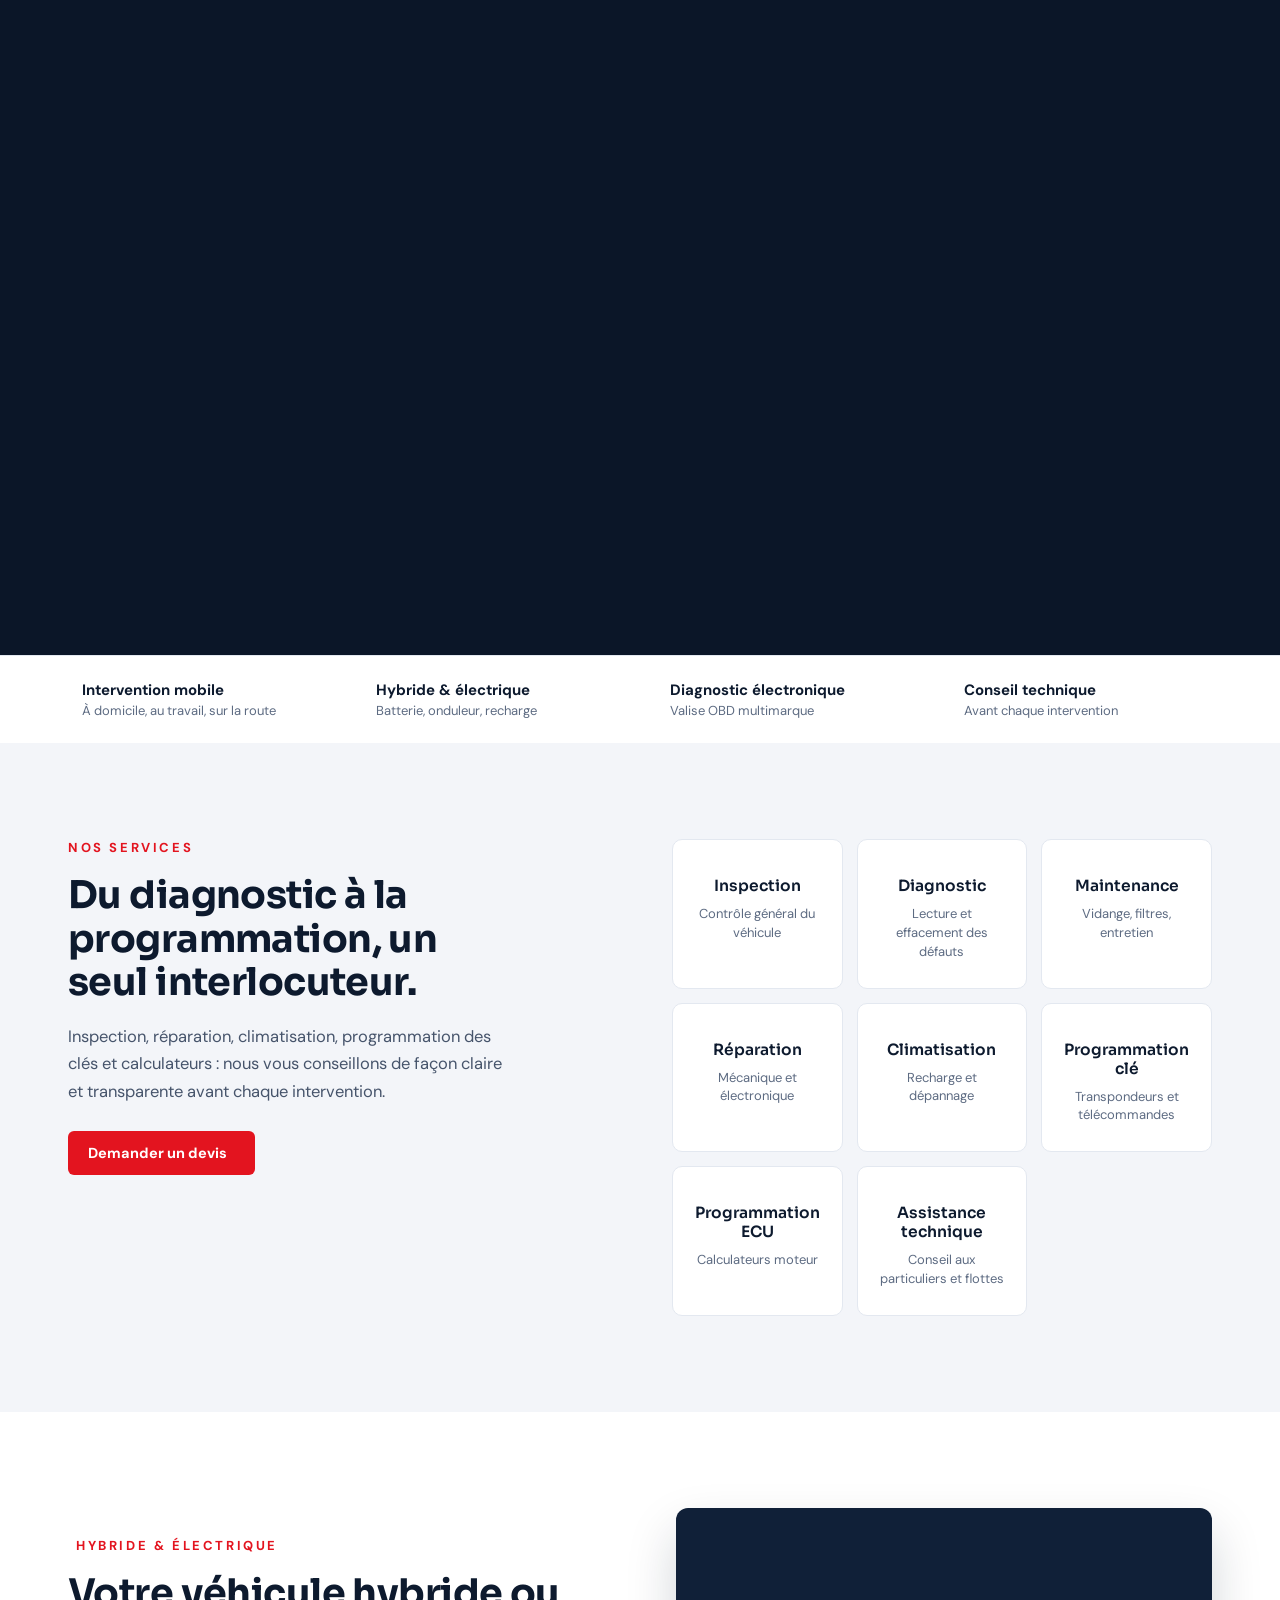
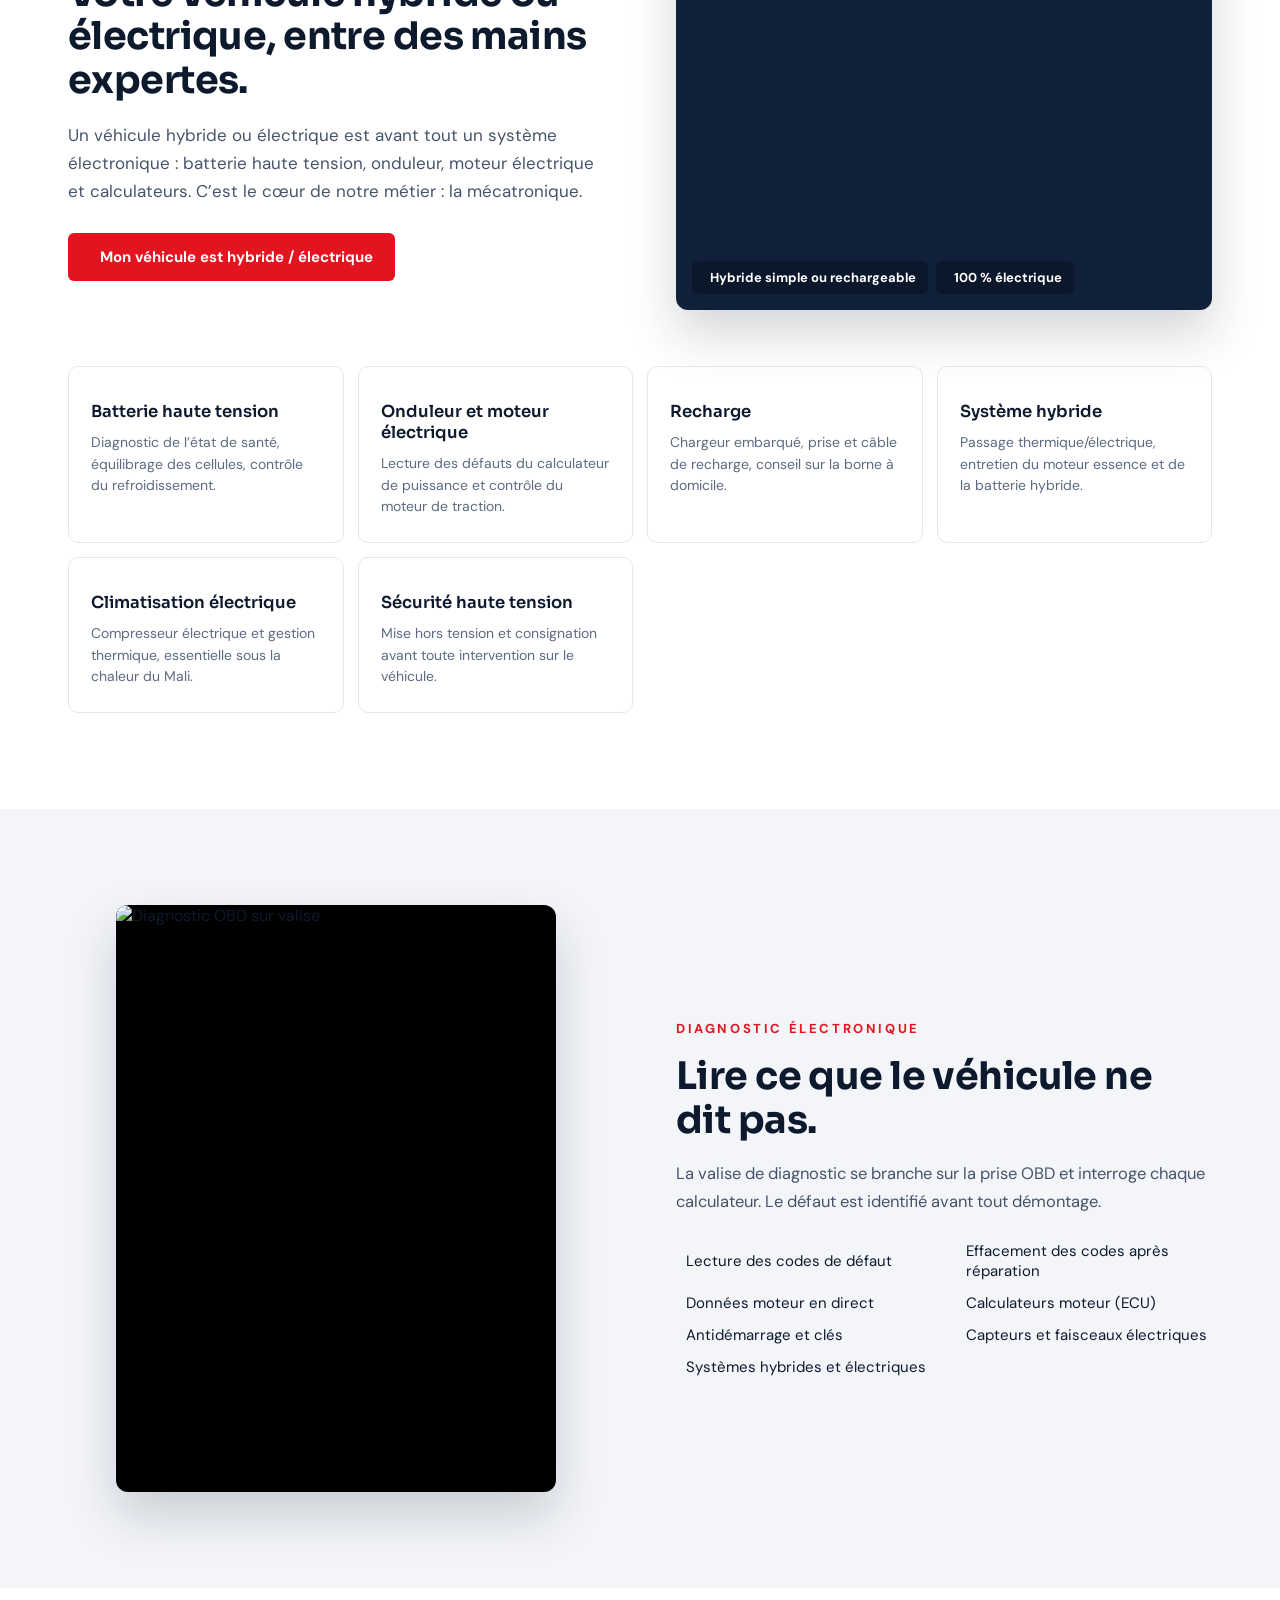
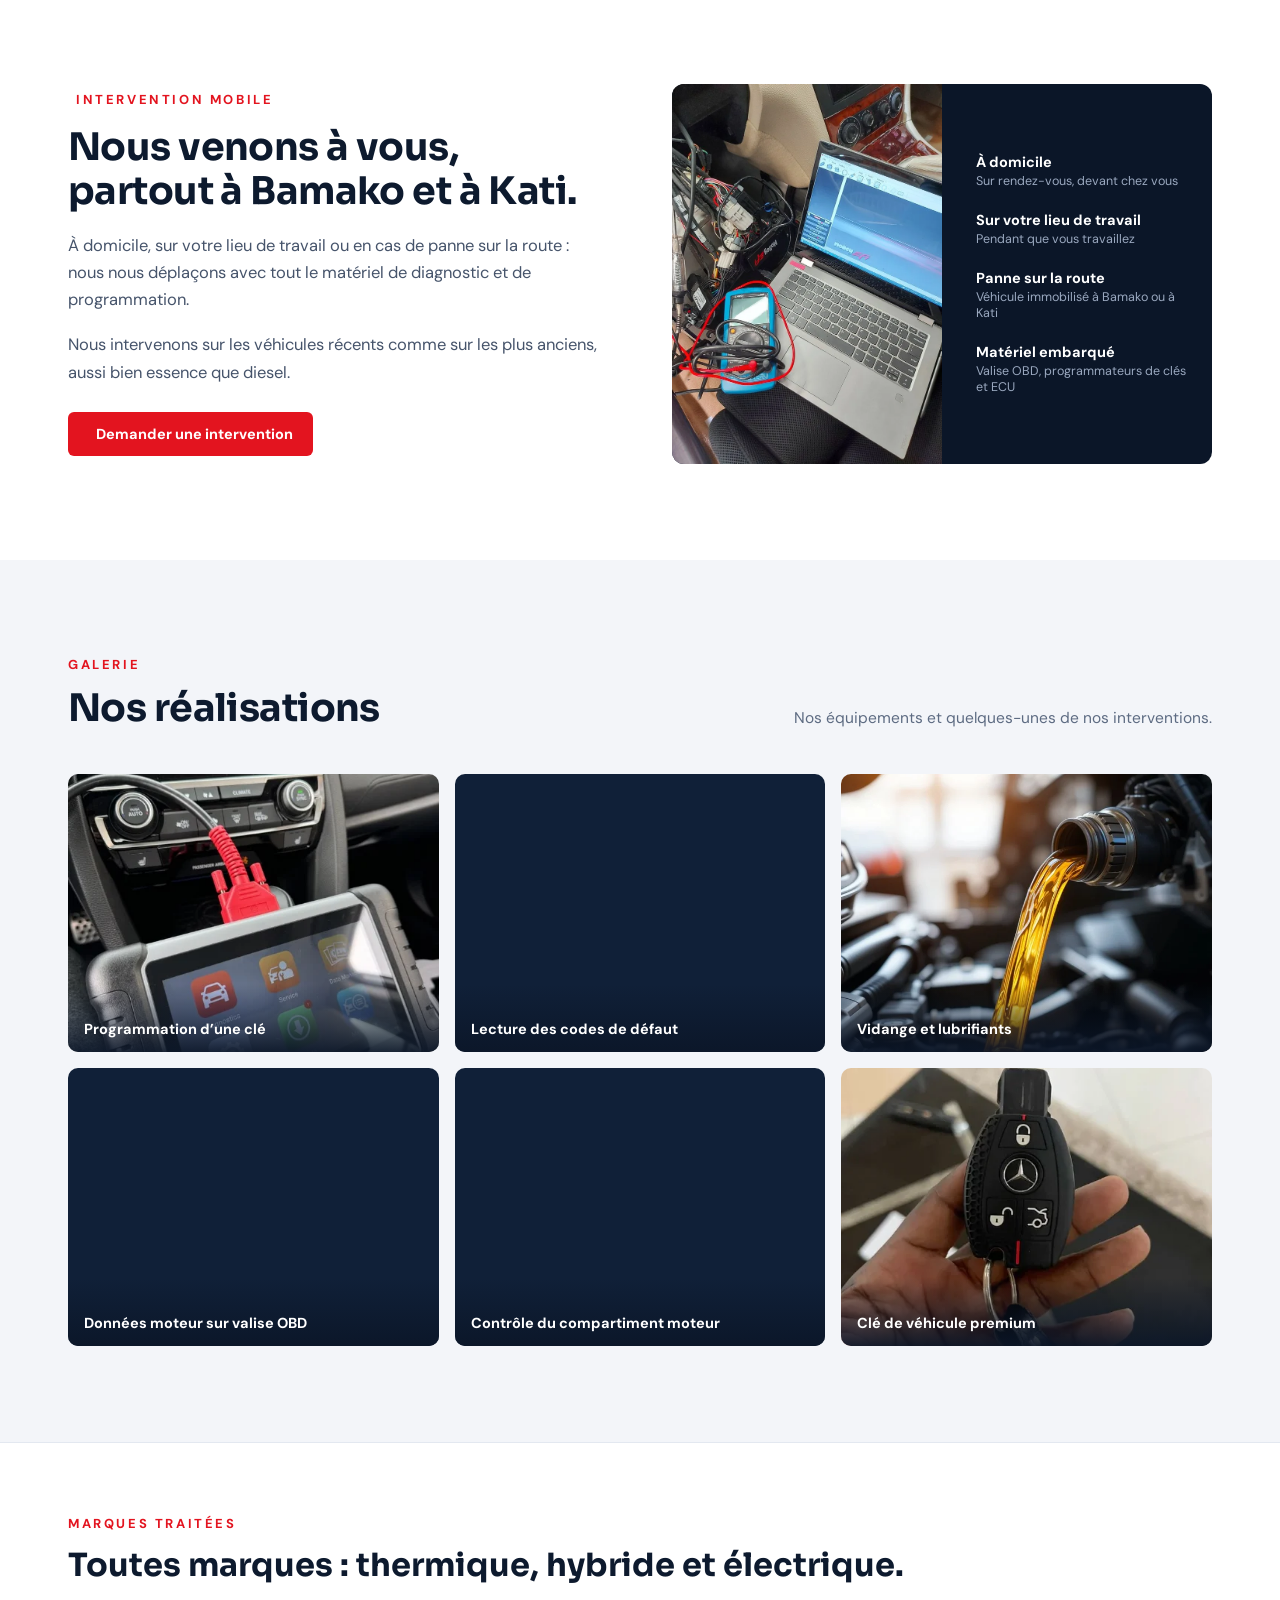
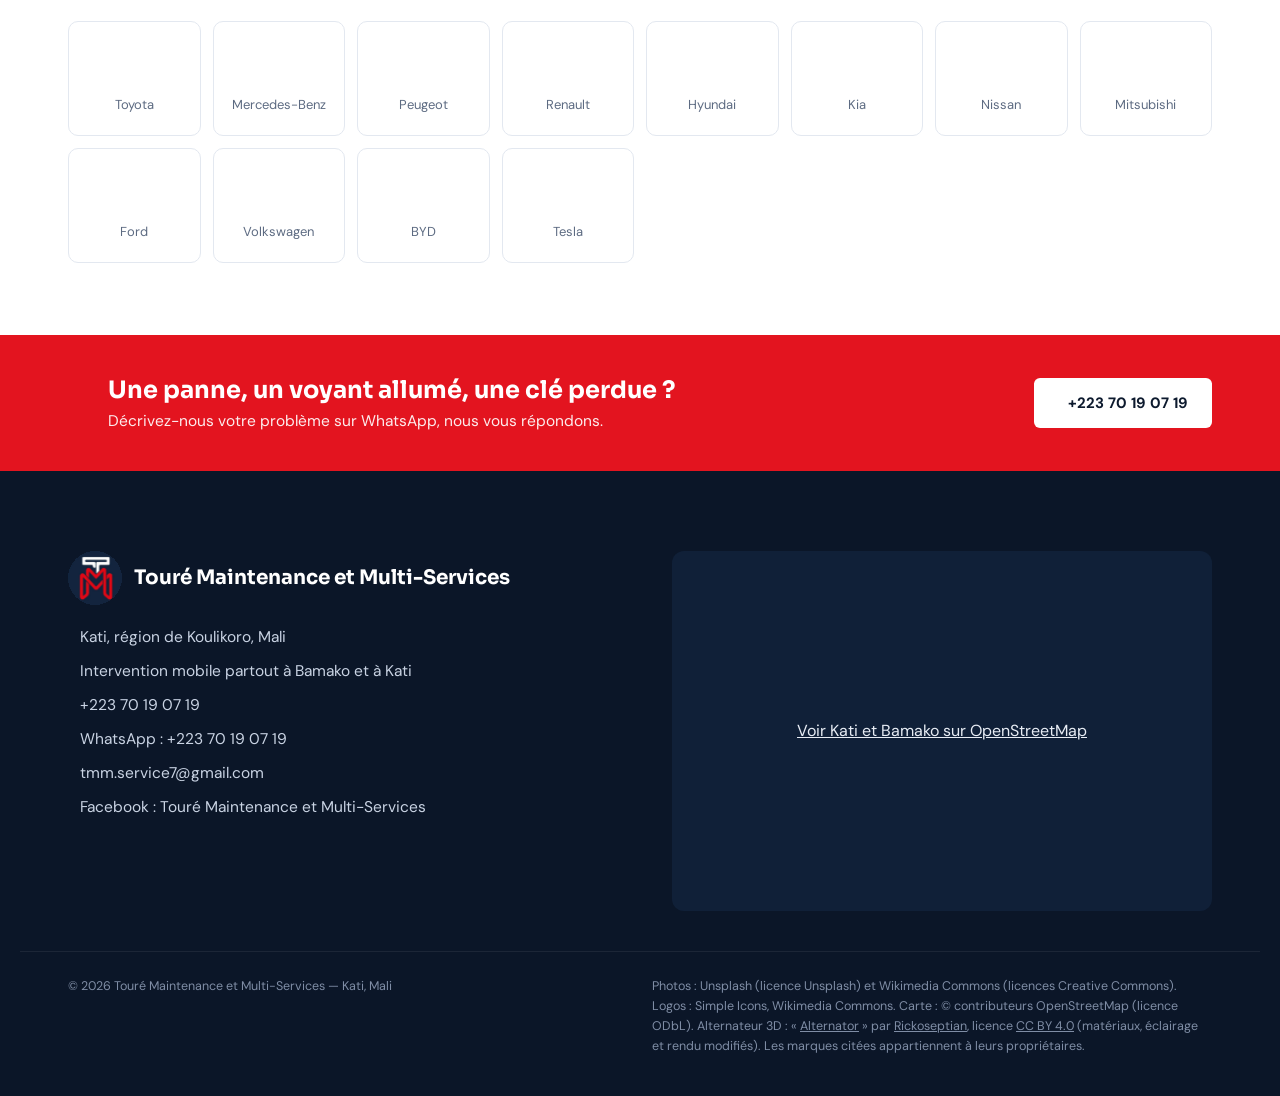
==== commit 2281ab88: "Page « Demander une intervention » Nouvelle page intervention.html (mobile d'abord) : choix du probl" ====
--- a/index.html
+++ b/index.html
@@ -89,7 +89,7 @@
           <h2 class="chap__title">Chaque pièce <span class="acc">se contrôle.</span></h2>
           <p class="hero__lead">Notre équipe mobile vient chez vous, à Bamako et à Kati, avec la valise de diagnostic : on trouve la pièce en cause avant de réparer.</p>
           <div class="btn-row">
-            <a href="https://wa.me/22370190719" target="_blank" rel="noopener" class="btn btn--primary"><i class="ph-duotone ph-whatsapp-logo"></i>Demander une intervention</a>
+            <a href="intervention.html?src=site" class="btn btn--primary"><i class="ph-duotone ph-wrench"></i>Demander une intervention</a>
           </div>
         </div>
       </div>
@@ -167,7 +167,7 @@
       <h2 class="h2">Nous venons à vous, partout à Bamako et à Kati.</h2>
       <p class="lead lead--dark">À domicile, sur votre lieu de travail ou en cas de panne sur la route : nous nous déplaçons avec tout le matériel de diagnostic et de programmation.</p>
       <p class="lead lead--dark">Nous intervenons sur les véhicules récents comme sur les plus anciens, aussi bien essence que diesel.</p>
-      <a href="https://wa.me/22370190719?text=Bonjour%2C%20j%E2%80%99ai%20besoin%20d%E2%80%99une%20intervention" target="_blank" rel="noopener" class="btn btn--primary btn--sm"><i class="ph-duotone ph-whatsapp-logo"></i>Demander une intervention</a>
+      <a href="intervention.html?src=site" class="btn btn--primary btn--sm"><i class="ph-duotone ph-wrench"></i>Demander une intervention</a>
     </div>
     <div class="atelier-card">
       <div class="atelier-card__img"><img src="assets/intervention-mobile.webp" alt="Diagnostic sur place : ordinateur portable et multimètre dans le véhicule du client" class="cover" loading="lazy"></div>
--- a/styles.css
+++ b/styles.css
@@ -140,10 +140,17 @@
   .chap .btn-row { margin-top: 20px; }
   .chap .btn-row .btn--ghost { display: none; }
   .hero__lead { font-size: 15.5px; margin-top: 14px; }
-  .eclate__index { top: auto; bottom: 56px; transform: none; }
+  .eclate__index { display: none; }
   .eclate-lbl__tag span { display: none; }
 }
-@media (max-width: 759px) and (max-height: 700px) { .chap .hero__lead { display: none; } }
+/* Petits écrans de téléphone : on resserre au lieu de masquer le texte */
+@media (max-width: 759px) and (max-height: 720px) {
+  .eclate__chapters { padding-top: 18px; }
+  .hero__title, .chap__title { font-size: 28px; margin-top: 10px; }
+  .hero__lead { font-size: 14.5px; line-height: 1.5; margin-top: 10px; }
+  .chap .btn-row { margin-top: 14px; }
+  .chap .btn { padding: 12px 18px; }
+}
 @media (prefers-reduced-motion: reduce) {
   .eclate { height: auto; }
   .eclate__stage { position: relative; top: 0; height: auto; min-height: 0; display: flex; flex-direction: column; }
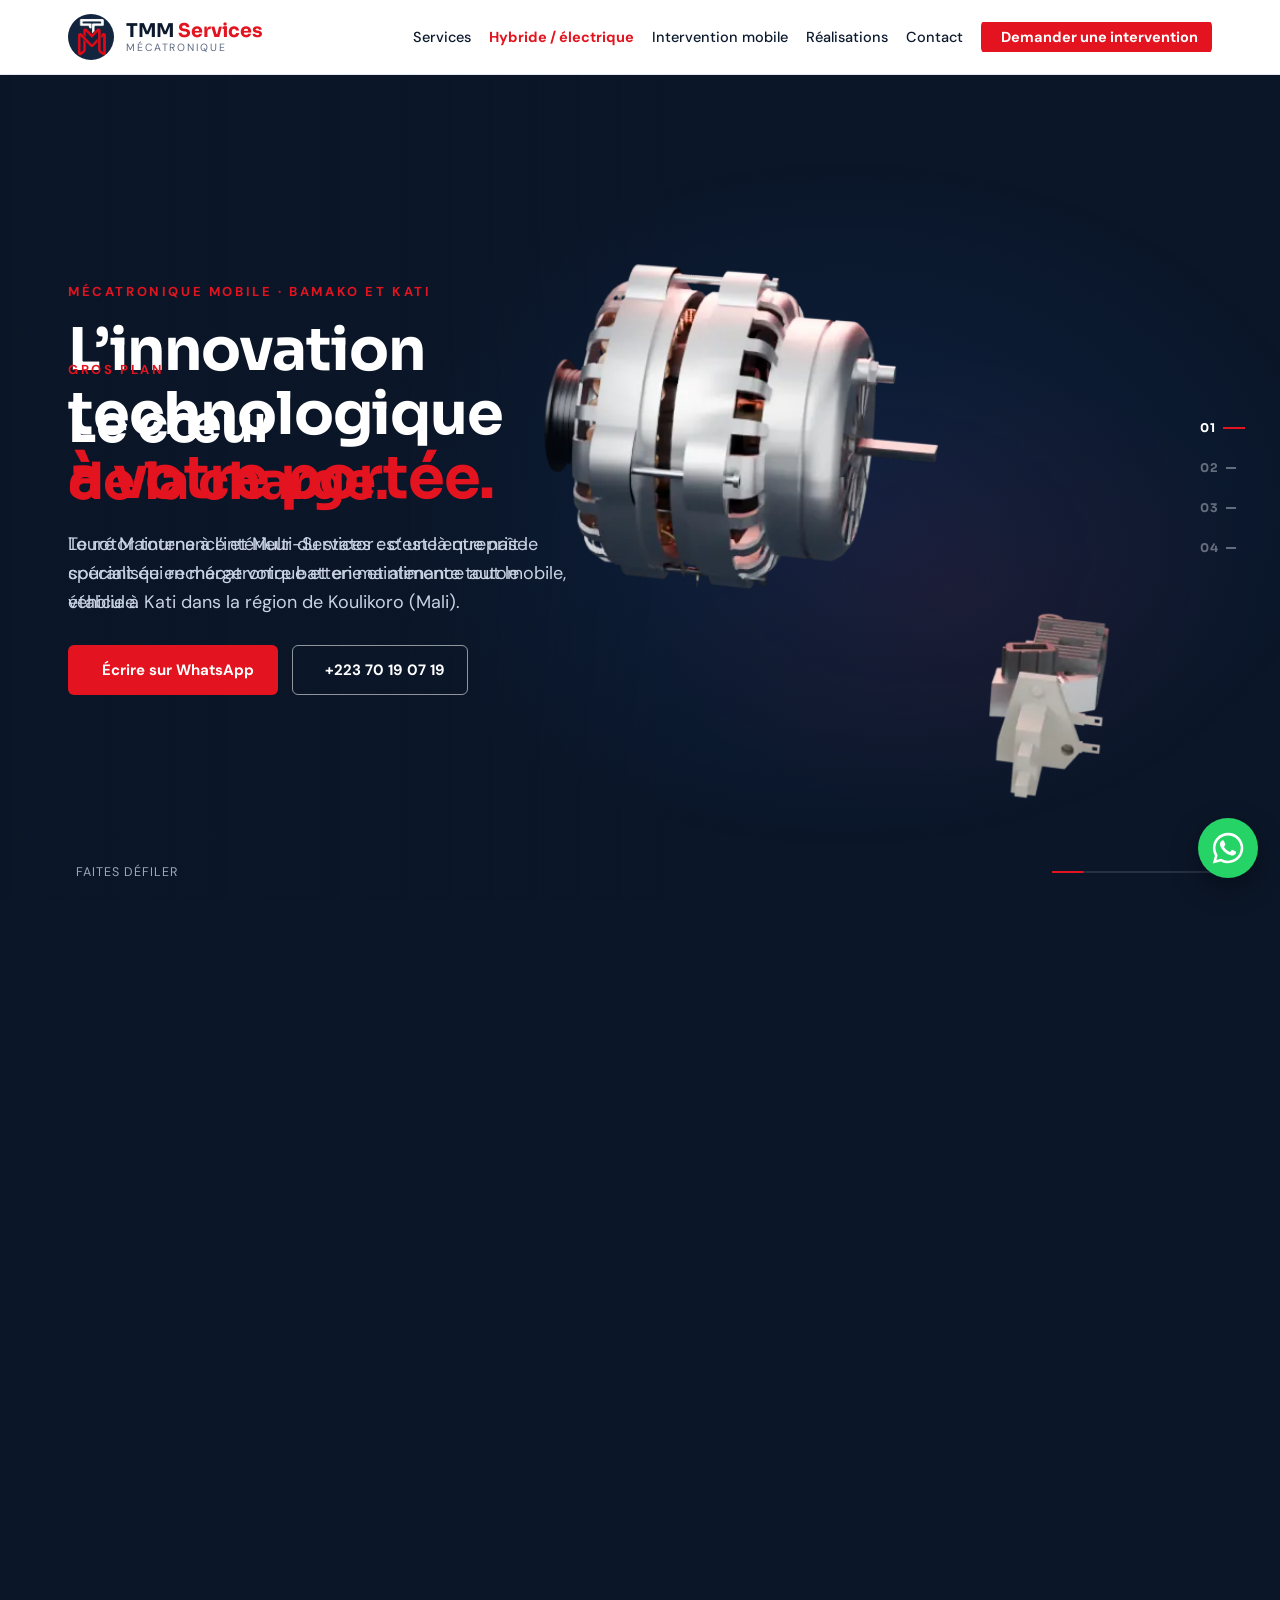
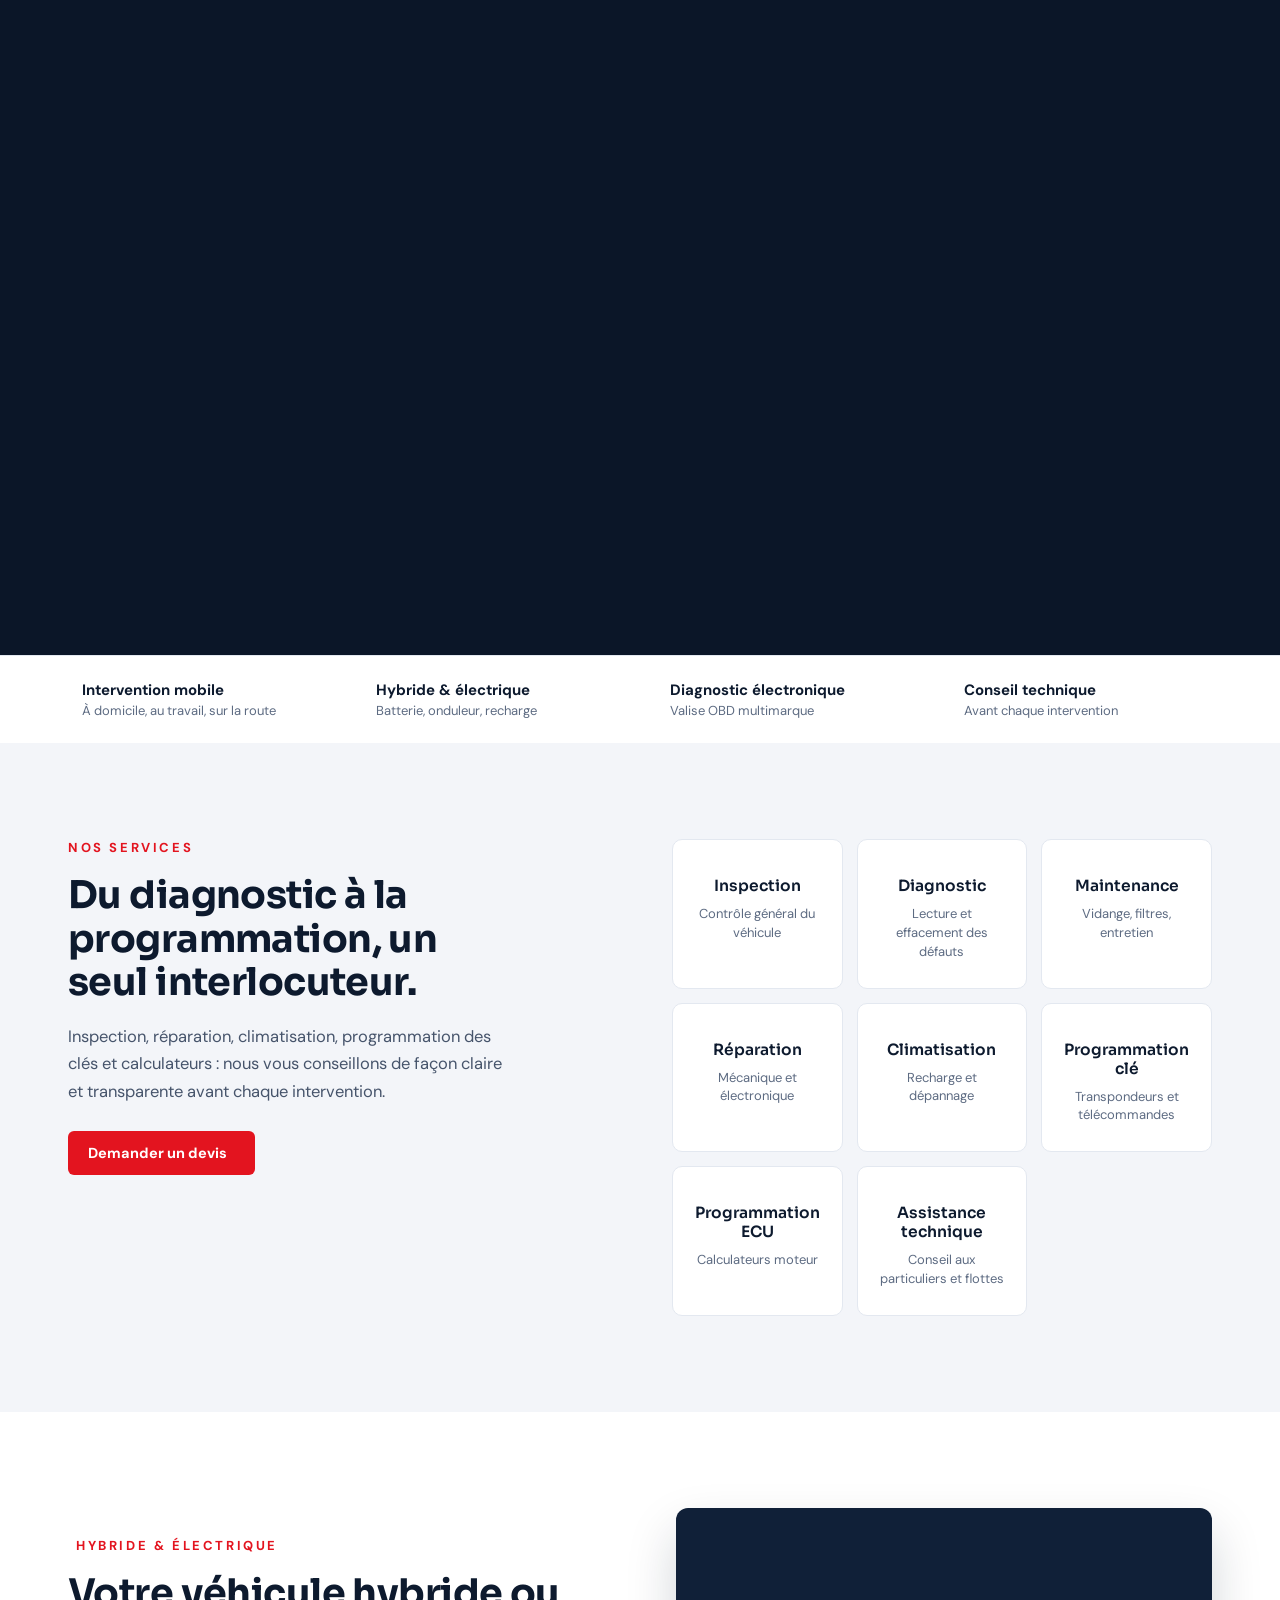
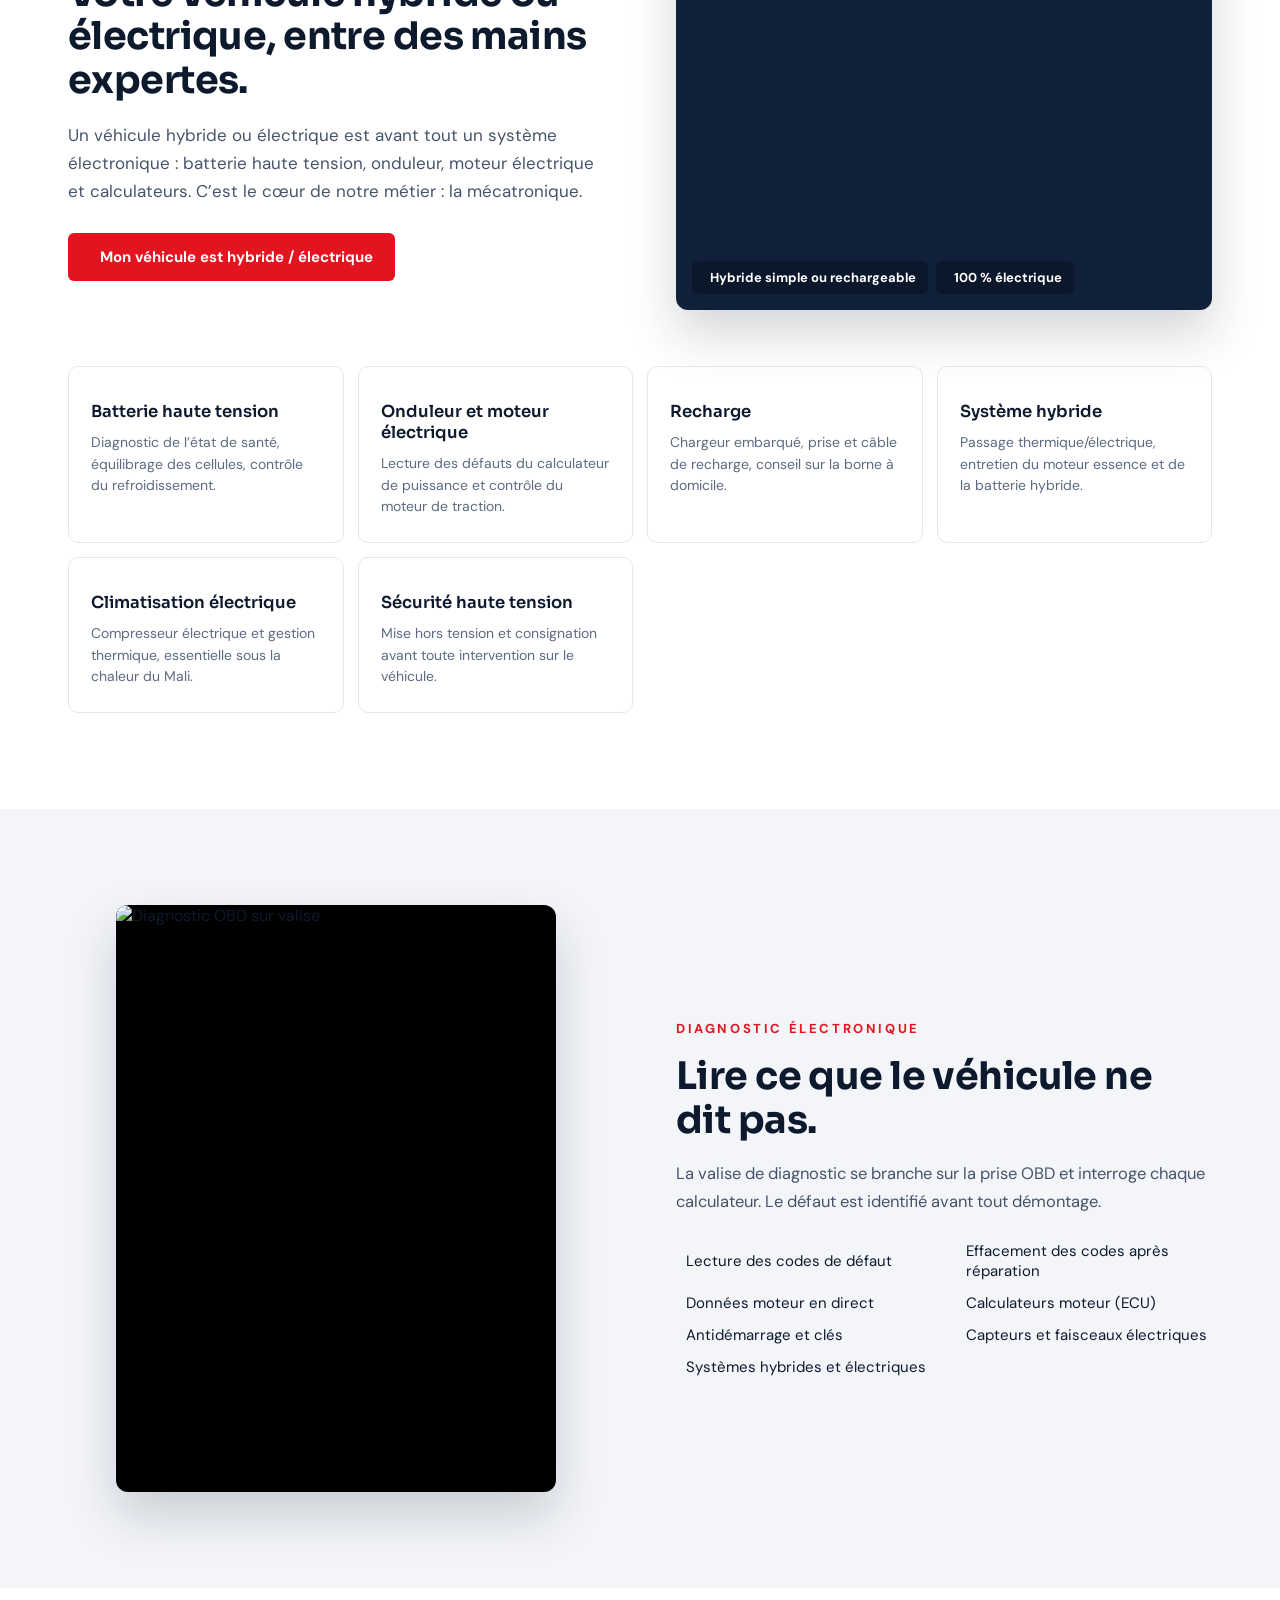
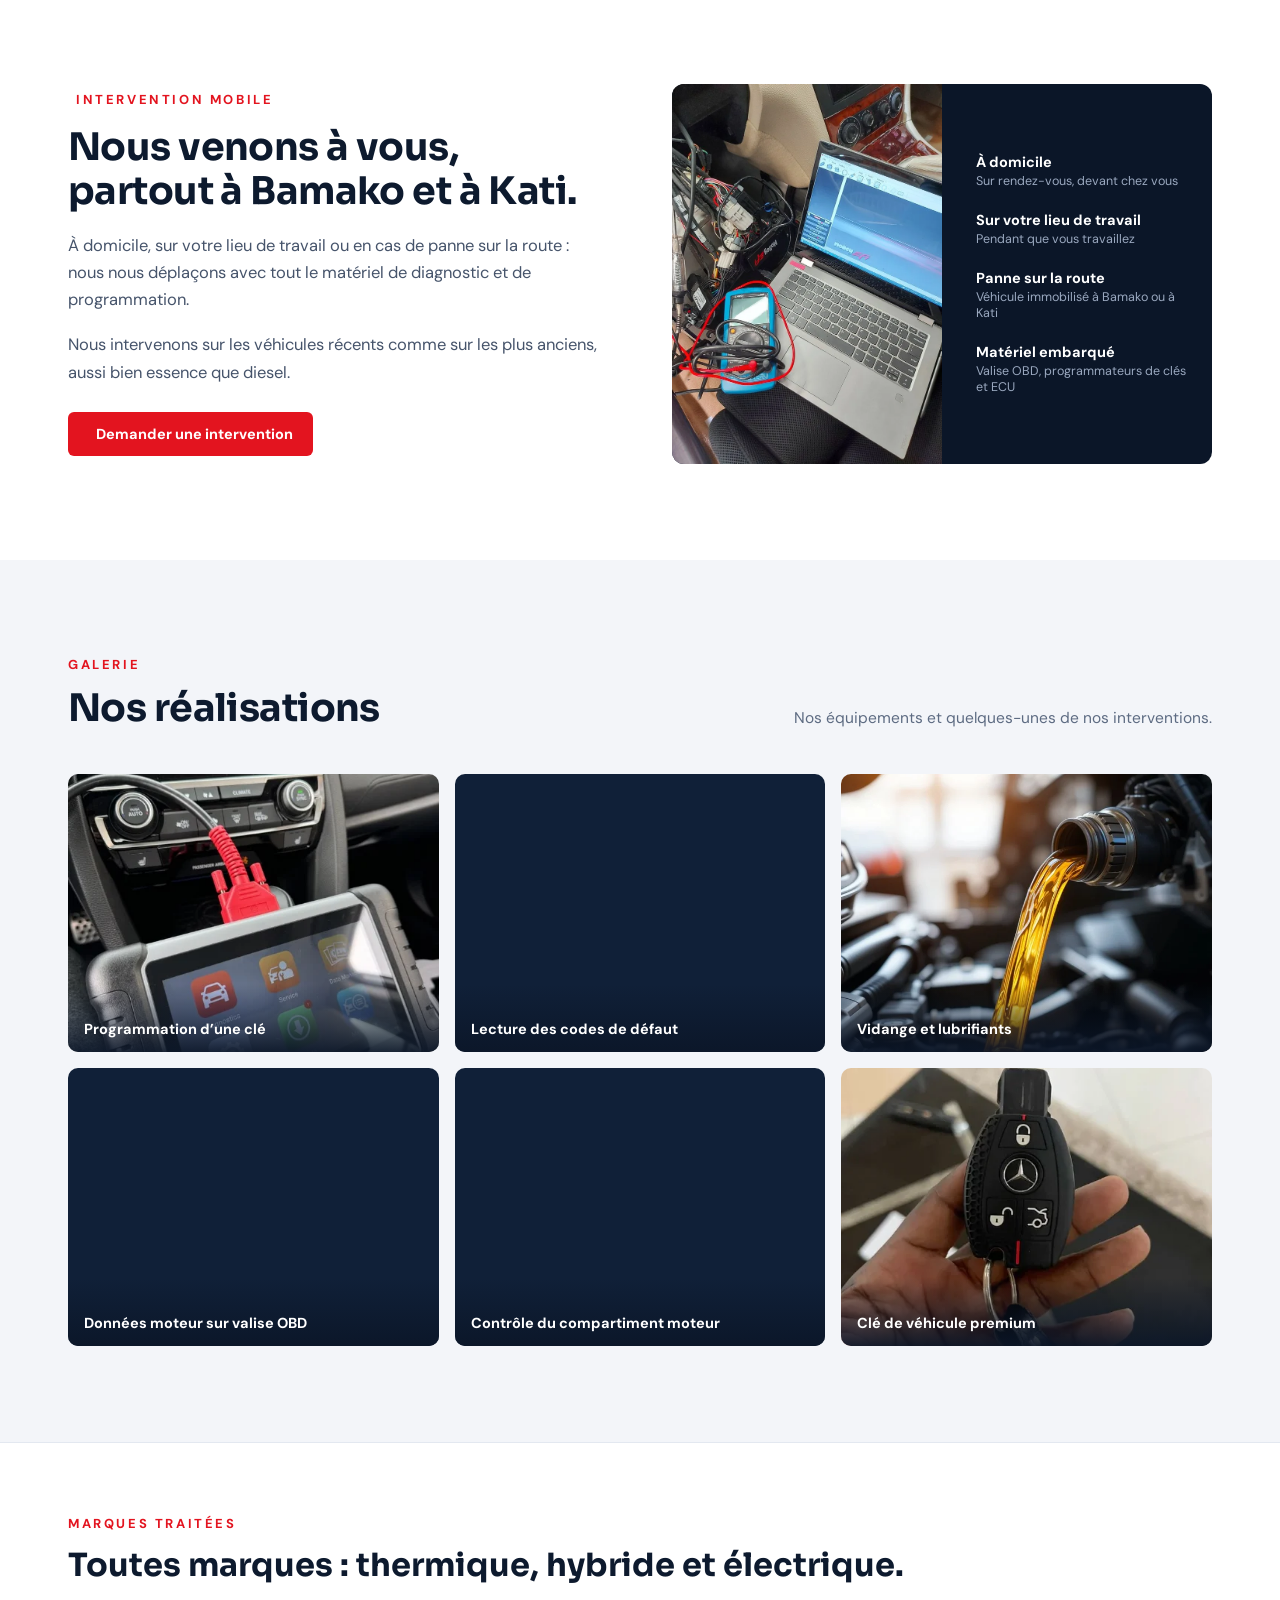
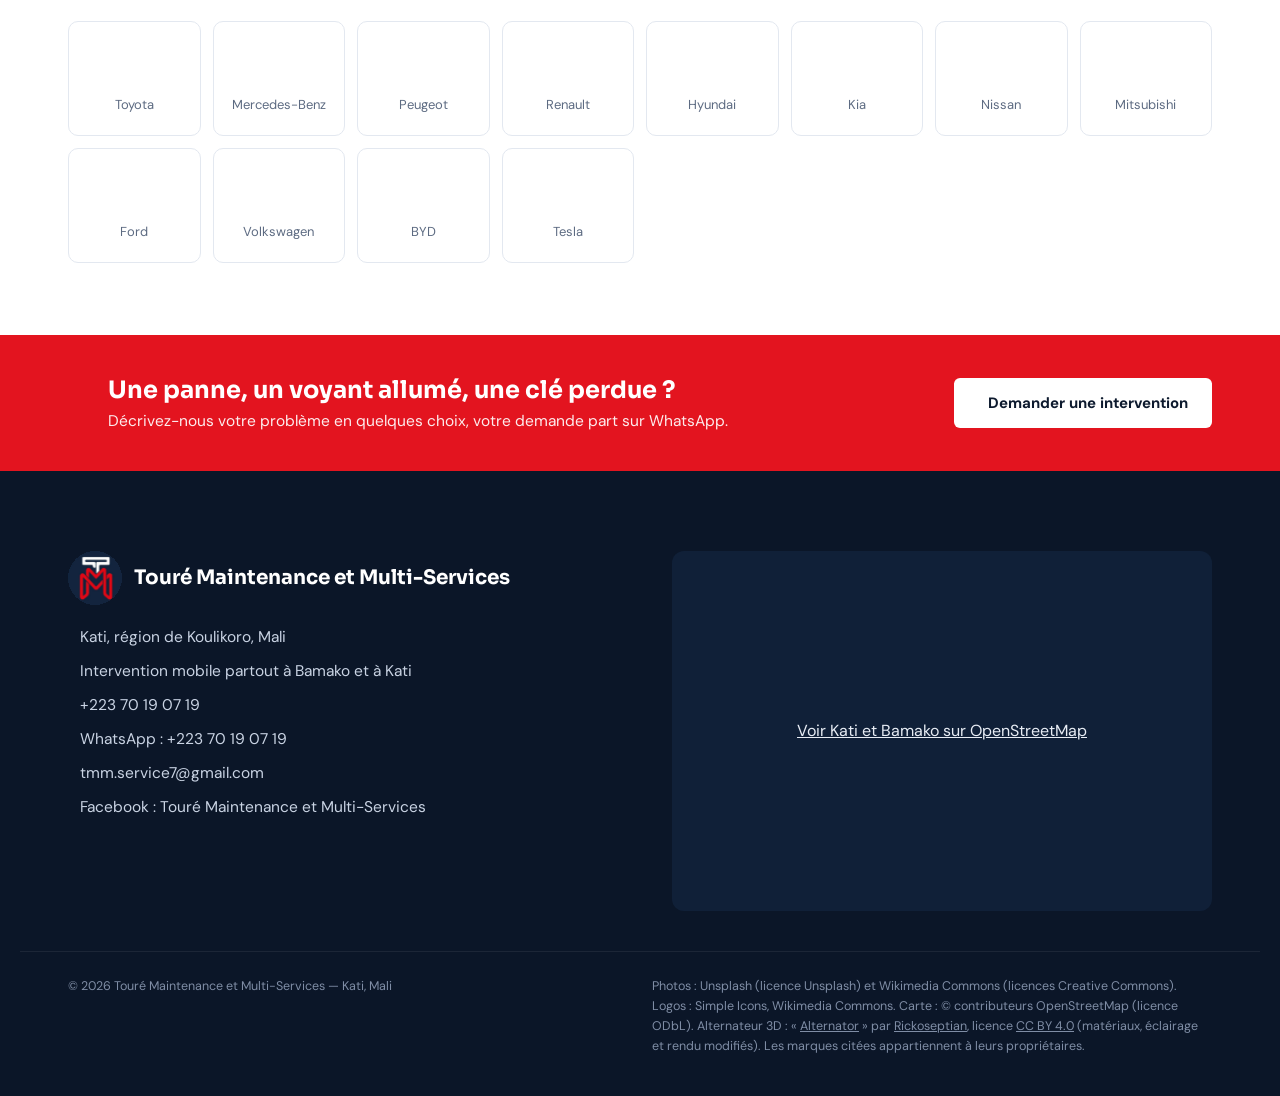
==== commit 589870da: "Accueil : « Demander une intervention » dans le menu, le devis et le bandeau Le menu (ordinateur et " ====
--- a/index.html
+++ b/index.html
@@ -37,6 +37,7 @@
       <a href="#mobile">Intervention mobile</a>
       <a href="#realisations">Réalisations</a>
       <a href="#contact">Contact</a>
+      <a href="intervention.html?src=site" class="nav__cta"><i class="ph-duotone ph-wrench" aria-hidden="true"></i>Demander une intervention</a>
     </nav>
     <button type="button" class="menu-btn" aria-label="Menu" aria-expanded="false" aria-controls="mobile-nav"><i class="ph-duotone ph-list"></i></button>
   </div>
@@ -46,6 +47,7 @@
     <a href="#mobile">Intervention mobile</a>
     <a href="#realisations">Réalisations</a>
     <a href="#contact">Contact</a>
+    <a href="intervention.html?src=site" class="mobile-nav__cta"><i class="ph-duotone ph-wrench" aria-hidden="true"></i>Demander une intervention</a>
   </nav>
 </header>
 
@@ -116,7 +118,7 @@
       <span class="eyebrow">Nos services</span>
       <h2 class="h2">Du diagnostic à la programmation, un seul interlocuteur.</h2>
       <p class="lead lead--dark">Inspection, réparation, climatisation, programmation des clés et calculateurs : nous vous conseillons de façon claire et transparente avant chaque intervention.</p>
-      <a href="https://wa.me/22370190719" target="_blank" rel="noopener" class="btn btn--primary btn--sm">Demander un devis <i class="ph-duotone ph-arrow-right"></i></a>
+      <a href="intervention.html?src=site" class="btn btn--primary btn--sm">Demander un devis <i class="ph-duotone ph-arrow-right"></i></a>
     </div>
     <div class="service-grid" id="services-grid"></div>
   </div>
@@ -204,9 +206,9 @@
     <i class="ph-duotone ph-chats-circle cta__icon"></i>
     <div class="cta__text">
       <span class="cta__title">Une panne, un voyant allumé, une clé perdue ?</span>
-      <span class="cta__sub">Décrivez-nous votre problème sur WhatsApp, nous vous répondons.</span>
-    </div>
-    <a href="https://wa.me/22370190719" target="_blank" rel="noopener" class="btn btn--white"><i class="ph-duotone ph-whatsapp-logo"></i>+223 70 19 07 19</a>
+      <span class="cta__sub">Décrivez-nous votre problème en quelques choix, votre demande part sur WhatsApp.</span>
+    </div>
+    <a href="intervention.html?src=site" class="btn btn--white"><i class="ph-duotone ph-wrench"></i>Demander une intervention</a>
   </div>
 </section>
 
--- a/styles.css
+++ b/styles.css
@@ -77,16 +77,21 @@
 .nav { display: flex; gap: 18px; flex: 1 1 0; min-width: 0; justify-content: flex-end; overflow-x: auto; scrollbar-width: none; white-space: nowrap; font-size: 14.5px; font-weight: 500; padding: 6px 0; }
 .nav a { text-decoration: none; }
 .nav__hl { color: var(--acc); font-weight: 700; }
+.nav__cta { display: inline-flex; align-items: center; gap: 6px; padding: 8px 14px; margin: -8px 0; border-radius: 6px; background: var(--acc); color: #fff !important; font-weight: 700; }
+.nav__cta:hover { background: var(--acc-hover); color: #fff; }
+.nav__cta i { font-size: 17px; }
+.mobile-nav__cta { display: flex; align-items: center; justify-content: center; gap: 8px; margin-top: 12px; padding: 14px 0 !important; border: 0 !important; border-radius: 8px; background: var(--acc); color: #fff !important; }
+.mobile-nav__cta i { font-size: 20px; }
 .menu-btn { display: none; margin-left: auto; width: 48px; height: 48px; align-items: center; justify-content: center; background: transparent; border: 1px solid rgba(255,255,255,0.18); border-radius: 8px; color: #fff; cursor: pointer; }
 .menu-btn i { font-size: 26px; }
 .mobile-nav { display: flex; flex-direction: column; padding: 8px clamp(16px, 4vw, 48px) 18px; border-top: 1px solid rgba(255,255,255,0.07); font-size: 17px; font-weight: 600; }
 .mobile-nav a { text-decoration: none; padding: 14px 0; border-bottom: 1px solid rgba(255,255,255,0.06); }
 .mobile-nav a:last-child { border-bottom: 0; }
-@media (max-width: 759px) {
+@media (max-width: 1199px) {
   .nav { display: none; }
   .menu-btn { display: flex; }
 }
-@media (min-width: 760px) { .mobile-nav { display: none !important; } }
+@media (min-width: 1200px) { .mobile-nav { display: none !important; } }
 
 /* Bouton WhatsApp flottant */
 .wa-float { position: fixed; right: clamp(14px, 3vw, 22px); bottom: clamp(14px, 3vw, 22px); z-index: 100; width: 60px; height: 60px; border-radius: 50%; background: #25D366; display: flex; align-items: center; justify-content: center; box-shadow: 0 10px 28px rgba(0,0,0,0.35); transition: transform .2s, background .2s; }
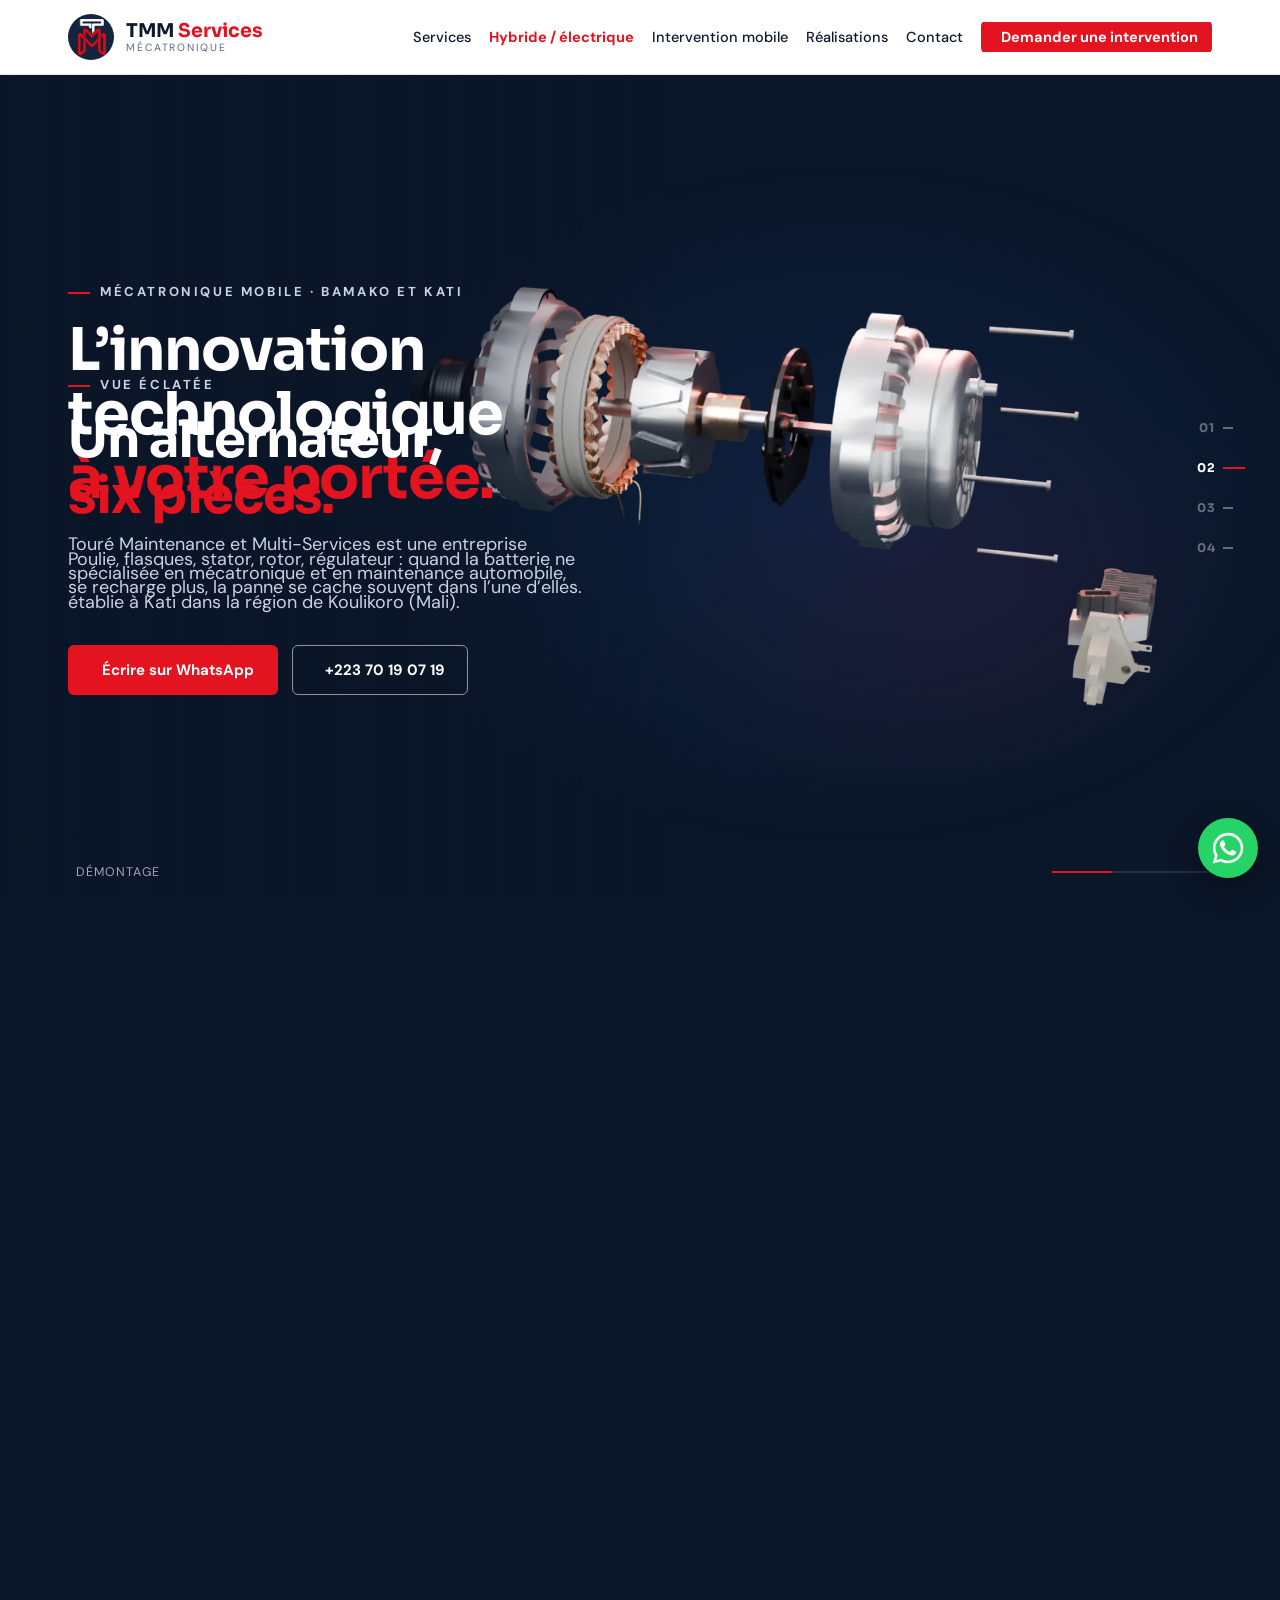
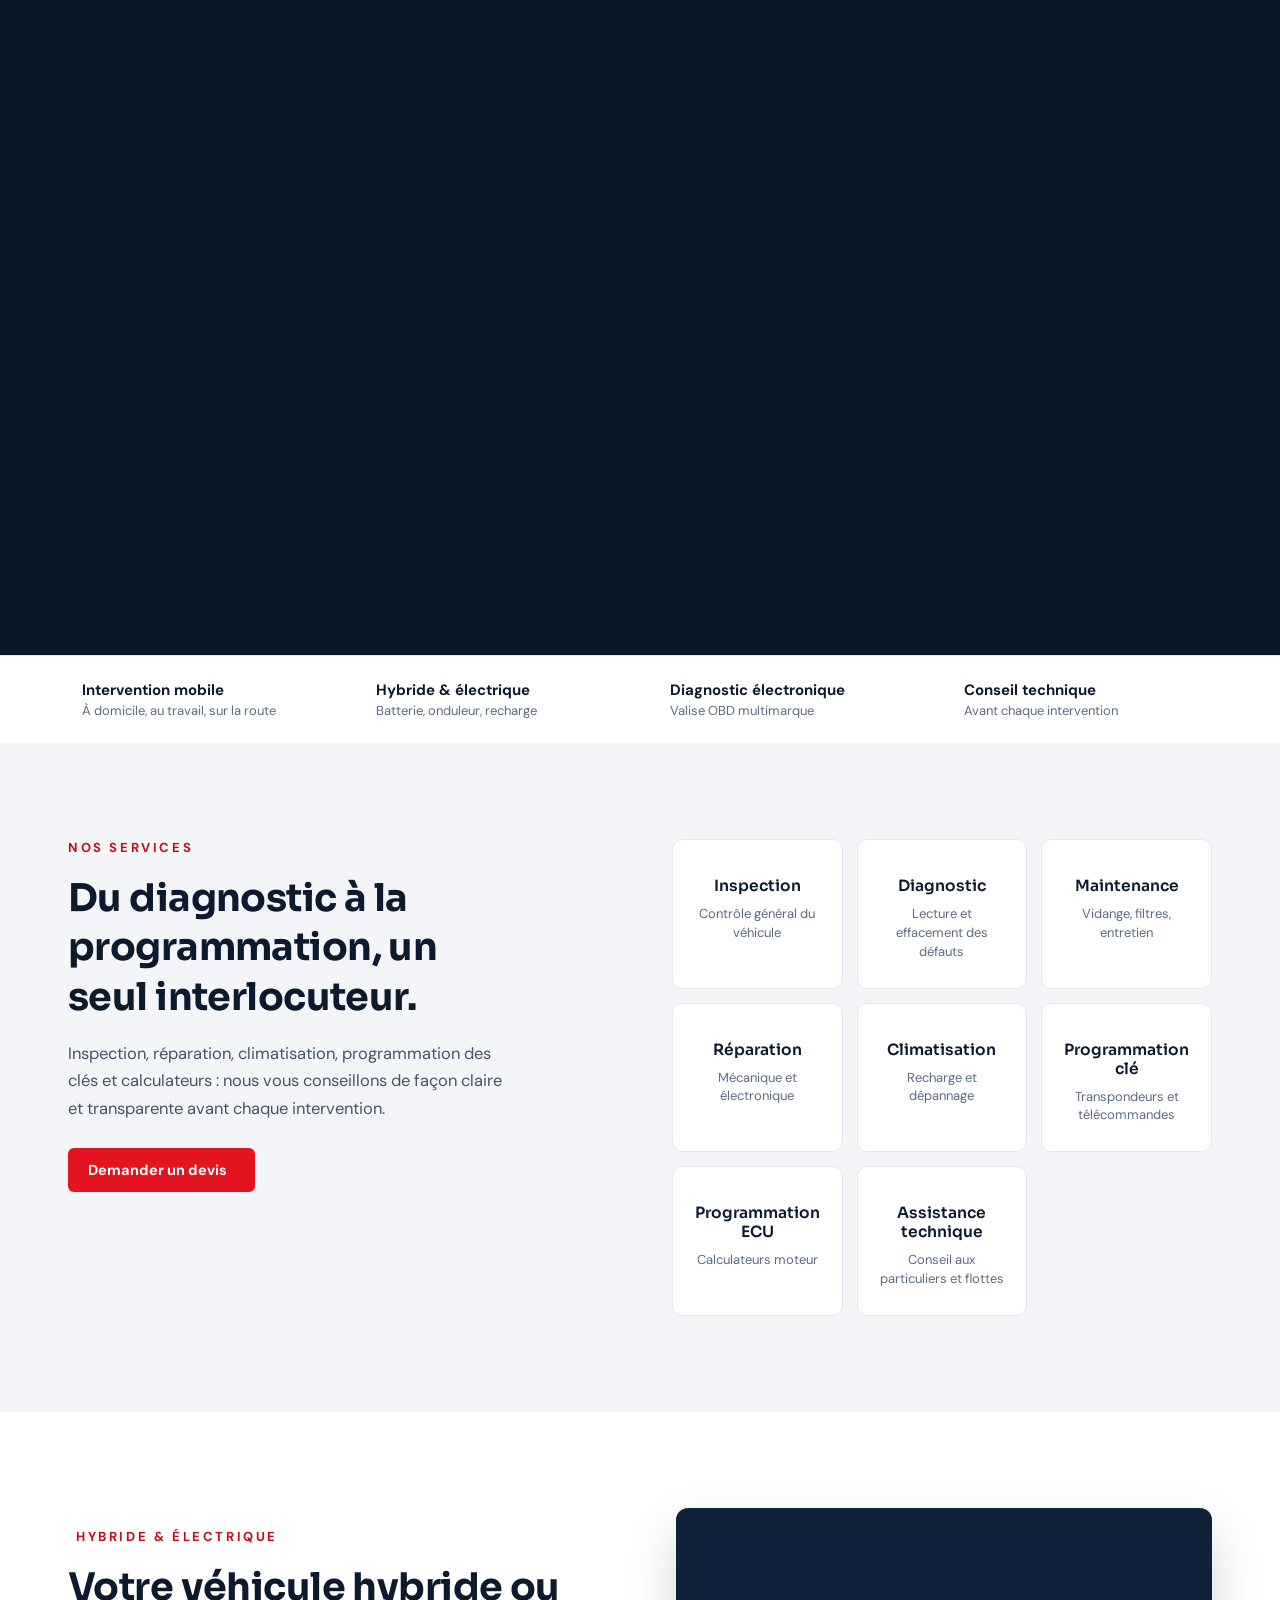
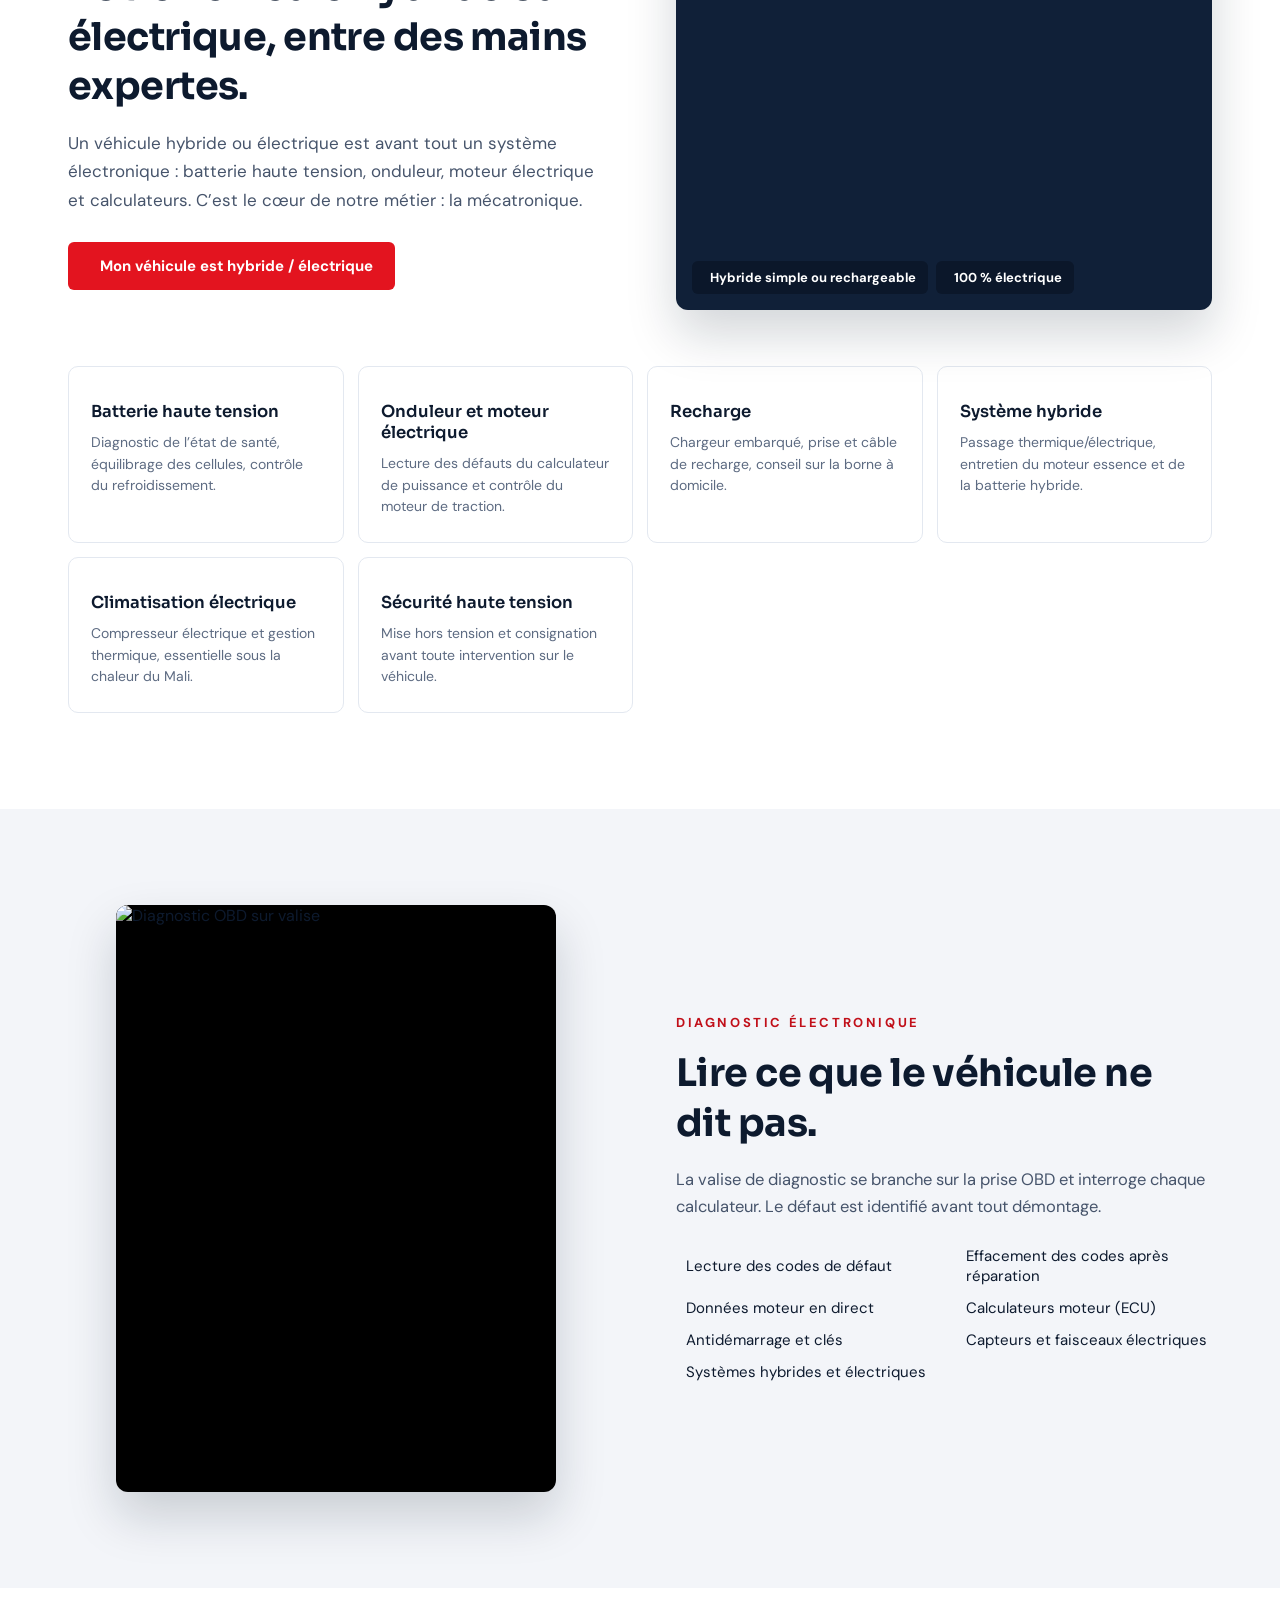
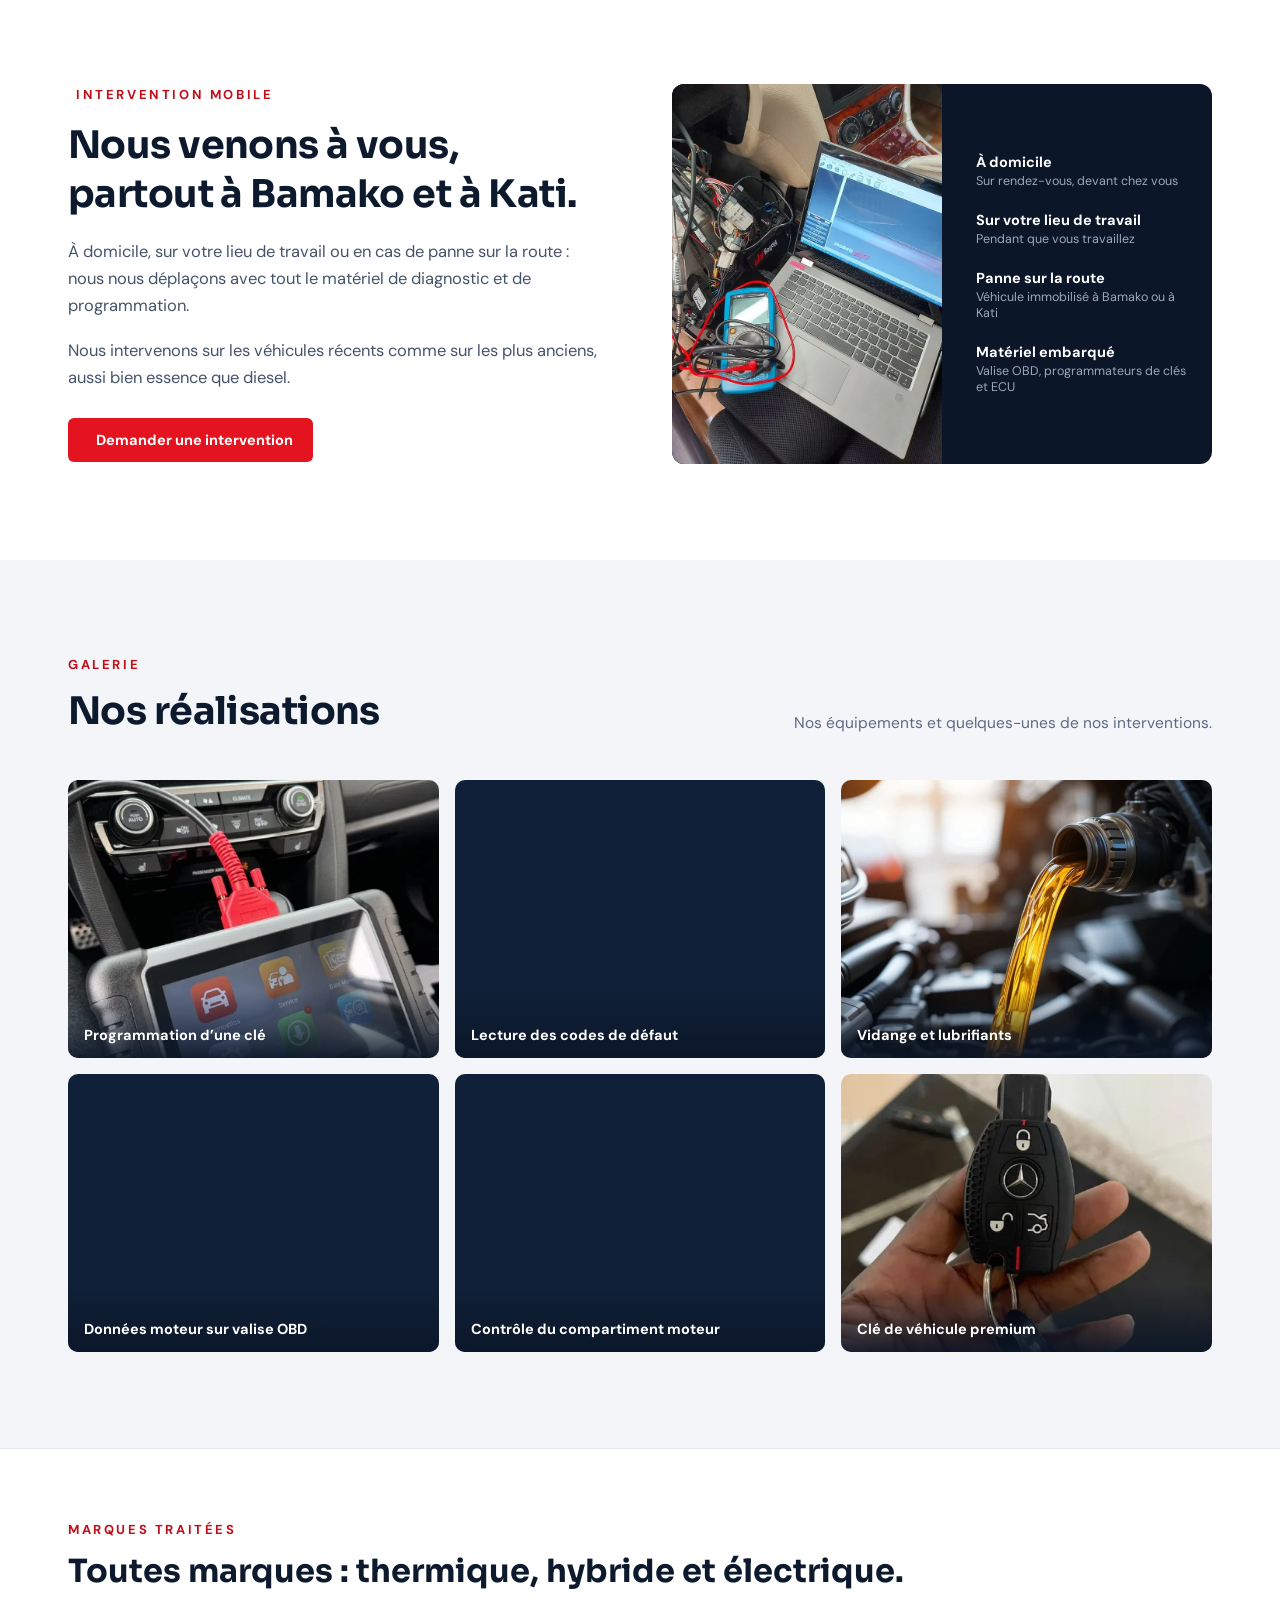
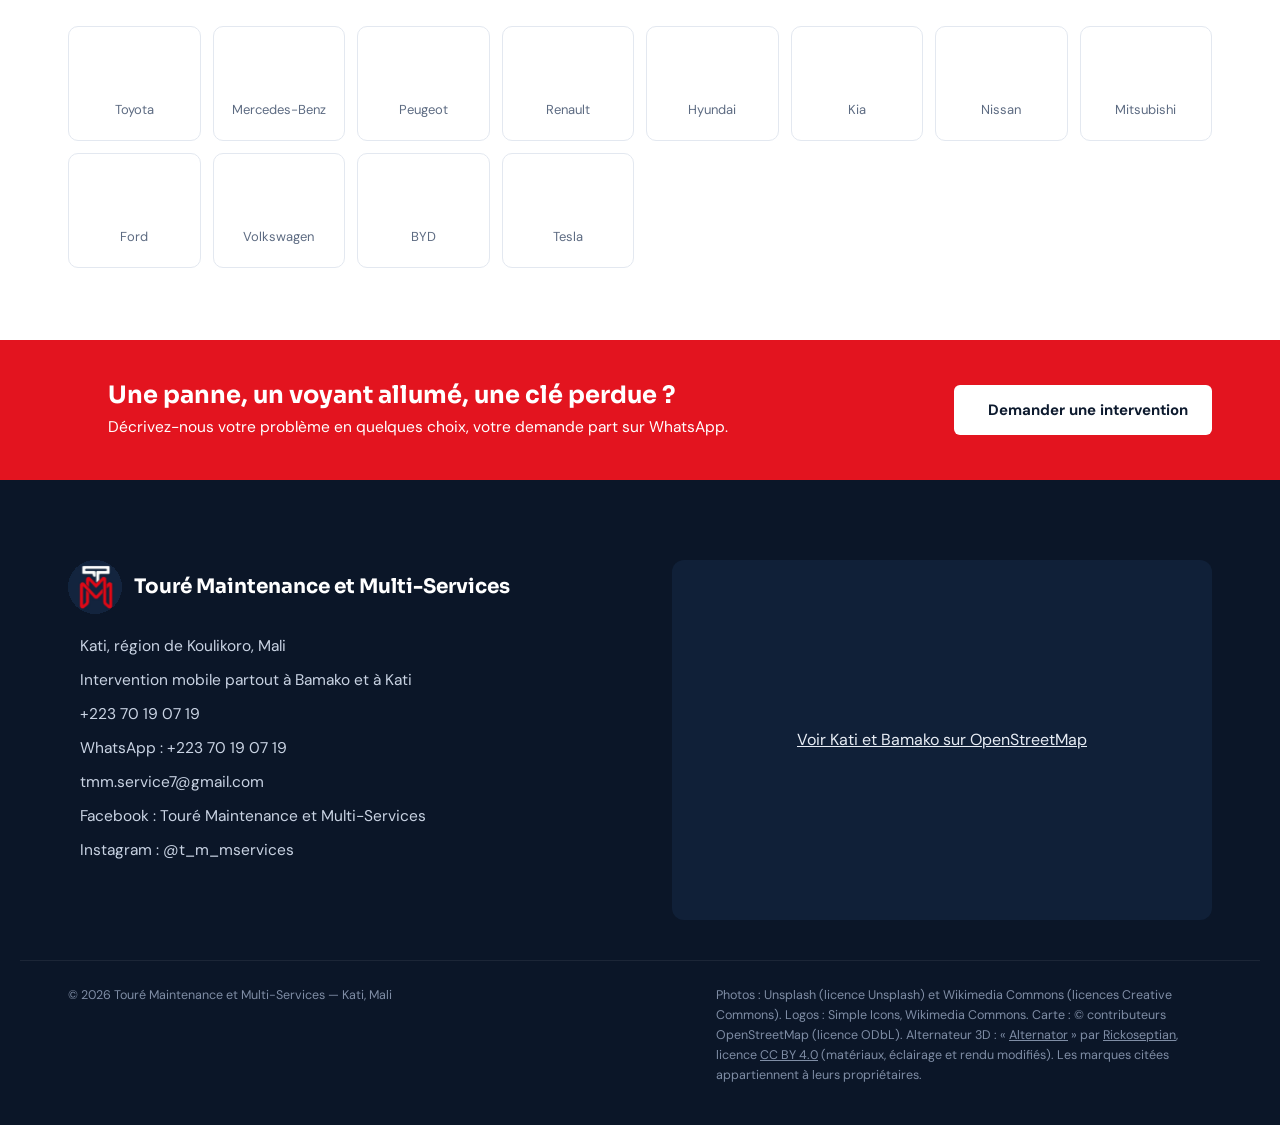
==== commit 7324f582: "Lien Instagram @t_m_mservices dans la section Contact Co-Authored-By: Claude Opus 5.5 <noreply@anthr" ====
--- a/index.html
+++ b/index.html
@@ -226,6 +226,7 @@
         <a href="https://wa.me/22370190719" target="_blank" rel="noopener"><i class="ph-duotone ph-whatsapp-logo"></i>WhatsApp : +223 70 19 07 19</a>
         <a href="mailto:tmm.service7@gmail.com"><i class="ph-duotone ph-envelope-simple"></i>tmm.service7@gmail.com</a>
         <a href="https://www.facebook.com/share/1Kd8cfy2LS/" target="_blank" rel="noopener"><i class="ph-duotone ph-facebook-logo"></i>Facebook : Touré Maintenance et Multi-Services</a>
+        <a href="https://www.instagram.com/t_m_mservices/" target="_blank" rel="noopener"><i class="ph-duotone ph-instagram-logo"></i>Instagram : @t_m_mservices</a>
       </div>
     </div>
     <div id="carte" class="map" role="region" aria-label="Carte : Kati et Bamako, Mali">
--- a/styles.css
+++ b/styles.css
@@ -38,7 +38,7 @@
 .eyebrow { font-size: 13px; letter-spacing: 0.2em; text-transform: uppercase; color: var(--acc); font-weight: 700; }
 .eyebrow--icon { display: inline-flex; align-items: center; gap: 8px; }
 .eyebrow--icon i { font-size: 18px; }
-.h2 { font-family: Sora, sans-serif; font-weight: 700; font-size: clamp(28px, 3vw, 38px); line-height: 1.15; letter-spacing: -0.015em; margin: 0; }
+.h2 { font-family: Sora, sans-serif; font-weight: 700; font-size: clamp(28px, 3vw, 38px); line-height: 1.3; letter-spacing: -0.015em; margin: 0; }
 .h2--light { color: #fff; }
 .h2--sm { font-size: clamp(26px, 2.6vw, 32px); line-height: 1.2; letter-spacing: 0; }
 .lead { font-size: 16.5px; line-height: 1.65; margin: 0; color: #b7c3d6; max-width: 52ch; }
@@ -98,6 +98,9 @@
 .wa-float:hover { background: #1ebe5b; transform: scale(1.08); }
 
 /* Hero */
+/* Petits titres sur bleu nuit : rouge réservé aux gros textes (charte, 3,8:1) ; texte clair et trait rouge */
+.hero .eyebrow { color: #c9d3e3; }
+.hero .eyebrow::before { content: ""; display: inline-block; width: 22px; height: 2px; margin-right: 10px; vertical-align: middle; background: var(--acc); }
 .hero { position: relative; display: flex; flex-direction: column; background: var(--navy); color: #e8edf5; }
 .hero__title { font-family: Sora, sans-serif; font-weight: 700; font-size: clamp(32px, 4.6vw, 60px); line-height: 1.08; letter-spacing: -0.02em; margin: 18px 0 0; color: #fff; max-width: 15ch; }
 .hero__title span { display: block; }
@@ -229,7 +232,7 @@
 .cta__icon { font-size: 52px; color: #fff; }
 .cta__text { flex: 1; min-width: min(100%, 260px); display: flex; flex-direction: column; gap: 6px; }
 .cta__title { font-family: Sora, sans-serif; font-weight: 700; font-size: clamp(20px, 2.4vw, 24px); color: #fff; }
-.cta__sub { font-size: 15.5px; color: rgba(255,255,255,0.92); }
+.cta__sub { font-size: 15.5px; line-height: 1.5; color: #fff; }
 
 /* Contact */
 .section--contact > .contact { padding-top: 80px; padding-bottom: 40px; display: grid; grid-template-columns: repeat(auto-fit, minmax(min(100%, 320px), 1fr)); gap: 48px 64px; }
@@ -246,7 +249,7 @@
 .map-pin__label { font: 700 13px/1 'Sora', sans-serif; color: #fff; background: var(--navy); padding: 6px 9px; border-radius: 6px; }
 .section > .footer { padding-top: 24px; padding-bottom: 40px; }
 .footer { border-top: 1px solid rgba(255,255,255,0.07); display: flex; justify-content: space-between; gap: 12px 32px; flex-wrap: wrap; font-size: 12.5px; line-height: 1.6; color: #7f8da5; }
-.footer__credits { max-width: 70ch; }
+.footer__credits { max-width: 62ch; }
 
 @media (prefers-reduced-motion: reduce) {
   html { scroll-behavior: auto; }
@@ -283,6 +286,8 @@
 html[data-theme="clair"] .section--contact { background: var(--navy); color: #e8edf5; }
 
 html[data-theme="clair"] .h2--light { color: var(--ink); }
+/* Petits titres sur fond blanc ou gris clair : rouge foncé de la charte (6,3:1 et 5,7:1) */
+html[data-theme="clair"] .section .eyebrow { color: var(--acc-hover); }
 html[data-theme="clair"] .lead { color: #46546b; }
 html[data-theme="clair"] .muted { color: #5d6b82; }
 html[data-theme="clair"] .ev-media { box-shadow: 0 24px 50px rgba(13,26,46,0.18); }
